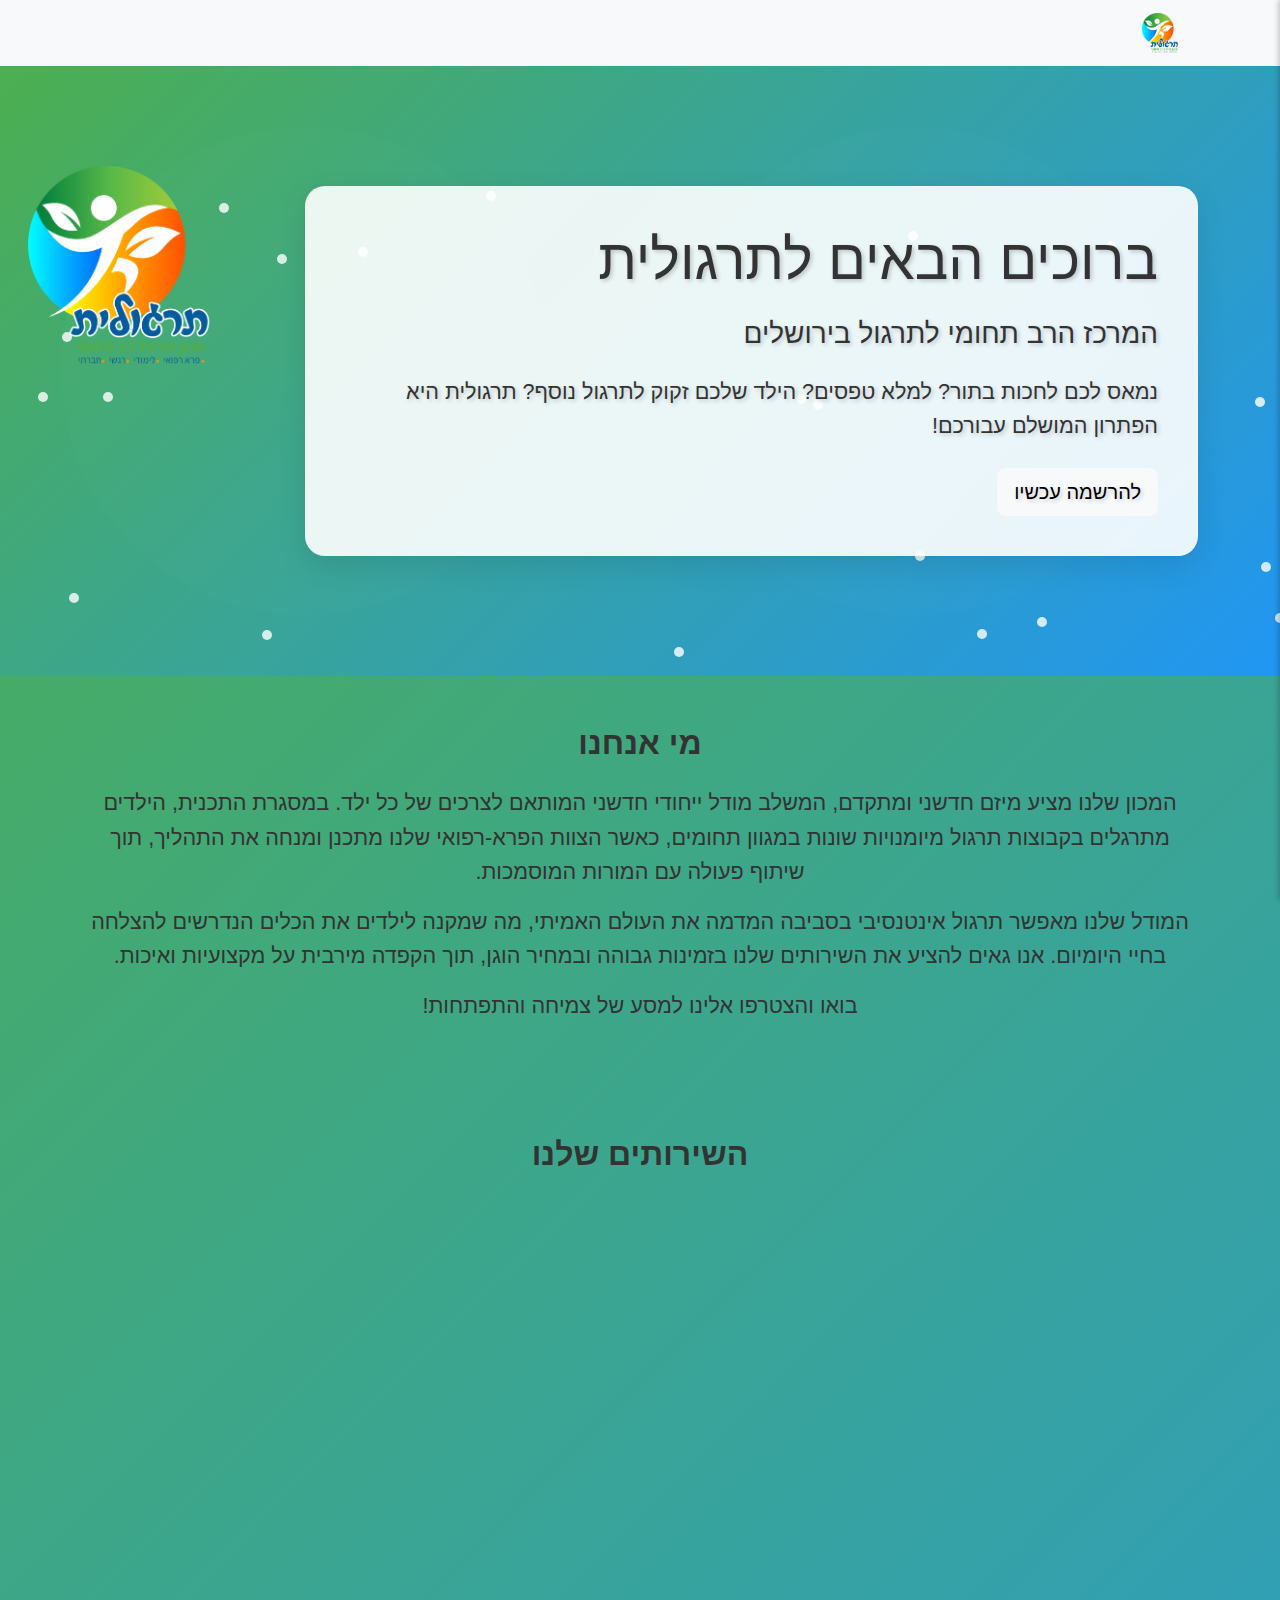
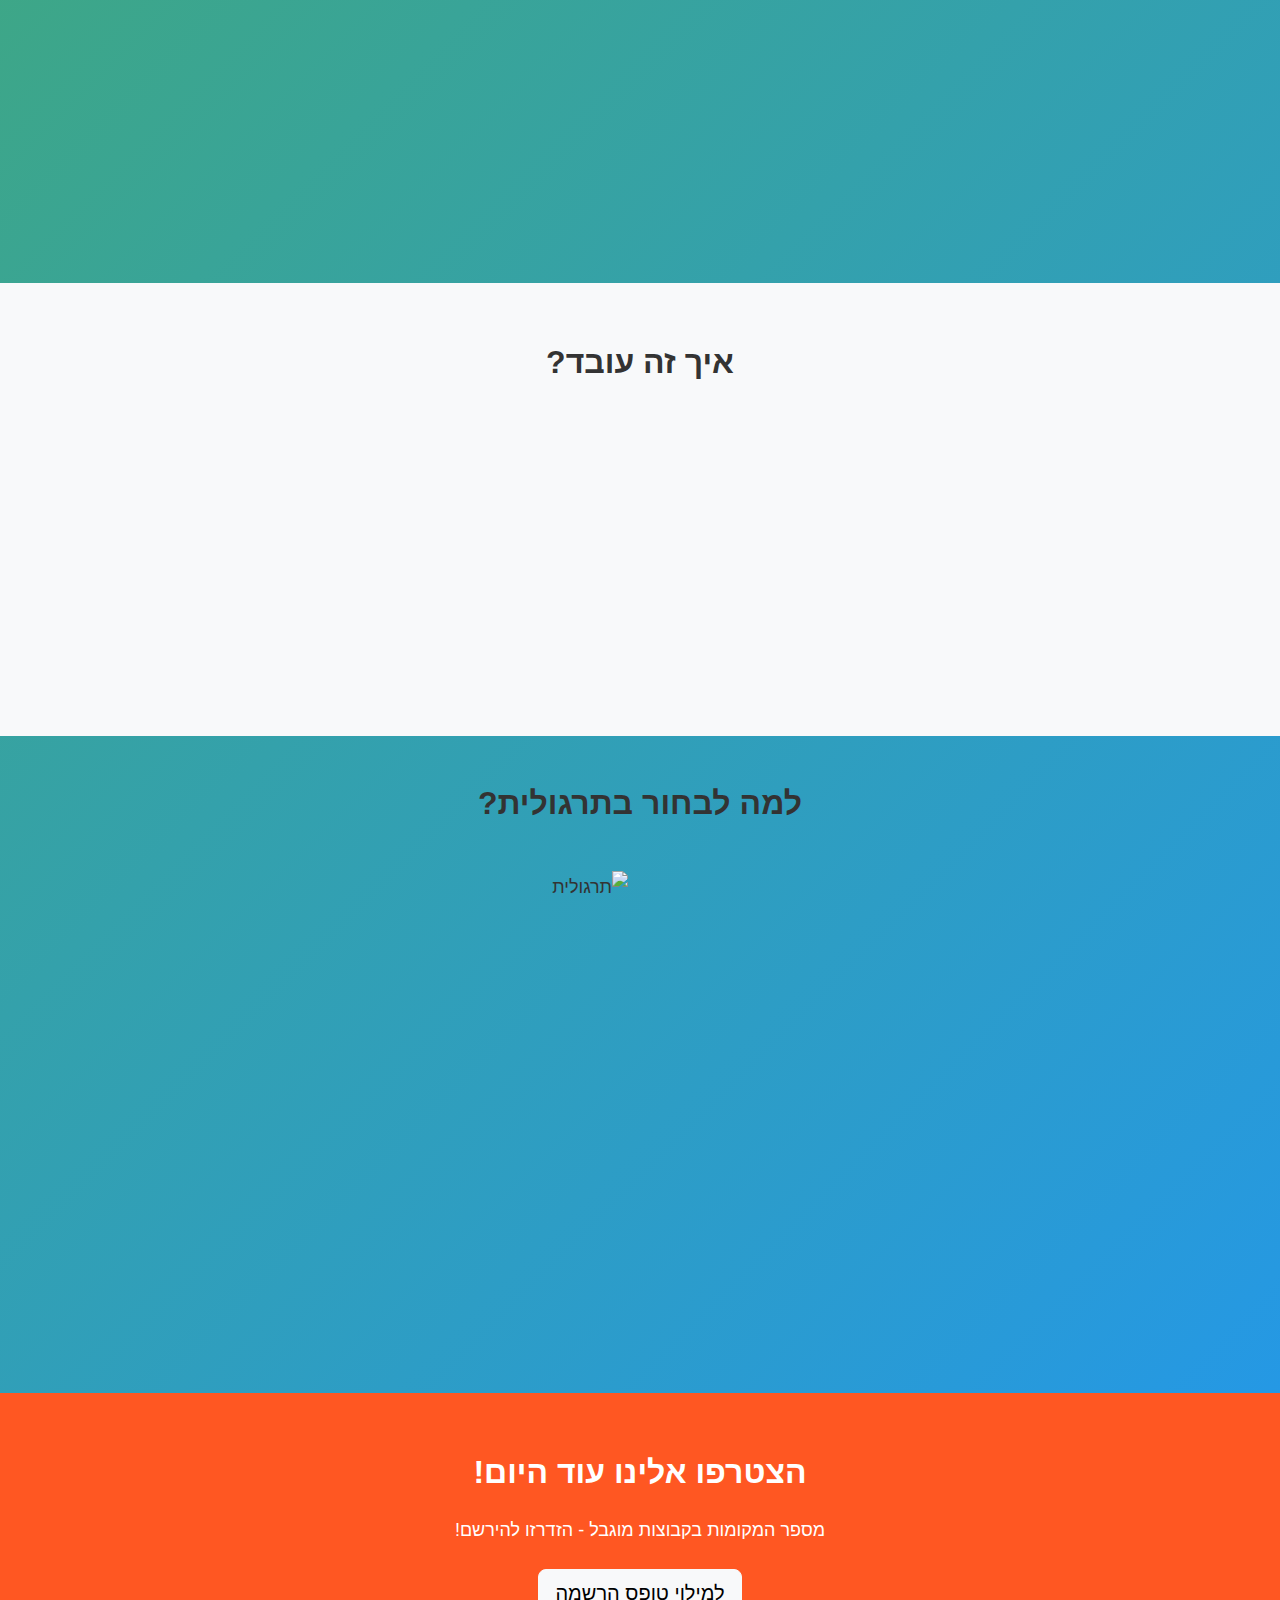
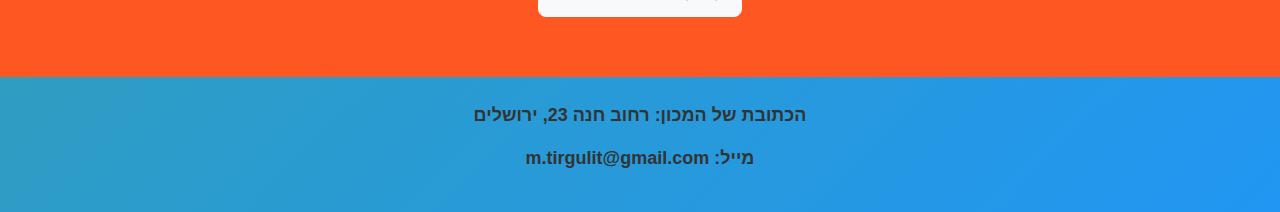
==== index.html @ 3ff7a9da "Add files via upload" ====
<!DOCTYPE html>
<html dir="rtl" lang="he">
<head>
    <meta charset="UTF-8">
    <meta name="viewport" content="width=device-width, initial-scale=1.0">
    <title>תרגולית - המרכז הרב תחומי לתרגול בירושלים</title>
    <link href="https://cdn.jsdelivr.net/npm/bootstrap@5.3.0/dist/css/bootstrap.min.css" rel="stylesheet">
    <link rel="stylesheet" href="https://cdnjs.cloudflare.com/ajax/libs/font-awesome/6.0.0/css/all.min.css">
    <style>
        :root {
            --primary-color: #4CAF50;
            --secondary-color: #2196F3;
            --accent-color: #FF5722;
            --highlight-color: #FFC107;
            --soft-color: #E8F5E9;
            --red-color: #F44336;
            --modal-gradient: linear-gradient(135deg, #f6f8ff, #f0f4ff);
        }
        
        body {
            font-family: 'Segoe UI', Tahoma, Geneva, Verdana, sans-serif;
            line-height: 1.8;
            color: #333;
            background: linear-gradient(135deg, #4CAF50, #2196F3, #FFC107);
            background-size: 200% 200%;
            animation: gradientAnimation 15s ease infinite;
            min-height: 100vh;
            margin: 0;
            font-size: 18px;
        }

        @keyframes gradientAnimation {
            0% { background-position: 0% 50%; }
            50% { background-position: 100% 50%; }
            100% { background-position: 0% 50%; }
        }

        .hero-section {
            background: linear-gradient(135deg, var(--primary-color), var(--secondary-color));
            position: relative;
            overflow: hidden;
            padding: 120px 0;
        }

        .hero-section::before {
            content: '';
            position: absolute;
            top: 0;
            left: 0;
            right: 0;
            bottom: 0;
            background: url('data:image/svg+xml,<svg xmlns="http://www.w3.org/2000/svg" viewBox="0 0 100 100"><circle cx="50" cy="50" r="40" fill="rgba(255,255,255,0.1)"/></svg>');
            opacity: 0.1;
        }

        .service-card {
            background: white;
            border-radius: 15px;
            padding: 25px;
            margin: 15px 0;
            box-shadow: 0 5px 15px rgba(0,0,0,0.1);
            transition: transform 0.3s, box-shadow 0.3s;
            border: none;
            cursor: pointer;
        }

        .service-card:hover {
            transform: translateY(-5px);
            box-shadow: 0 8px 25px rgba(0,0,0,0.15);
        }

        .service-icon {
            font-size: 2.5rem;
            color: var(--primary-color);
            margin-bottom: 15px;
        }

        .steps-section {
            background: #f8f9fa;
            padding: 60px 0;
        }

        .step-item {
            text-align: center;
            padding: 20px;
        }

        .step-number {
            width: 40px;
            height: 40px;
            background: var(--primary-color);
            color: white;
            border-radius: 50%;
            display: inline-flex;
            align-items: center;
            justify-content: center;
            margin-bottom: 15px;
        }

        .cta-section {
            background: var(--accent-color);
            padding: 60px 0;
            text-align: center;
            color: white;
        }

        .benefits-list {
            list-style: none;
            padding: 0;
        }

        .benefits-list li {
            margin: 10px 0;
            padding-right: 25px;
            position: relative;
        }

        .benefits-list li::before {
            content: '✓';
            color: var(--primary-color);
            position: absolute;
            right: 0;
        }

        .admin-panel {
            position: fixed;
            top: 0;
            right: -300px;
            width: 300px;
            height: 100vh;
            background: white;
            box-shadow: -2px 0 5px rgba(0,0,0,0.2);
            transition: 0.3s;
            z-index: 1000;
            padding: 20px;
            overflow-y: auto;
            max-height: 100vh;
        }

        .admin-panel.active {
            right: 0;
        }

        .modal-header .btn-close {
            margin: 0;
        }

        .hero-section {
            background: linear-gradient(135deg, var(--primary-color), var(--secondary-color));
            position: relative;
            overflow: hidden;
            padding: 120px 0;
        }

        .logo-container {
            position: absolute;
            top: 100px;
            left: 10%;
            transform: translateX(-50%);
            width: 200px;
            z-index: 2;
            animation: logoFloat 3s ease-in-out infinite;
        }

        @keyframes logoFloat {
            0%, 100% { transform: translateY(0); }
            50% { transform: translateY(-5px); }
        }

        .hero-content {
            margin-left: 25%;
            background: rgba(255, 255, 255, 0.95);
            padding: 40px;
            border-radius: 20px;
            box-shadow: 0 10px 30px rgba(0,0,0,0.1);
            color: #333;
        }

        @keyframes pulse {
            0% { transform: translate(-50%, -50%) scale(1); }
            50% { transform: translate(-50%, -50%) scale(1.05); }
            100% { transform: translate(-50%, -50%) scale(1); }
        }

        .service-card {
            transform-style: preserve-3d;
            transition: transform 0.5s, box-shadow 0.5s;
        }

        .service-card:hover {
            transform: translateY(-10px) rotateY(5deg);
            box-shadow: 0 15px 30px rgba(0,0,0,0.2);
        }

        .service-icon {
            transition: transform 0.3s;
        }

        .service-card:hover .service-icon {
            transform: scale(1.2);
            color: var(--highlight-color);
        }

        .btn {
            position: relative;
            overflow: hidden;
            transition: all 0.3s;
        }

        .btn::after {
            content: '';
            position: absolute;
            top: 50%;
            left: 50%;
            width: 0;
            height: 0;
            background: rgba(255,255,255,0.2);
            border-radius: 50%;
            transform: translate(-50%, -50%);
            transition: width 0.6s, height 0.6s;
        }

        .btn:active::after {
            width: 300px;
            height: 300px;
        }

        /* אנימציות למספרי השלבים */
        .step-number {
            transition: transform 0.3s;
        }

        .step-item:hover .step-number {
            transform: rotate(360deg);
            background: var(--highlight-color);
        }

        /* אפקט הופעה בגלילה */
        .fade-in {
            opacity: 0;
            transform: translateY(20px);
            transition: opacity 0.5s, transform 0.5s;
        }

        .fade-in.visible {
            opacity: 1;
            transform: translateY(0);
        }

        .decorative-circles {
            position: absolute;
            width: 100%;
            height: 100%;
            top: 0;
            left: 0;
            overflow: hidden;
            z-index: 0;
        }

        .circle {
            position: absolute;
            border-radius: 50%;
            background: rgba(255, 255, 255, 0.1);
            animation: moveCircle 15s infinite linear;
        }

        .circle:nth-child(1) {
            width: 100px;
            height: 100px;
            top: 20%;
            right: 10%;
        }

        .circle:nth-child(2) {
            width: 150px;
            height: 150px;
            top: 40%;
            right: 30%;
            animation-delay: -5s;
        }

        .circle:nth-child(3) {
            width: 80px;
            height: 80px;
            top: 60%;
            right: 20%;
            animation-delay: -8s;
        }

        @keyframes moveCircle {
            0% { transform: translateY(0) rotate(0deg); }
            100% { transform: translateY(-100vh) rotate(360deg); }
        }

        .hero-content {
            margin-left: 25%;
            position: relative;
            z-index: 2;
            text-shadow: 2px 2px 4px rgba(0,0,0,0.2);
        }

        .bubbles-container {
            position: absolute;
            width: 100%;
            height: 100%;
            overflow: hidden;
            z-index: 1;
        }

        .bubble {
            position: absolute;
            bottom: -100px;
            background: rgba(255, 255, 255, 0.3);
            border-radius: 50%;
            animation: bubbleRise 15s infinite linear, bubbleFade 15s infinite;
        }

        @keyframes bubbleRise {
            0% { transform: translateY(0) scale(1); }
            100% { transform: translateY(-100vh) scale(0); }
        }

        @keyframes bubbleFade {
            0%, 100% { opacity: 0; }
            50% { opacity: 1; }
        }

        /* אפקט נצנוץ */
        .sparkle {
            position: absolute;
            width: 10px;
            height: 10px;
            background: rgba(255, 255, 255, 0.8);
            border-radius: 50%;
            animation: sparkleAnimation 2s infinite;
        }

        @keyframes sparkleAnimation {
            0% { transform: scale(1); opacity: 1; }
            50% { transform: scale(1.5); opacity: 0; }
            100% { transform: scale(1); opacity: 1; }
        }

        /* עיצוב מודל השירותים */
        .modal-content {
            background: var(--modal-gradient);
            border: none;
            border-radius: 15px;
        }

        .modal-header {
            background: var(--primary-color);
            color: white;
            border-radius: 15px 15px 0 0;
            padding: 20px;
        }

        .modal-body {
            padding: 30px;
        }

        .modal-body h4, .modal-body h5 {
            color: var(--primary-color);
            margin-bottom: 20px;
        }

        .modal-body ul {
            list-style: none;
            padding: 0;
        }

        .modal-body ul li {
            padding: 10px 0;
            padding-left: 25px;
            position: relative;
            transition: transform 0.3s;
        }

        .modal-body ul li:before {
            content: '✓';
            color: var(--primary-color);
            position: absolute;
            left: 0;
            top: 50%;
            transform: translateY(-50%);
        }

        .modal-body ul li:hover {
            transform: translateX(10px);
        }

        /* עדכון סגנון התוכן המרכזי */
        .hero-content {
            margin-left: 20%;
            background: rgba(255, 255, 255, 0.9);
            padding: 40px;
            border-radius: 20px;
            box-shadow: 0 10px 30px rgba(0,0,0,0.1);
        }

        /* עיצוב כרטיסי השירותים */
        .service-card {
            background: white;
            border-radius: 15px;
            padding: 25px;
            margin-bottom: 30px;
            transition: all 0.3s;
            border: 2px solid transparent;
            cursor: pointer;
        }

        .service-card:hover {
            border-color: var(--primary-color);
            transform: translateY(-5px);
        }

        .service-icon {
            color: var(--primary-color);
            font-size: 2.5em;
            margin-bottom: 20px;
            transition: transform 0.3s;
        }

        .service-card:hover .service-icon {
            transform: scale(1.1);
        }

        /* סגנון חדש לרשימת היתרונות */
        .benefits-list li {
            background: white;
            margin-bottom: 15px;
            padding: 15px 20px;
            border-radius: 10px;
            box-shadow: 0 5px 15px rgba(0,0,0,0.05);
            transition: all 0.3s;
            position: relative;
            padding-right: 35px;
        }

        .benefits-list li:before {
            content: '★';
            color: var(--accent-color);
            position: absolute;
            right: 15px;
            top: 50%;
            transform: translateY(-50%);
        }

        .benefits-list li:hover {
            transform: translateX(-5px);
            background: var(--soft-color);
        }

        /* עיצוב שלבי התהליך */
        .step-item {
            background: white;
            padding: 25px;
            border-radius: 15px;
            position: relative;
            margin-bottom: 20px;
            transition: all 0.3s;
        }

        .step-number {
            background: var(--primary-color);
            color: white;
            width: 40px;
            height: 40px;
            border-radius: 50%;
            display: flex;
            align-items: center;
            justify-content: center;
            font-weight: bold;
            margin-bottom: 15px;
            transition: all 0.3s;
        }

        .step-item:hover {
            transform: translateY(-5px);
            box-shadow: 0 10px 20px rgba(0,0,0,0.1);
        }

        .step-item:hover .step-number {
            transform: scale(1.1);
            background: var(--highlight-color);
        }

        .model-benefits {
            display: grid;
            grid-template-columns: repeat(auto-fit, minmax(250px, 1fr));
            gap: 20px;
            margin: 30px 0;
        }

        .benefit-item {
            padding: 20px;
            background: rgba(255, 255, 255, 0.1);
            border-radius: 15px;
            backdrop-filter: blur(5px);
            transition: transform 0.3s;
        }

        .benefit-item:hover {
            transform: translateY(-5px);
        }

        .benefit-item i {
            font-size: 2em;
            color: var(--accent-color);
            margin-bottom: 15px;
        }

        .benefit-item h5 {
            color: white;
            margin-bottom: 10px;
            font-weight: bold;
        }

        .benefit-item p {
            color: rgba(255, 255, 255, 0.9);
            margin: 0;
        }

        .features-list {
            list-style: none;
            padding: 0;
            display: grid;
            grid-template-columns: repeat(auto-fit, minmax(200px, 1fr));
            gap: 15px;
        }

        .features-list li {
            padding: 10px 15px;
            background: rgba(255, 255, 255, 0.15);
            border-radius: 8px;
            color: white;
            display: flex;
            align-items: center;
            gap: 10px;
        }

        .features-list li:before {
            content: '✓';
            color: var(--accent-color);
            font-weight: bold;
        }

        .model-features {
            list-style: none;
            padding: 0;
            margin: 20px 0;
        }

        .model-features li {
            background: rgba(76, 175, 80, 0.1);
            margin-bottom: 10px;
            padding: 15px 20px;
            border-radius: 8px;
            position: relative;
            padding-right: 35px;
            transition: all 0.3s;
        }

        .model-features li:before {
            content: '✓';
            color: var(--primary-color);
            position: absolute;
            right: 15px;
            top: 50%;
            transform: translateY(-50%);
            font-weight: bold;
        }

        .model-features li:hover {
            background: rgba(76, 175, 80, 0.2);
            transform: translateX(-5px);
        }

        .logo {
            width: 150px;
            height: auto;
        }

        h1, h2, h3, h4, h5, h6 {
            font-weight: bold;
            margin-bottom: 20px;
        }

        p {
            margin-bottom: 15px;
            line-height: 1.6;
        }

        .lead {
            font-size: 1.2em;
            font-weight: 500;
        }
    </style>
    <!-- תגיות מטא ל-SEO -->
    <meta name="description" content="תרגולית היא מרכז רב תחומי לתרגול בירושלים, המציע מיזם חדשני המותאם לצרכים של כל ילד.">
    <meta name="keywords" content="תרגולית, תרגול, ילדים, מרכז רב תחומי, ירושלים, טיפול פרא-רפואי, קבוצות תרגול">
    <meta name="author" content="שם המכון או שלך">
    
    <!-- תגיות חברתיות -->
    <meta property="og:title" content="תרגולית - המרכז הרב תחומי לתרגול בירושלים">
    <meta property="og:description" content="תרגולית היא מרכז רב תחומי לתרגול בירושלים, המציע מיזם חדשני המותאם לצרכים של כל ילד.">
    <meta property="og:image" content="URL לתמונה המייצגת את האתר">
    <meta property="og:url" content="URL של האתר">
</head>
<body>
    <nav class="navbar navbar-expand-lg navbar-light bg-light">
        <div class="container">
            <a class="navbar-brand" href="#">
                <img src="logo.png" alt="לוגו תרגולית - המרכז הרב תחומי לתרגול בירושלים" height="40">
            </a>
        </div>
    </nav>

    <div class="admin-panel" id="adminPanel">
        <h3>פאנל ניהול</h3>
        <ul class="nav nav-tabs mb-3">
            <li class="nav-item">
                <a class="nav-link active" data-bs-toggle="tab" href="#designTab">עיצוב</a>
            </li>
            <li class="nav-item">
                <a class="nav-link" data-bs-toggle="tab" href="#contentTab">תוכן</a>
            </li>
        </ul>
        <div class="tab-content">
            <div class="tab-pane fade show active" id="designTab">
                <div class="mb-3">
                    <label>צבע ראשי</label>
                    <input type="color" id="primaryColor" class="form-control">
                </div>
                <div class="mb-3">
                    <label>צבע משני</label>
                    <input type="color" id="secondaryColor" class="form-control">
                </div>
            </div>
            <div class="tab-pane fade" id="contentTab">
                <div class="mb-3">
                    <label>כותרת ראשית</label>
                    <input type="text" class="form-control" id="mainTitle">
                </div>
                <div class="mb-3">
                    <label>תת כותרת</label>
                    <input type="text" class="form-control" id="subTitle">
                </div>
            </div>
        </div>
        <button class="btn btn-primary" onclick="saveChanges()">שמור שינויים</button>
    </div>

    <div class="modal fade" id="serviceModal" tabindex="-1">
        <div class="modal-dialog modal-lg">
            <div class="modal-content">
                <div class="modal-header">
                    <h5 class="modal-title"></h5>
                    <button type="button" class="btn-close" data-bs-dismiss="modal"></button>
                </div>
                <div class="modal-body"></div>
            </div>
        </div>
    </div>

    <section class="hero-section">
        <div class="bubbles-container"></div>
        <div class="logo-container" style="top: 100px;">
            <img src="logo.png" alt="תרגולית" class="logo" style="width: 100%;">
        </div>
        <div class="container">
            <div class="hero-content">
                <h1 class="display-4 mb-4 editable">ברוכים הבאים לתרגולית</h1>
                <h2 class="h3 mb-4 editable">המרכז הרב תחומי לתרגול בירושלים</h2>
                <p class="lead mb-4 editable">נמאס לכם לחכות בתור? למלא טפסים? הילד שלכם זקוק לתרגול נוסף? תרגולית היא הפתרון המושלם עבורכם!</p>
                <a href="#contact" class="btn btn-light btn-lg">להרשמה עכשיו</a>
            </div>
        </div>
    </section>

    <section class="about-us py-5">
        <div class="container">
            <h2 class="text-center mb-4">מי אנחנו</h2>
            <p class="lead text-center">
                המכון שלנו מציע מיזם חדשני ומתקדם, המשלב מודל ייחודי חדשני המותאם לצרכים של כל ילד. 
                במסגרת התכנית, הילדים מתרגלים בקבוצות תרגול מיומנויות שונות במגוון תחומים, כאשר הצוות הפרא-רפואי שלנו מתכנן ומנחה את התהליך, 
                תוך שיתוף פעולה עם המורות המוסמכות.
            </p>
            <p class="lead text-center">
                המודל שלנו מאפשר תרגול אינטנסיבי בסביבה המדמה את העולם האמיתי, 
                מה שמקנה לילדים את הכלים הנדרשים להצלחה בחיי היומיום. 
                אנו גאים להציע את השירותים שלנו בזמינות גבוהה ובמחיר הוגן, 
                תוך הקפדה מירבית על מקצועיות ואיכות.
            </p>
            <p class="lead text-center">
                בואו והצטרפו אלינו למסע של צמיחה והתפתחות!
            </p>
        </div>
    </section>

    <section class="services py-5">
        <div class="container">
            <h2 class="text-center mb-5">השירותים שלנו</h2>
            <div class="row">
                <div class="col-md-4">
                    <div class="service-card">
                        <i class="fas fa-brain service-icon"></i>
                        <h3>ריפוי בעיסוק</h3>
                        <p>קבוצות תרגול המתמקדות בשיפור היכולות המוטוריות, הקוגניטיביות והחברתיות של הילד.</p>
                    </div>
                </div>
                <div class="col-md-4">
                    <div class="service-card">
                        <i class="fas fa-comments service-icon"></i>
                        <h3>קלינאות תקשורת</h3>
                        <p>קבוצות תרגול לילדים עם קשיי שפה, דיבור ותקשורת.</p>
                    </div>
                </div>
                <div class="col-md-4">
                    <div class="service-card">
                        <i class="fas fa-book-reader service-icon"></i>
                        <h3>הוראה מתקנת מונטסורית</h3>
                        <p>שיטה המתמקדת בפיתוח עצמאות, יצירתיות וחשיבה ביקורתית.</p>
                    </div>
                </div>
                <div class="col-md-4">
                    <div class="service-card">
                        <i class="fas fa-running service-icon"></i>
                        <h3>ספורט טיפולי</h3>
                        <p>פעילות גופנית משולבת עם מטרות טיפוליות.</p>
                    </div>
                </div>
                <div class="col-md-4">
                    <div class="service-card">
                        <i class="fas fa-paw service-icon"></i>
                        <h3>תרפיה בבעלי חיים</h3>
                        <p>טיפול ייחודי המשלב אינטראקיה עם בעלי חיים לקידום בריאות נפשית ופיזית.</p>
                    </div>
                </div>
            </div>
        </div>
    </section>

    <section class="steps-section">
        <div class="container">
            <h2 class="text-center mb-5">איך זה עובד?</h2>
            <div class="row">
                <div class="col-md-3">
                    <div class="step-item">
                        <div class="step-number">1</div>
                        <h4>שאלון הכרות</h4>
                        <p>מילוי שאלון מקיף להכרת צרכי הילד</p>
                    </div>
                </div>
                <div class="col-md-3">
                    <div class="step-item">
                        <div class="step-number">2</div>
                        <h4>הערכה מקצועית</h4>
                        <p>הערכה על ידי צוות מוסמך</p>
                    </div>
                </div>
                <div class="col-md-3">
                    <div class="step-item">
                        <div class="step-number">3</div>
                        <h4>תכנית אישית</h4>
                        <p>בניית תכנית מותאמת אישית</p>
                    </div>
                </div>
                <div class="col-md-3">
                    <div class="step-item">
                        <div class="step-number">4</div>
                        <h4>שיבוץ לקבוצה</h4>
                        <p>שיבוץ לקבוצה מתאימה והתחלת תרגול</p>
                    </div>
                </div>
            </div>
        </div>
    </section>

    <section class="benefits py-5">
        <div class="container">
            <h2 class="text-center mb-5">למה לבחור בתרגולית?</h2>
            <div class="row">
                <div class="col-md-6">
                    <ul class="benefits-list">
                        <li>צוות מקצועי ומוסמך</li>
                        <li>קבוצות קטנות ואיכותיות</li>
                        <li>16 מפגשים ממוקדים</li>
                        <li>קבוצות נפרדות</li>
                        <li>מחירים הוגנים</li>
                        <li>אפשרות לסבסוד לזכאים</li>
                    </ul>
                </div>
                <div class="col-md-6">
                    <img src="path-to-your-image.jpg" alt="תרגולית" class="img-fluid rounded">
                </div>
            </div>
        </div>
    </section>

    <section class="cta-section" id="contact">
        <div class="container">
            <h2 class="mb-4">הצטרפו אלינו עוד היום!</h2>
            <p class="mb-4">מספר המקומות בקבוצות מוגבל - הזדרזו להירשם!</p>
            <a href="https://forms.gle/XE8zgqUdcHoRJcoR7" class="btn btn-light btn-lg">למילוי טופס הרשמה</a>
        </div>
    </section>

    <footer class="text-center py-4">
        <div class="container">
            <p style="font-weight: bold;">הכתובת של המכון: רחוב חנה 23, ירושלים</p>
            <p style="font-weight: bold;">מייל: m.tirgulit@gmail.com</p>
        </div>
    </footer>

    <script>
        // קוד לפתיחת פאנל הניהול
        let adminOpen = false;
        const adminPassword = "1234";

        document.addEventListener('keydown', function(e) {
            if (e.ctrlKey && e.shiftKey && e.key === 'A') {
                const password = prompt("הכנס סיסמה:");
                if (password === adminPassword) {
                    document.getElementById('adminPanel').classList.toggle('active');
                    adminOpen = !adminOpen;
                }
            }
        });

        const serviceDetails = {
            'ריפוי בעיסוק': `
                <h4>ריפוי בעיסוק - הדרך להתפתחות מיטבית</h4>
                <p>ריפוי בעיוק הוא תחם טיפולי מקיף המתמקד בפיתוח ושיפור מיומנויות יומיומיות חיוניות של ילדכם. הטיפול מתבסס על הבנה שדרך משחק ופעילות מובנית, ילדים לומדים מתפתחים בצורה הטובה ביותר.</p>
                
                <h5>במה אנחנו מתמקדים?</h5>
                <ul>
                    <li><strong>מוטוריקה עדינה:</strong> כתיבה, גזירה, שרוכים, רכיסת כפתורים</li>
                    <li><strong>מוטוריקה גסה:</strong> קואורדינציה, שיווי משקל, תכנון תנועתי</li>
                    <li><strong>ויסות חושי:</strong> התמודדות עם גירויים סביבתיים, מגע, תנועה וצלילים</li>
                    <li><strong>ארגון וקשב:</strong> תכנון משימות, סדר וארגון, ריכוז</li>
                    <li><strong>כישורים חברתיים:</strong> משחק משותף, הבנת מצבים חברתיים</li>
                </ul>

                <h5>איך זה עובד בתרגולית?</h5>
                <p>בקבוצות הקטנות שלנו (עד 4 ילדים), כל ילד מקבל תשומת לב אישית תוך כדי למידה מחבריו לקבוצה. אנו משלבים משחקים טיפוליים, פעילויות יצירה, ותרגילים מובנים בסביב תומכת ומהנה.</p>

                <h5>למי זה מתאים?</h5>
                <p>הטיפול מיועד לילדים המתמודדים עם:</p>
                <ul>
                    <li>קשיים בכתיה או בפעילויות מוטוריות עדינות</li>
                    <li>חוסר מיומנות בפעילויות יומיומיות</li>
                    <li>קשיי קואורדינציה ותכנון תנועתי</li>
                    <li>רגישות יתר או ת-רגישות חושית</li>
                    <li>קשיי ארגון וריכוז</li>
                </ul>
            `,
            'קלינאות תקשורת': `
                <h4>קלינאות תקשורת - מפתח להצלחה חברתית ולימודית</h4>
                <p>קלינאות תקשורת היא מפתח חיוני בהתפתחות השפה, הדיבור והתקשורת של ילדכם. בתרגולית, אנו מאמינים שתקשורת טובה היא הבסיס להצלחה חברתית ולימודית.</p>

                <h5>תחומי הטיול שלנו:</h5>
                <ul>
                    <li><strong>שפה ודיבור:</strong> העשרת אוצר מילים, דקדוק, הגייה נכונה</li>
                    <li><strong>תקשורת חברתית:</strong> שיחה, הבנת רמזים חברתיים, שפת גוף</li>
                    <li><strong>מודעות פונולוגית:</strong> הכנה לקריאה וכתיבה</li>
                    <li><strong>שטף דיבור:</strong> טיפול בגמגום ושטף דיבור</li>
                </ul>

                <h5>המתודולוגיה שלנו</h5>
                <p>אנו משלבים משחק, טכנולוגיה ופעילויות קבוצתיות כדי ליצור סביבת למידה מהנה ואפקטיבית. הילדים לומדים דרך אינטראקציה טבעית עם חבריהם לקבוצה.</p>

                <h5>סימנים שכדאי לשים לב אליהם:</h5>
                <ul>
                    <li>קושי בהבעה או בהבנת הוראות</li>
                    <li>שגיאות הגייה מתמשכות</li>
                    <li>קשיים חברתיים או בניהול שיחה</li>
                    <li>אוצר מילים מצומצם ביחס לגיל</li>
                </ul>
            `,
            'הוראה מתקנת מונטסורית': `
                <h4>הוראה מתקנת בשיטת מונטסורי - למידה מותאמת אישית</h4>
                <p>שיטת מונטסורי מבוססת על העיקרון שכל ילד לומד בקצב ובדרך הייחודיים לו. בתרגולית, אנו משלבים את עקרונות מונטסורי עם טכניקו הוראה מתקנת מתקדמות.</p>

                <h5>העקרונות המנחים:</h5>
                <ul>
                    <li><strong>למידה חווייתית:</strong> שימוש בחומרים מוחשיים ומשחקיים</li>
                    <li><strong>עצמאות:</strong> עידוד הילד לגלות ולחקור בעצמו</li>
                    <li><strong>כבוד לקצב האישי:</strong> התקדמות בהתם ליכולות הילד</li>
                    <li><strong>סביבה מותאמת:</strong> חומרי למידה מדורגים ומובנים</li>
                </ul>

                <h5>תחומי התמקדות:</h5>
                <p>התכנית שלנו מתמקדת ב:</p>
                <ul>
                    <li>קריאה וכתיבה</li>
                    <li>הבנת הנקרא</li>
                    <li>מיומנויות מתמטיות</li>
                    <li>אסטרטגיות למידה</li>
                    <li>ארגון וניהול זמן</li>
                </ul>
            `,
            'ספורט טיפולי': `
                <h4>ספורט טיפולי - תנועה לגוף ולנפש</h4>
                <p>הספורט הטפולי משלב פעיות גופנית מהנה עם מטרות טיפוליות מוגדרות. התכנית שלנו מפתחת כישורים מוטוריים, חברתיים ורגשיים דרך תנועה ומשחק.</p>

                <h5>יתרונות הספורט הטיפולי:</h5>
                <ul>
                    <li><strong>פיתוח מוטורי:</strong> שיפור קואורדינציה, שיווי משקל וכוח</li>
                    <li><strong>העצמה אישית:</strong> בניית ביטחון עצמי ודימוי גוף חיובי</li>
                    <li><strong>כישורים חברתיים:</strong> עבודת צוות ושיתוף פעולה</li>
                    <li><strong>ויסות רגשי:</strong> שליטה בכעסים ותסכולים</li>
                </ul>

                <h5>מבנה הפעילות:</h5>
                <p>כל מפגש כולל:</p>
                <ul>
                    <li>חימום מובנה ומשחקי תנועה</li>
                    <li>תרגילים ממוקדי מטרה</li>
                    <li>משחקי קבוצה מותאמים</li>
                    <li>פעילויות להרגעה וסיכום</li>
                </ul>
            `,
            'תרפיה בבעלי חיים': `
                <h4>תרפיה בבעלי חיים - קשר מיוחד שמחולל פלאים</h4>
                <p>הטיפול באמצעות בעלי חיים מאפשר יצירת קשר ייחודי ומרפא. הנוכות המרגיעה של בעלי החיים מסייעת בפיתוח אמפתיה, ביטחון עצמי ומיומנויות חברתיות.</p>

                <h5>היתרונות הטיפוליים:</h5>
                <ul>
                    <li><strong>רגשי:</strong> הפחתת חרדה, העלאת ביטחון עצמי</li>
                    <li><strong>חברתי:</strong> פיתוח אמפתיה ותקשורת</li>
                    <li><strong>פיזי:</strong> שיפור מוטוריקה ותנועתיות</li>
                    <li><strong>קוגניטיבי:</strong> שיפור ריכוז וקשב</li>
                </ul>

                <h5>איך זה עובד?</h5>
                <p>במפגשים הטיפולים, הילדים:</p>
                <ul>
                    <li>לומדים לטפל ולדאוג לבעלי החיים</li>
                    <li>משתתפים בפעילויות מובנות עם בעלי החיים</li>
                    <li>מפתחים אחריות ומחויבות</li>
                    <li>חווים הצלחות והעצמה אישית</li>
                </ul>

                <h5>למי זה מתאים?</h5>
                <p>הטיפול מתאים במיוחד לילדים המתמודדים עם:</p>
                <ul>
                    <li>קשיים חברתיים ורגשיים</li>
                    <li>חרדות ופחדים</li>
                    <li>קשיי קשב וריכוז</li>
                    <li>צורך בחיזוק הביטחון העצמי</li>
                </ul>
            `
        };

        // פונקציה להצגת מידע מורחב
        function showServiceDetails(title) {
            try {
                const modalElement = document.getElementById('serviceModal');
                if (!modalElement) {
                    console.error('Modal element not found');
                    return;
                }
                
                const modal = new bootstrap.Modal(modalElement);
                const modalTitle = document.querySelector('#serviceModal .modal-title');
                const modalBody = document.querySelector('#serviceModal .modal-body');
                
                if (!modalTitle || !modalBody) {
                    console.error('Modal elements not found');
                    return;
                }
                
                modalTitle.textContent = title;
                modalBody.innerHTML = serviceDetails[title] || 'מידע יתווסף בקרוב';
                
                modal.show();
            } catch (error) {
                console.error('Error showing service details:', error);
            }
        }

        // עדכון פונקציית שמירת השינויים
        function saveChanges() {
            try {
                const primaryColor = document.getElementById('primaryColor').value;
                const secondaryColor = document.getElementById('secondaryColor').value;
                const mainTitle = document.getElementById('mainTitle').value;
                const subTitle = document.getElementById('subTitle').value;
                
                document.documentElement.style.setProperty('--primary-color', primaryColor);
                document.documentElement.style.setProperty('--secondary-color', secondaryColor);
                
                if (mainTitle) document.querySelector('.hero-section h1').textContent = mainTitle;
                if (subTitle) document.querySelector('.hero-section h2').textContent = subTitle;
                
                localStorage.setItem('siteSettings', JSON.stringify({
                    primaryColor,
                    secondaryColor,
                    mainTitle,
                    subTitle
                }));
            } catch (error) {
                console.error('Error saving changes:', error);
            }
        }

        // עדכון פונקציית טעינת ההגדרות
        window.onload = function() {
            try {
                if (typeof(Storage) !== "undefined") {
                    const savedSettings = localStorage.getItem('siteSettings');
                    if (savedSettings) {
                        const settings = JSON.parse(savedSettings);
                        document.documentElement.style.setProperty('--primary-color', settings.primaryColor);
                        document.documentElement.style.setProperty('--secondary-color', settings.secondaryColor);
                        document.getElementById('primaryColor').value = settings.primaryColor;
                        document.getElementById('secondaryColor').value = settings.secondaryColor;
                        document.getElementById('mainTitle').value = settings.mainTitle || '';
                        document.getElementById('subTitle').value = settings.subTitle || '';
                    }
                }
                
                // הוספת מאזיני לחיצה לכרטיסי השירותים
                document.querySelectorAll('.service-card').forEach(card => {
                    card.addEventListener('click', () => {
                        const title = card.querySelector('h3')?.textContent || '';
                        showServiceDetails(title);
                    });
                });
            } catch (error) {
                console.error('Error loading settings:', error);
            }
        };

        // פונקציה להשמעת צליל בעת אינטראקציה
        function playFeedbackSound() {
            const audio = new Audio('click.mp3');
            audio.volume = 0.2;
            audio.play().catch(error => {
                console.log('Failed to play sound:', error);
            });
        }

        // אנימציית הופעה בגלילה
        function handleScrollAnimation() {
            const elements = document.querySelectorAll('.fade-in');
            elements.forEach(element => {
                const elementTop = element.getBoundingClientRect().top;
                const windowHeight = window.innerHeight;
                if (elementTop < windowHeight * 0.8) {
                    element.classList.add('visible');
                }
            });
        }

        // הוספת אפקטים ואינטראקציות
        document.addEventListener('DOMContentLoaded', function() {
            // הוספת קלאס fade-in לאמנטים
            document.querySelectorAll('.service-card, .step-item, .benefits-list li').forEach(el => {
                el.classList.add('fade-in');
            });

            // הוספת אירועי לחיצה עם פידבק
            document.querySelectorAll('.btn, .service-card').forEach(el => {
                el.addEventListener('click', () => {
                    playFeedbackSound();
                    el.style.transform = 'scale(0.95)';
                    setTimeout(() => {
                        el.style.transform = '';
                    }, 200);
                });
            });

            // אירוע גלילה
            window.addEventListener('scroll', handleScrollAnimation, { passive: true });
            handleScrollAnimation(); // הפעלה ראשונית
        });

        // ניקוי בעת עזיבת הדף
        window.addEventListener('unload', () => {
            window.removeEventListener('scroll', handleScrollAnimation);
        });

        function createBubbles() {
            const bubblesContainer = document.querySelector('.bubbles-container');
            const bubbleCount = 20;

            for (let i = 0; i < bubbleCount; i++) {
                const bubble = document.createElement('div');
                bubble.className = 'bubble';
                
                // מאפיינים רנדומליים לכל בועה
                const size = Math.random() * 100 + 50;
                const left = Math.random() * 100;
                const duration = Math.random() * 4 + 3;
                const delay = Math.random() * 2;
                
                bubble.style.cssText = `
                    width: ${size}px;
                    height: ${size}px;
                    left: ${left}%;
                    --duration: ${duration}s;
                    animation-delay: ${delay}s;
                `;
                
                bubblesContainer.appendChild(bubble);
                
                // הסרת הבועה אחרי האנימציה
                bubble.addEventListener('animationend', () => {
                    bubble.remove();
                    createBubble(); // יצירת בועה חדשה
                });
            }
        }

        function createBubble() {
            const bubblesContainer = document.querySelector('.bubbles-container');
            const bubble = document.createElement('div');
            bubble.className = 'bubble';
            
            const size = Math.random() * 100 + 50;
            const left = Math.random() * 100;
            const duration = Math.random() * 4 + 3;
            
            bubble.style.cssText = `
                width: ${size}px;
                height: ${size}px;
                left: ${left}%;
                --duration: ${duration}s;
            `;
            
            bubblesContainer.appendChild(bubble);
            
            bubble.addEventListener('animationend', () => {
                bubble.remove();
                createBubble();
            });
        }

        function createSparkles() {
            const bubblesContainer = document.querySelector('.bubbles-container');
            const sparkleCount = 30;

            for (let i = 0; i < sparkleCount; i++) {
                const sparkle = document.createElement('div');
                sparkle.className = 'sparkle';
                
                // מאפיינים רנדומליים לכל נצנוץ
                const left = Math.random() * 100;
                const top = Math.random() * 100;
                const duration = Math.random() * 2 + 1;
                
                sparkle.style.cssText = `
                    left: ${left}%;
                    top: ${top}%;
                    animation-duration: ${duration}s;
                `;
                
                bubblesContainer.appendChild(sparkle);
                
                // הסרת הנצנוץ אחרי האנימציה
                sparkle.addEventListener('animationend', () => {
                    sparkle.remove();
                    createSparkles(); // יצירת נצנוץ חדש
                });
            }
        }

        // הפעלת אפקט הבועות והנצנוצים בטעינת הדף
        document.addEventListener('DOMContentLoaded', () => {
            createBubbles();
            createSparkles();
        });
    </script>
    <script src="https://cdn.jsdelivr.net/npm/bootstrap@5.3.0/dist/js/bootstrap.bundle.min.js"></script>
</body>
</html>
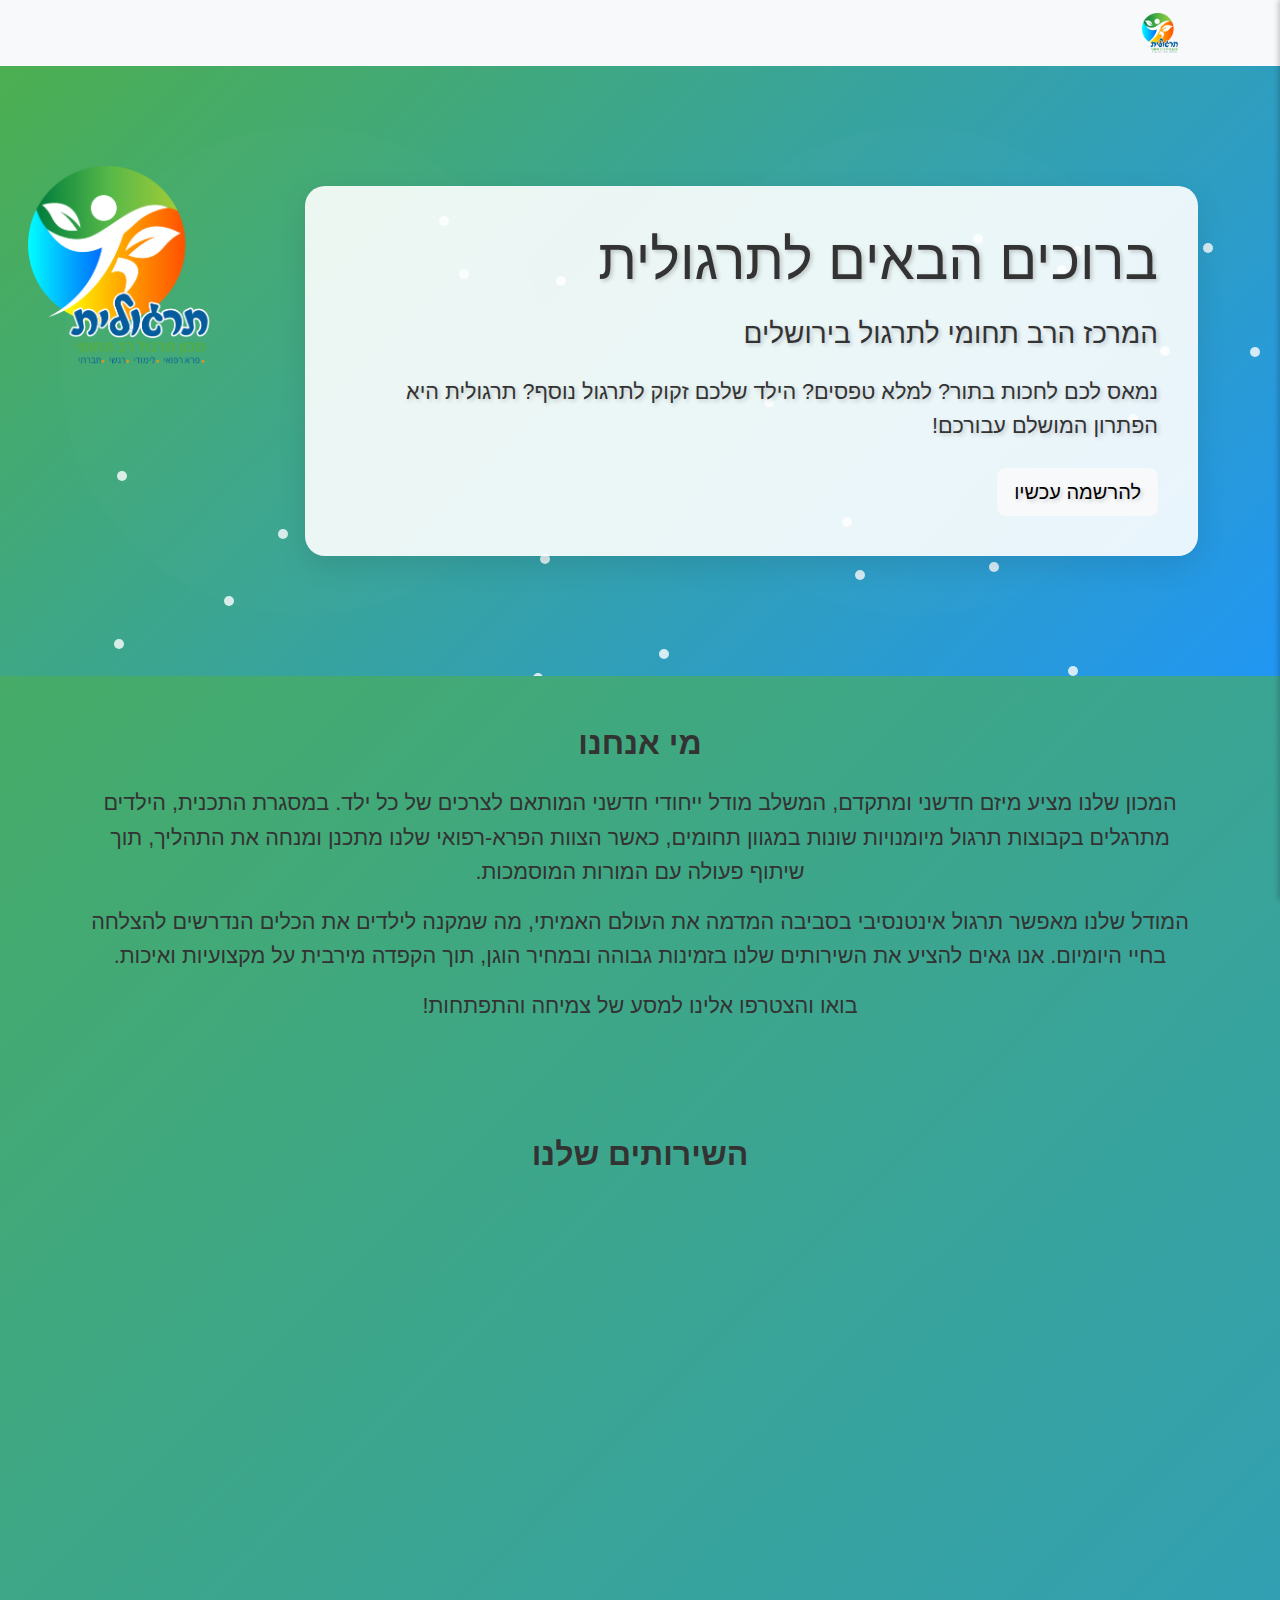
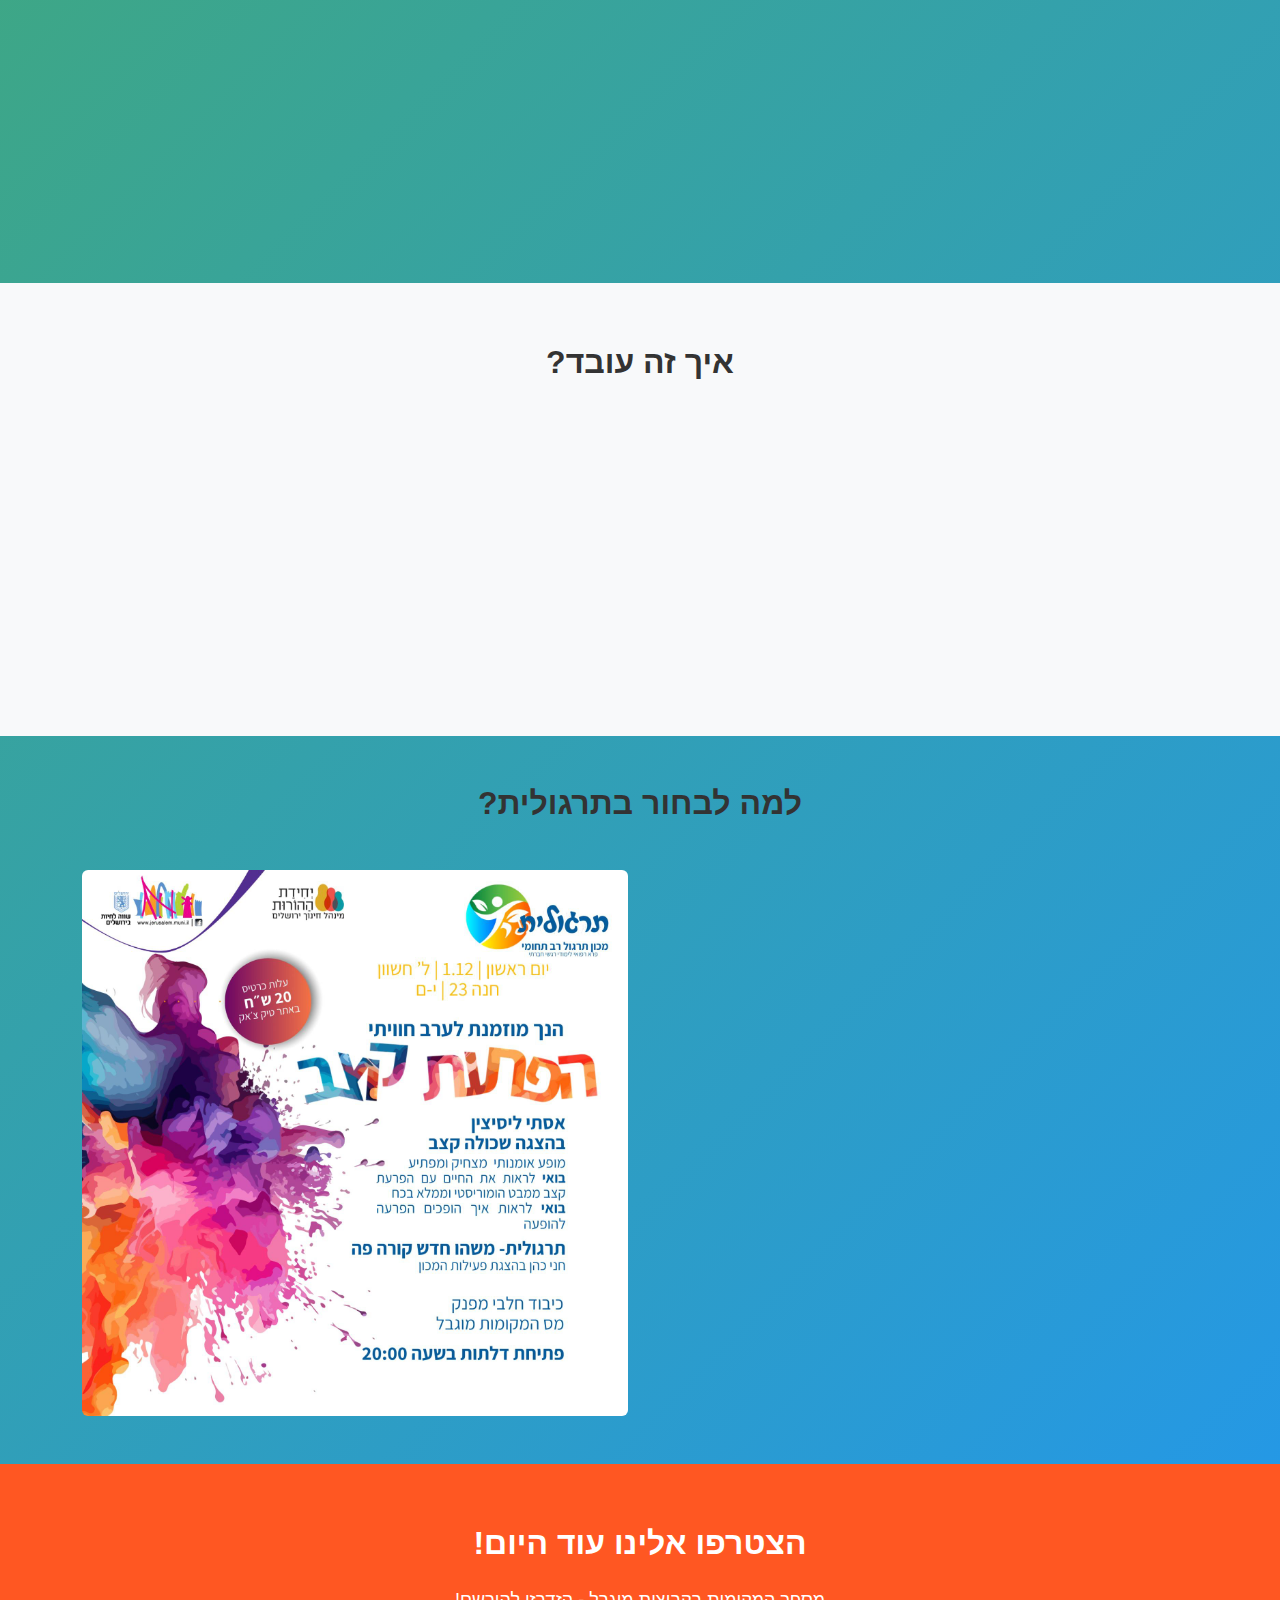
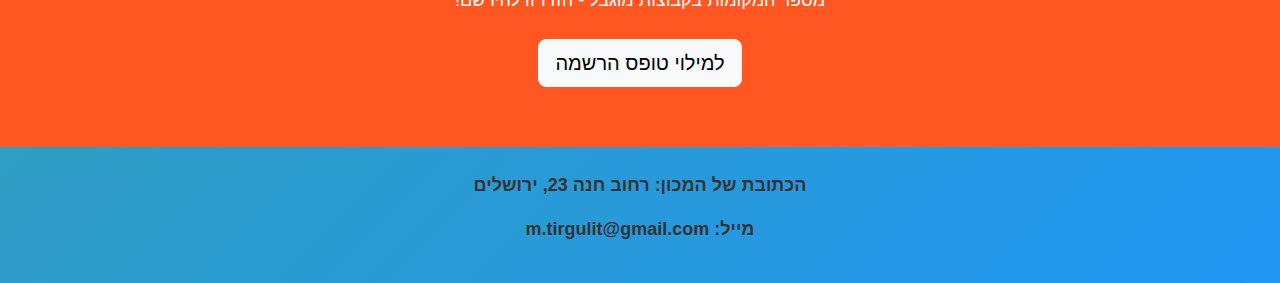
==== commit d5815e49: "Update index.html" ====
--- a/index.html
+++ b/index.html
@@ -792,7 +792,7 @@
                     </ul>
                 </div>
                 <div class="col-md-6">
-                    <img src="path-to-your-image.jpg" alt="תרגולית" class="img-fluid rounded">
+                    <img src="1.jpg" alt="תרגולית" class="img-fluid rounded">
                 </div>
             </div>
         </div>
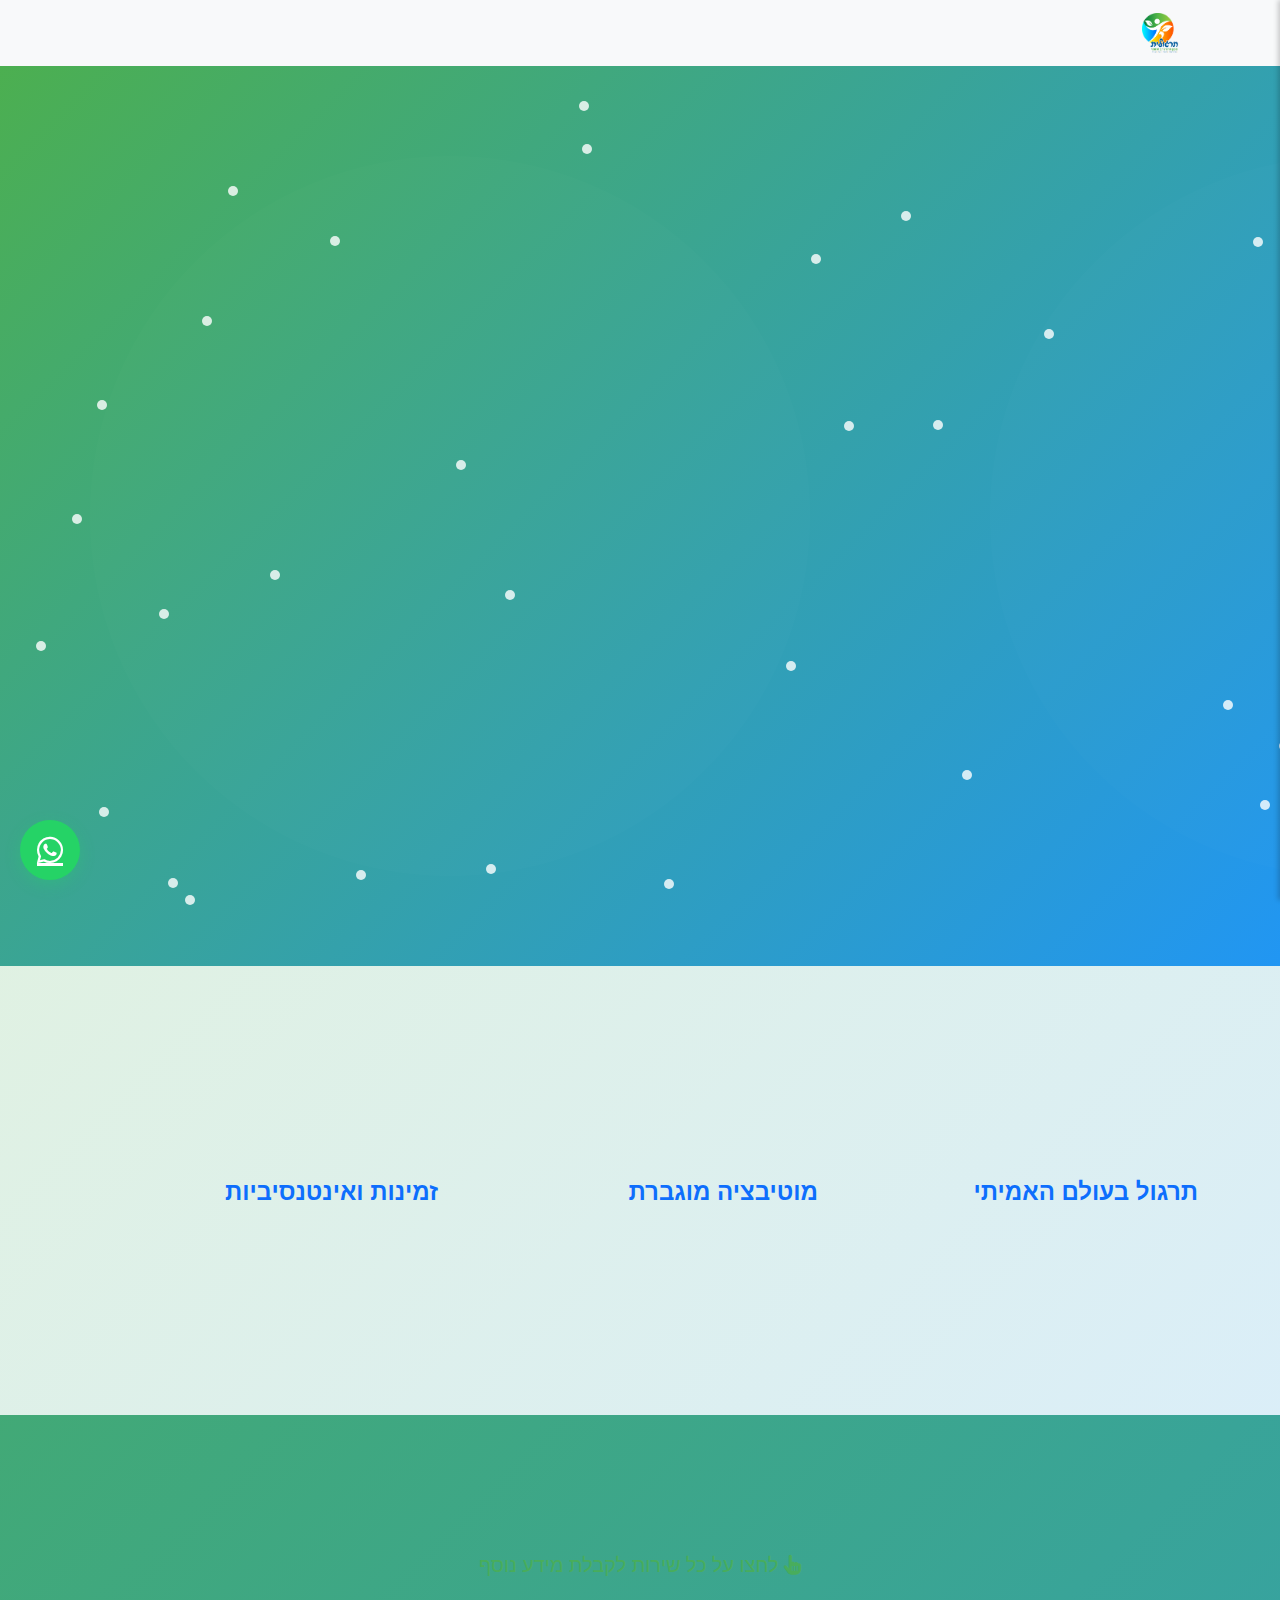
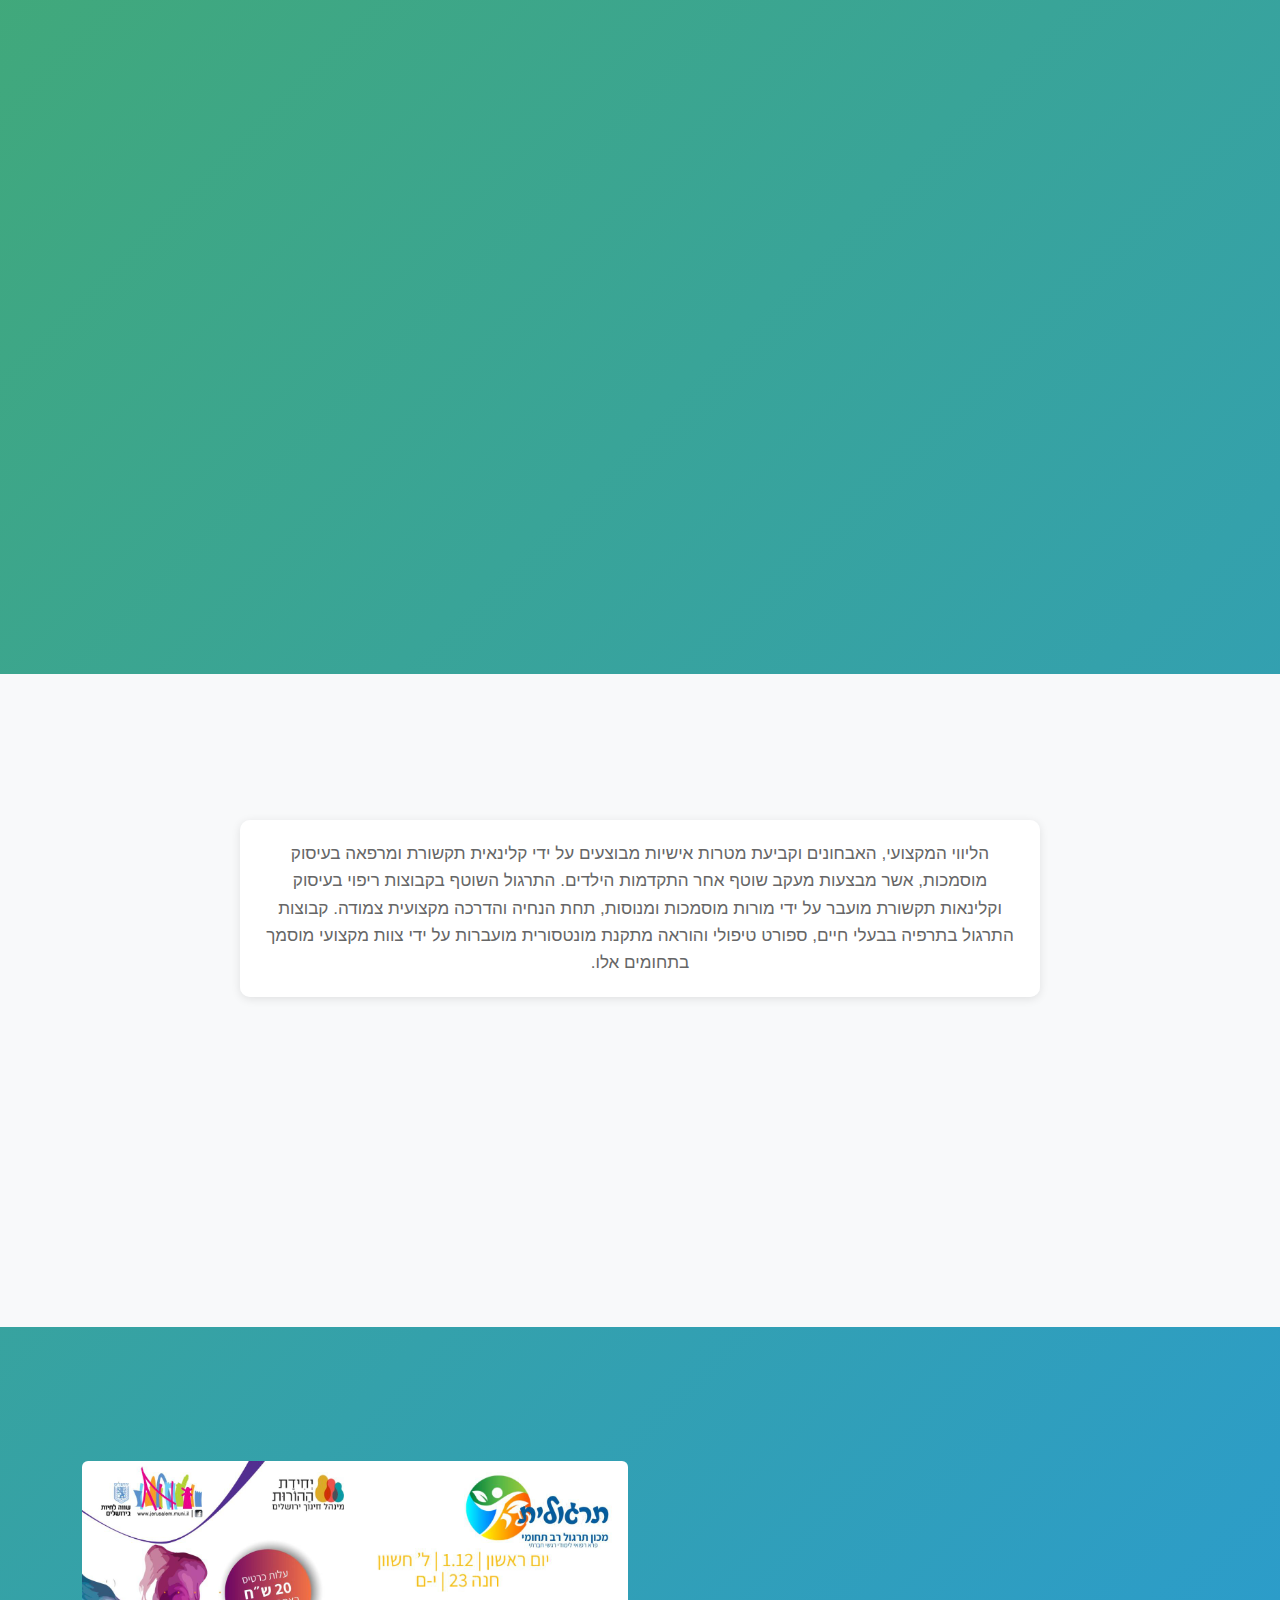
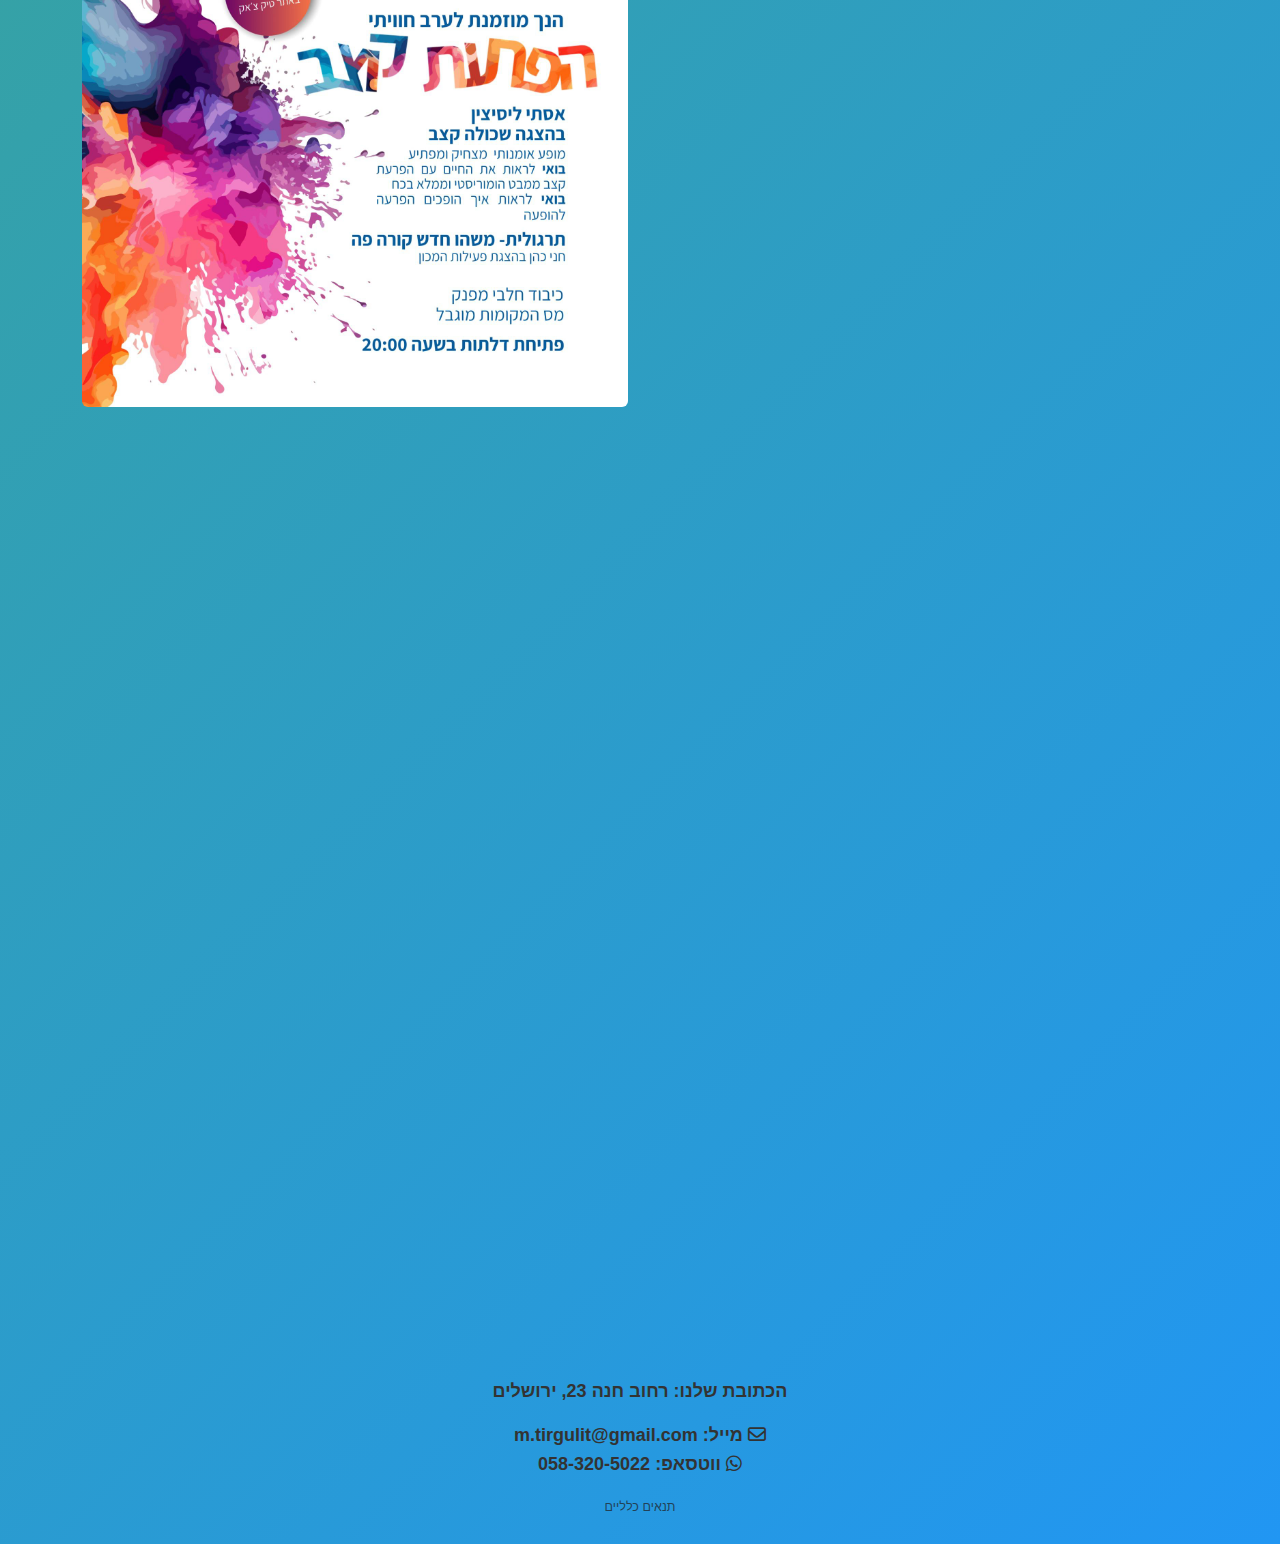
==== commit 90cd30fe: "Add files via upload" ====
--- a/index.html
+++ b/index.html
@@ -3,7 +3,7 @@
 <head>
     <meta charset="UTF-8">
     <meta name="viewport" content="width=device-width, initial-scale=1.0">
-    <title>תרגולית - המרכז הרב תחומי לתרגול בירושלים</title>
+    <title>תרגולית - המרכז הרב תחומי לתרגול בירושלים | טיפולים פרא-רפואיים לילדים</title>
     <link href="https://cdn.jsdelivr.net/npm/bootstrap@5.3.0/dist/css/bootstrap.min.css" rel="stylesheet">
     <link rel="stylesheet" href="https://cdnjs.cloudflare.com/ajax/libs/font-awesome/6.0.0/css/all.min.css">
     <style>
@@ -40,6 +40,9 @@
             position: relative;
             overflow: hidden;
             padding: 120px 0;
+            min-height: 100vh;
+            display: flex;
+            align-items: center;
         }
 
         .hero-section::before {
@@ -59,14 +62,50 @@
             padding: 25px;
             margin: 15px 0;
             box-shadow: 0 5px 15px rgba(0,0,0,0.1);
-            transition: transform 0.3s, box-shadow 0.3s;
-            border: none;
+            transition: all 0.3s ease;
+            border: 2px solid transparent;
             cursor: pointer;
+            position: relative;
+            overflow: hidden;
+        }
+
+        .service-card:after {
+            content: 'לחץ להרחבה ↓';
+            position: absolute;
+            bottom: 10px;
+            left: 50%;
+            transform: translateX(-50%);
+            font-size: 0.9em;
+            color: var(--primary-color);
+            opacity: 0;
+            transition: opacity 0.3s ease;
         }
 
         .service-card:hover {
             transform: translateY(-5px);
-            box-shadow: 0 8px 25px rgba(0,0,0,0.15);
+            border-color: var(--primary-color);
+            padding-bottom: 45px;
+        }
+
+        .service-card:hover:after {
+            opacity: 1;
+        }
+
+        .service-card:hover .service-icon {
+            transform: scale(1.1);
+            color: var(--primary-color);
+        }
+
+        .service-card:active {
+            transform: translateY(0);
+        }
+
+        .click-hint {
+            text-align: center;
+            color: var(--primary-color);
+            margin-bottom: 30px;
+            font-size: 1.1em;
+            opacity: 0.8;
         }
 
         .service-icon {
@@ -150,16 +189,21 @@
             position: relative;
             overflow: hidden;
             padding: 120px 0;
+            min-height: 100vh;
+            display: flex;
+            align-items: center;
         }
 
         .logo-container {
             position: absolute;
-            top: 100px;
-            left: 10%;
+            top: 20px;
+            left: 50%;
             transform: translateX(-50%);
-            width: 200px;
+            width: 400px;
             z-index: 2;
             animation: logoFloat 3s ease-in-out infinite;
+            opacity: 0;
+            animation: fadeInDown 1s ease forwards;
         }
 
         @keyframes logoFloat {
@@ -168,12 +212,13 @@
         }
 
         .hero-content {
-            margin-left: 25%;
             background: rgba(255, 255, 255, 0.95);
             padding: 40px;
             border-radius: 20px;
             box-shadow: 0 10px 30px rgba(0,0,0,0.1);
-            color: #333;
+            position: relative;
+            z-index: 1;
+            margin-top: 100px;
         }
 
         @keyframes pulse {
@@ -225,7 +270,7 @@
             height: 300px;
         }
 
-        /* אנימציות למספרי השלבים */
+        /* אנימציות למספרי ����������������������������������������������������������שלבים */
         .step-number {
             transition: transform 0.3s;
         }
@@ -305,24 +350,49 @@
             height: 100%;
             overflow: hidden;
             z-index: 1;
-        }
-
+            bottom: 0; /* וודא שהמיכל מתחיל מהתחתית */
+        }
+
+        /* עדכון סגנון הבועות */
         .bubble {
             position: absolute;
+            background: url('logo.png') center/contain no-repeat;
             bottom: -100px;
-            background: rgba(255, 255, 255, 0.3);
-            border-radius: 50%;
-            animation: bubbleRise 15s infinite linear, bubbleFade 15s infinite;
+            animation: bubbleRise 20s infinite linear;
+        }
+
+        /* בועות בשקיפות שונה */
+        .bubble.opaque {
+            opacity: 1;
+            filter: brightness(1);
+            transform: scale(0.8);
+        }
+
+        .bubble.semi-transparent {
+            opacity: 0.6;
+            filter: brightness(1.2);
+            transform: scale(0.6);
+        }
+
+        .bubble.transparent {
+            opacity: 0.3;
+            filter: brightness(1.5);
+            transform: scale(0.4);
         }
 
         @keyframes bubbleRise {
-            0% { transform: translateY(0) scale(1); }
-            100% { transform: translateY(-100vh) scale(0); }
-        }
-
-        @keyframes bubbleFade {
-            0%, 100% { opacity: 0; }
-            50% { opacity: 1; }
+            0% { 
+                transform: translateY(0) scale(1) rotate(0deg); 
+                bottom: -100px;
+            }
+            50% { 
+                bottom: 50%;
+                transform: translateY(0) scale(0.7) rotate(180deg);
+            }
+            100% { 
+                transform: translateY(-100vh) scale(0.4) rotate(360deg); 
+                bottom: 100%;
+            }
         }
 
         /* אפקט נצנוץ */
@@ -451,7 +521,7 @@
             background: var(--soft-color);
         }
 
-        /* עיצוב שלבי התהליך */
+        /* עיצוב שלב התהליך */
         .step-item {
             background: white;
             padding: 25px;
@@ -595,17 +665,324 @@
             font-size: 1.2em;
             font-weight: 500;
         }
+
+        /* תיקונים לתצוגה במובייל */
+        @media (max-width: 768px) {
+            .hero-section {
+                padding: 80px 0 40px;
+                min-height: auto;
+            }
+
+            .logo-container {
+                position: relative;
+                top: 0;
+                width: 150px;
+                margin: 0 auto 30px;
+            }
+
+            .hero-content {
+                margin: 0;
+                padding: 25px;
+            }
+
+            .hero-content h1 {
+                font-size: 2rem;
+            }
+
+            .hero-content h2 {
+                font-size: 1.5rem;
+            }
+
+            .hero-content p {
+                font-size: 1.1rem;
+            }
+        }
+
+        /* שיפור תצוגת כרטיסי השירותים במובייל */
+        @media (max-width: 768px) {
+            .service-card {
+                margin: 10px 0;
+                padding: 20px;
+            }
+
+            .service-card:hover {
+                padding-bottom: 40px;
+            }
+
+            .click-hint {
+                font-size: 1em;
+                margin-bottom: 20px;
+            }
+        }
+
+        /* אנימציות בסיסיות לשימוש חוזר */
+        @keyframes fadeInDown {
+            from {
+                opacity: 0;
+                transform: translateY(-30px) translateX(-50%);
+            }
+            to {
+                opacity: 1;
+                transform: translateY(0) translateX(-50%);
+            }
+        }
+
+        @keyframes fadeInUp {
+            from {
+                opacity: 0;
+                transform: translateY(30px);
+            }
+            to {
+                opacity: 1;
+                transform: translateY(0);
+            }
+        }
+
+        @keyframes fadeInRight {
+            from {
+                opacity: 0;
+                transform: translateX(-30px);
+            }
+            to {
+                opacity: 1;
+                transform: translateX(0);
+            }
+        }
+
+        /* קלאסים לאנימציות */
+        .animate {
+            opacity: 0;
+            visibility: hidden;
+            transition: all 0.6s ease;
+        }
+
+        .animate.fade-in-up {
+            transform: translateY(30px);
+        }
+
+        .animate.fade-in-right {
+            transform: translateX(-30px);
+        }
+
+        .animate.fade-in-left {
+            transform: translateX(30px);
+        }
+
+        .animate.visible {
+            opacity: 1;
+            visibility: visible;
+            transform: translate(0);
+        }
+
+        /* התאמת גודל הלוגו למובייל */
+        @media (max-width: 768px) {
+            .logo-container {
+                width: 150px;
+                position: relative;
+                margin: 0 auto 30px;
+            }
+        }
+
+        /* עדכון אנימציות לאלמנטים ספציפיים */
+        .hero-content {
+            opacity: 0;
+            animation: fadeInUp 1s ease forwards;
+            animation-delay: 0.5s;
+        }
+
+        .service-card, .step-item, .benefits-list li {
+            opacity: 0;
+            visibility: hidden;
+        }
+
+        .about-us p {
+            opacity: 0;
+            visibility: hidden;
+        }
+
+        /* הוספת סגנון לאזור הסרטון */
+        .video-section {
+            background: rgba(255, 255, 255, 0.95);
+            padding: 60px 0;
+            margin: 40px 0;
+        }
+
+        .video-container {
+            position: relative;
+            width: 100%;
+            max-width: 800px;
+            margin: 0 auto;
+            border-radius: 15px;
+            overflow: hidden;
+            box-shadow: 0 10px 30px rgba(0,0,0,0.1);
+            opacity: 0;
+            transform: translateY(30px);
+            transition: all 0.6s ease;
+        }
+
+        .video-container.visible {
+            opacity: 1;
+            transform: translateY(0);
+        }
+
+        .video-container:empty {
+            display: none;
+        }
+
+        .video-container iframe {
+            width: 100%;
+            aspect-ratio: 16/9;
+            border: none;
+        }
+
+        @media (max-width: 768px) {
+            .logo-container {
+                width: 200px; /* גודל הלוגו ב��ובייל */
+                position: relative;
+                margin: 0 auto 30px;
+            }
+
+            .video-section {
+                padding: 30px 15px;
+            }
+        }
+
+        /* הוספת סגנון למפה ואייקון ווטסאפ */
+        .map-container {
+            position: relative;
+            width: 100%;
+            height: 400px;
+            border-radius: 15px;
+            overflow: hidden;
+            box-shadow: 0 5px 15px rgba(0,0,0,0.1);
+            margin: 40px 0;
+        }
+
+        .map-container iframe {
+            width: 100%;
+            height: 100%;
+            border: none;
+        }
+
+        .whatsapp-button {
+            position: fixed;
+            bottom: 20px;
+            left: 20px;
+            background: #25D366;
+            color: white;
+            border-radius: 50%;
+            width: 60px;
+            height: 60px;
+            display: flex;
+            align-items: center;
+            justify-content: center;
+            font-size: 30px;
+            box-shadow: 0 5px 15px rgba(37, 211, 102, 0.3);
+            cursor: pointer;
+            transition: all 0.3s ease;
+            z-index: 1000;
+        }
+
+        .whatsapp-button:hover {
+            transform: scale(1.1);
+            box-shadow: 0 8px 25px rgba(37, 211, 102, 0.4);
+        }
+
+        @media (max-width: 768px) {
+            .map-container {
+                height: 300px;
+            }
+        }
+
+        /* הוספת סגנונות לאיורים */
+        .illustration-container {
+            position: relative;
+            margin: 30px 0;
+            text-align: center;
+        }
+
+        .illustration {
+            width: 200px;
+            height: 200px;
+            margin: 0 auto;
+            opacity: 0.8;
+            transition: all 0.3s ease;
+        }
+
+        .illustration:hover {
+            transform: scale(1.05);
+            opacity: 1;
+        }
+
+        .floating-illustration {
+            animation: float 3s ease-in-out infinite;
+        }
+
+        @keyframes float {
+            0%, 100% { transform: translateY(0); }
+            50% { transform: translateY(-10px); }
+        }
+
+        /* התאמה למובייל */
+        @media (max-width: 768px) {
+            .illustration {
+                width: 150px;
+                height: 150px;
+            }
+        }
+
+        .about-us {
+            background: linear-gradient(135deg, rgba(232, 245, 233, 0.95), rgba(227, 242, 253, 0.95));
+            padding: 60px 0;
+        }
+
+        .about-us h4 {
+            color: var(--primary-color);
+        }
+
+        .about-us p {
+            color: #333;
+            line-height: 1.8;
+        }
+
+        .professional-team-info {
+            background: rgba(255, 255, 255, 0.9);
+            padding: 20px;
+            border-radius: 10px;
+            box-shadow: 0 2px 10px rgba(0,0,0,0.1);
+            max-width: 800px;
+            margin: 0 auto 40px;
+        }
+
+        .professional-team-info p {
+            color: #666;
+            font-size: 0.95em;
+            line-height: 1.6;
+            margin: 0;
+        }
+
+        .terms-links {
+            font-size: 0.8em;
+        }
+
+        .terms-links a:hover {
+            text-decoration: underline !important;
+        }
     </style>
     <!-- תגיות מטא ל-SEO -->
-    <meta name="description" content="תרגולית היא מרכז רב תחומי לתרגול בירושלים, המציע מיזם חדשני המותאם לצרכים של כל ילד.">
-    <meta name="keywords" content="תרגולית, תרגול, ילדים, מרכז רב תחומי, ירושלים, טיפול פרא-רפואי, קבוצות תרגול">
-    <meta name="author" content="שם המכון או שלך">
+    <meta name="description" content="תרגולית - מרכז מוביל לטיפולים פרא-רפואיים בירושלים: ריפוי בעיסוק, קלינאות תקשורת, הוראה מתקנת, ספורט טיפולי ותרפיה בבעלי חיים. קבוצות קטנות ויחס אישי.">
+    <meta name="keywords" content="תרגולית, תרגול, ילדים, מרכז רב תחומי, ירושלים, טיפול פרא-רפואי, קבוצות תרגול, ריפוי בעיסוק, קלינאות תקשורת, הוראה מתקנת">
+    <meta name="robots" content="index, follow">
+    <meta name="language" content="Hebrew">
+    <meta name="revisit-after" content="7 days">
     
-    <!-- תגיות חברתיות -->
-    <meta property="og:title" content="תרגולית - המרכז הרב תחומי לתרגול בירושלים">
-    <meta property="og:description" content="תרגולית היא מרכז רב תחומי לתרגול בירושלים, המציע מיזם חדשני המותאם לצרכים של כל ילד.">
-    <meta property="og:image" content="URL לתמונה המייצגת את האתר">
-    <meta property="og:url" content="URL של האתר">
+    <!-- תגיות נוספות לרשתות חברתיות -->
+    <meta property="og:type" content="website">
+    <meta property="og:locale" content="he_IL">
+    <meta property="og:site_name" content="תרגולית">
+    
+    <!-- Google Search Console Verification -->
+    <meta name="google-site-verification" content="feff694fa1ae5001" />
 </head>
 <body>
     <nav class="navbar navbar-expand-lg navbar-light bg-light">
@@ -665,10 +1042,10 @@
 
     <section class="hero-section">
         <div class="bubbles-container"></div>
-        <div class="logo-container" style="top: 100px;">
-            <img src="logo.png" alt="תרגולית" class="logo" style="width: 100%;">
-        </div>
         <div class="container">
+            <div class="logo-container">
+                <img src="logo.png" alt="תרגולית" class="logo">
+            </div>
             <div class="hero-content">
                 <h1 class="display-4 mb-4 editable">ברוכים הבאים לתרגולית</h1>
                 <h2 class="h3 mb-4 editable">המרכז הרב תחומי לתרגול בירושלים</h2>
@@ -682,29 +1059,58 @@
         <div class="container">
             <h2 class="text-center mb-4">מי אנחנו</h2>
             <p class="lead text-center">
-                המכון שלנו מציע מיזם חדשני ומתקדם, המשלב מודל ייחודי חדשני המותאם לצרכים של כל ילד. 
-                במסגרת התכנית, הילדים מתרגלים בקבוצות תרגול מיומנויות שונות במגוון תחומים, כאשר הצוות הפרא-רפואי שלנו מתכנן ומנחה את התהליך, 
-                תוך שיתוף פעולה עם המורות המוסמכות.
+                המרכז שלנו מציע מודל חדשני וייחודי המשלב את היתרונות של טיפול מקצועי עם התרגול האינטנסיבי בקבוצה קטנה ותומכת.
+                אנו מאמינים שתרגול בסביבה המדמה את העולם האמיתי הוא המפתח להצלחה!
             </p>
-            <p class="lead text-center">
-                המודל שלנו מאפשר תרגול אינטנסיבי בסביבה המדמה את העולם האמיתי, 
-                מה שמקנה לילדים את הכלים הנדרשים להצלחה בחיי היומיום. 
-                אנו גאים להציע את השירותים שלנו בזמינות גבוהה ובמחיר הוגן, 
-                תוך הקפדה מירבית על מקצועיות ואיכות.
-            </p>
-            <p class="lead text-center">
-                בואו והצטרפו אלינו למסע של צמיחה והתפתחות!
-            </p>
+            
+            <div class="row mt-4">
+                <div class="col-md-4">
+                    <h4 class="text-primary mb-3">תרגול בעולם האמיתי</h4>
+                    <p>
+                        הקבוצות שלנו מאפשרות לילדים לתרגל מיומנויות בסביבה חברתית טבעית ותומכת.
+                        כך הם לומדים להתמודד עם אתגרים יומיומיים בסביבה בטוחה ותומכת.
+                    </p>
+                </div>
+                
+                <div class="col-md-4">
+                    <h4 class="text-primary mb-3">מוטיבציה מוגברת</h4>
+                    <p>
+                        הדינמיקה הקבוצתית יוצרת מוטיבציה טבעית לתרגול והתקדמות.
+                        הילדים נהנים לתרגל יחד, לומדים זה מזה ומעודדים זה את זה להצלחה.
+                    </p>
+                </div>
+                
+                <div class="col-md-4">
+                    <h4 class="text-primary mb-3">זמינות ואינטנסיביות</h4>
+                    <p>
+                        המודל שלנו מאפשר תרגול אינטנסיבי ועקבי בזמינות גבוהה ובמחיר משתלם.
+                        16 מפגשים ממוקדים שאפשרים התקדמות משמעותית בזמן קצר.
+                    </p>
+                </div>
+            </div>
+        </div>
+    </section>
+
+    <section class="video-section">
+        <div class="container">
+            <h2 class="text-center mb-4 animate fade-in-up">צפו בסרטון ההיכרות שלנו</h2>
+            <div class="video-container animate fade-in-up">
+                <!-- כאן יוכנס הסרטון. אם אין סרטון, ה��זור יעלם אוטומטית -->
+            </div>
         </div>
     </section>
 
     <section class="services py-5">
         <div class="container">
             <h2 class="text-center mb-5">השירותים שלנו</h2>
+            <p class="click-hint">
+                <i class="fas fa-hand-pointer ml-2"></i>
+                לחצו על כל שירות לקבלת מידע נוסף
+            </p>
             <div class="row">
                 <div class="col-md-4">
                     <div class="service-card">
-                        <i class="fas fa-brain service-icon"></i>
+                        <i class="fas fa-hands service-icon"></i>
                         <h3>ריפוי בעיסוק</h3>
                         <p>קבוצות תרגול המתמקדות בשיפור היכולות המוטוריות, הקוגניטיביות והחברתיות של הילד.</p>
                     </div>
@@ -734,7 +1140,7 @@
                     <div class="service-card">
                         <i class="fas fa-paw service-icon"></i>
                         <h3>תרפיה בבעלי חיים</h3>
-                        <p>טיפול ייחודי המשלב אינטראקיה עם בעלי חיים לקידום בריאות נפשית ופיזית.</p>
+                        <p>טיפול ייחודי המשלב אינטראקיה עם בעלי חיים לקידום בריאות נפשית ופיית.</p>
                     </div>
                 </div>
             </div>
@@ -744,6 +1150,15 @@
     <section class="steps-section">
         <div class="container">
             <h2 class="text-center mb-5">איך זה עובד?</h2>
+            <div class="professional-team-info mb-4">
+                <p class="text-center">
+                    הליווי המקצועי, האבחונים וקביעת מטרות אישיות מבוצעים על ידי קלינאית תקשורת ומרפאה בעיסוק מוסמכות,
+                    אשר מבצעות מעקב שוטף אחר התקדמות הילדים. התרגול השוטף בקבוצות ריפוי בעיסוק וקלינאות תקשורת 
+                    מועבר על ידי מורות מוסמכות ומנוסות, תחת הנחיה והדרכה מקצועית צמודה.
+                    קבוצות התרגול בתרפיה בבעלי חיים, ספורט טיפולי והוראה מתקנת מונטסורית 
+                    מועברות על ידי צוות מקצועי מוסמך בתחומים אלו.
+                </p>
+            </div>
             <div class="row">
                 <div class="col-md-3">
                     <div class="step-item">
@@ -806,10 +1221,42 @@
         </div>
     </section>
 
+    <!-- הוספת המפה לפני הפוטר -->
+    <section class="py-5">
+        <div class="container">
+            <h2 class="text-center mb-4">איך מגיעים אלינו?</h2>
+            <div class="map-container animate fade-in-up">
+                <iframe 
+                    src="https://www.google.com/maps/embed?pb=!1m18!1m12!1m3!1d3392.0876836288963!2d35.21120511544383!3d31.775999981283307!2m3!1f0!2f0!3f0!3m2!1i1024!2i768!4f13.1!3m3!1m2!1s0x1502d7d634c1fc4b%3A0xd96f623e456944e6!2z16jXl9eV15Eg15fXoNeUIDIzLCDXmdeo15XXqdec15nXnQ!5e0!3m2!1siw!2sil!4v1678901234567!5m2!1siw!2sil"
+                    width="100%"
+                    height="100%"
+                    style="border:0;"
+                    allowfullscreen=""
+                    loading="lazy"
+                    referrerpolicy="no-referrer-when-downgrade">
+                </iframe>
+            </div>
+        </div>
+    </section>
+
+    <!-- כפתור ווטסאפ -->
+    <a href="https://wa.me/972583205022" target="_blank" class="whatsapp-button" title="צור קשר בווטסאפ">
+        <i class="fab fa-whatsapp"></i>
+    </a>
+
     <footer class="text-center py-4">
         <div class="container">
-            <p style="font-weight: bold;">הכתובת של המכון: רחוב חנה 23, ירושלים</p>
-            <p style="font-weight: bold;">מייל: m.tirgulit@gmail.com</p>
+            <p style="font-weight: bold;">הכתובת שלנו: רחוב חנה 23, ירושלים</p>
+            <p style="font-weight: bold;">
+                <i class="far fa-envelope"></i> מייל: m.tirgulit@gmail.com
+                <br>
+                <i class="fab fa-whatsapp"></i> ווטסאפ: 058-320-5022
+            </p>
+            <div class="terms-links mt-3">
+                <small>
+                    <a href="ios.pdf" class="text-muted text-decoration-none">תנאים כלליים</a>
+                </small>
+            </div>
         </div>
     </footer>
 
@@ -831,12 +1278,12 @@
         const serviceDetails = {
             'ריפוי בעיסוק': `
                 <h4>ריפוי בעיסוק - הדרך להתפתחות מיטבית</h4>
-                <p>ריפוי בעיוק הוא תחם טיפולי מקיף המתמקד בפיתוח ושיפור מיומנויות יומיומיות חיוניות של ילדכם. הטיפול מתבסס על הבנה שדרך משחק ופעילות מובנית, ילדים לומדים מתפתחים בצורה הטובה ביותר.</p>
+                <p>ריפוי בעיוק הוא תחום טיפולי מקיף המתמקד בפיתוח ושיפור מיומנויות יומיומיות חיוניות של ילדכם. הטיפול מתבסס ע�� הבנה שדרך משחק ופעילות מובנית, ילדים לומדים מתפתחים בצורה הטובה ביותר.</p>
                 
                 <h5>במה אנחנו מתמקדים?</h5>
                 <ul>
                     <li><strong>מוטוריקה עדינה:</strong> כתיבה, גזירה, שרוכים, רכיסת כפתורים</li>
-                    <li><strong>מוטוריקה גסה:</strong> קואורדינציה, שיווי משקל, תכנון תנועתי</li>
+                    <li><strong>מוטוריקה גסה:</strong> קואורדינציה, שי��וי משקל, תכנון תנועתי</li>
                     <li><strong>ויסות חושי:</strong> התמודדות עם גירויים סביבתיים, מגע, תנועה וצלילים</li>
                     <li><strong>ארגון וקשב:</strong> תכנון משימות, סדר וארגון, ריכוז</li>
                     <li><strong>כישורים חברתיים:</strong> משחק משותף, הבנת מצבים חברתיים</li>
@@ -845,21 +1292,21 @@
                 <h5>איך זה עובד בתרגולית?</h5>
                 <p>בקבוצות הקטנות שלנו (עד 4 ילדים), כל ילד מקבל תשומת לב אישית תוך כדי למידה מחבריו לקבוצה. אנו משלבים משחקים טיפוליים, פעילויות יצירה, ותרגילים מובנים בסביב תומכת ומהנה.</p>
 
-                <h5>למי זה מתאים?</h5>
+                <h5>למי זה מתים?</h5>
                 <p>הטיפול מיועד לילדים המתמודדים עם:</p>
                 <ul>
-                    <li>קשיים בכתיה או בפעילויות מוטוריות עדינות</li>
+                    <li>קשי��ם בכתיהה או בפעילויות מוטוריות עדינות</li>
                     <li>חוסר מיומנות בפעילויות יומיומיות</li>
                     <li>קשיי קואורדינציה ותכנון תנועתי</li>
-                    <li>רגישות יתר או ת-רגישות חושית</li>
+                    <li>רגישות יתר או תת-רגישות חושית</li>
                     <li>קשיי ארגון וריכוז</li>
                 </ul>
             `,
             'קלינאות תקשורת': `
                 <h4>קלינאות תקשורת - מפתח להצלחה חברתית ולימודית</h4>
-                <p>קלינאות תקשורת היא מפתח חיוני בהתפתחות השפה, הדיבור והתקשורת של ילדכם. בתרגולית, אנו מאמינים שתקשורת טובה היא הבסיס להצלחה חברתית ולימודית.</p>
-
-                <h5>תחומי הטיול שלנו:</h5>
+                <p>קלינאות תקשורת היא מפתח חיוני להתפתחות השפה, הדיבור והתקשורת של ילדכם. בתרגולית, אנו מאמינים שתקשורת טובה היא הבסיס להצלחה חברתית ולימודית.</p>
+
+                <h5>תחומי הטיפול שלנו:</h5>
                 <ul>
                     <li><strong>שפה ודיבור:</strong> העשרת אוצר מילים, דקדוק, הגייה נכונה</li>
                     <li><strong>תקשורת חברתית:</strong> שיחה, הבנת רמזים חברתיים, שפת גוף</li>
@@ -877,6 +1324,9 @@
                     <li>קשיים חברתיים או בניהול שיחה</li>
                     <li>אוצר מילים מצומצם ביחס לגיל</li>
                 </ul>
+
+                <h5>איך זה עובד בתרגולית?</h5>
+                <p>בקבוצות הקטנות שלנו (עד 4 ילדים), כל ילד מקבל תשומת לב אישית תוך כדי למידה מחבריו לקבוצה. אנו משלבים משחקים טיפוליים, פעילויות יצירה, ותרגילים מובנים בסביבה תומכת ומהנה.</p>
             `,
             'הוראה מתקנת מונטסורית': `
                 <h4>הוראה מתקנת בשיטת מונטסורי - למידה מותאמת אישית</h4>
@@ -908,8 +1358,8 @@
                 <ul>
                     <li><strong>פיתוח מוטורי:</strong> שיפור קואורדינציה, שיווי משקל וכוח</li>
                     <li><strong>העצמה אישית:</strong> בניית ביטחון עצמי ודימוי גוף חיובי</li>
-                    <li><strong>כישורים חברתיים:</strong> עבודת צוות ושיתוף פעולה</li>
-                    <li><strong>ויסות רגשי:</strong> שליטה בכעסים ותסכולים</li>
+                    <li><strong>כישור��ם חברתיים:</strong> עבודת צוות ושיתוף פעולה</li>
+                    <li><strong>ויסות רגשי:</strong> שליטה בכעסים ותכולים</li>
                 </ul>
 
                 <h5>מבנה הפעילות:</h5>
@@ -918,17 +1368,17 @@
                     <li>חימום מובנה ומשחקי תנועה</li>
                     <li>תרגילים ממוקדי מטרה</li>
                     <li>משחקי קבוצה מותאמים</li>
-                    <li>פעילויות להרגעה וסיכום</li>
+                    <li>פעילויות להרגעה וסי��ום</li>
                 </ul>
             `,
             'תרפיה בבעלי חיים': `
                 <h4>תרפיה בבעלי חיים - קשר מיוחד שמחולל פלאים</h4>
-                <p>הטיפול באמצעות בעלי חיים מאפשר יצירת קשר ייחודי ומרפא. הנוכות המרגיעה של בעלי החיים מסייעת בפיתוח אמפתיה, ביטחון עצמי ומיומנויות חברתיות.</p>
+                <p>הטיפול באמצעות בעלי חיים מאפשר יצירת קשר ייחודי ומרפא. הנוכות המרגיעה של בעלי החיים מסייעת בפיתוח אמפתיה, ביחון עצמי ומיומנויות חברתיות.</p>
 
                 <h5>היתרונות הטיפוליים:</h5>
                 <ul>
-                    <li><strong>רגשי:</strong> הפחתת חרדה, העלאת ביטחון עצמי</li>
-                    <li><strong>חברתי:</strong> פיתוח אמפתיה ותקשורת</li>
+                    <li><strong>רגשי:</strong> הפחתת ����רדה, העלאת ביטחון עצמי</li>
+                    <li><strong>חברתי:</strong> פיתוח ��מפתיה ותקשורת</li>
                     <li><strong>פיזי:</strong> שיפור מוטוריקה ותנועתיות</li>
                     <li><strong>קוגניטיבי:</strong> שיפור ריכוז וקשב</li>
                 </ul>
@@ -937,12 +1387,12 @@
                 <p>במפגשים הטיפולים, הילדים:</p>
                 <ul>
                     <li>לומדים לטפל ולדאוג לבעלי החיים</li>
-                    <li>משתתפים בפעילויות מובנות עם בעלי החיים</li>
+                    <li>משת��פים בפעילויות מובנות עם בעלי החיים</li>
                     <li>מפתחים אחריות ומחויבות</li>
                     <li>חווים הצלחות והעצמה אישית</li>
                 </ul>
 
-                <h5>למי זה מתאים?</h5>
+                <h5>למ�� זה מתאים?</h5>
                 <p>הטיפול מתאים במיוחד לילדים המתמודדים עם:</p>
                 <ul>
                     <li>קשיים חברתיים ורגשיים</li>
@@ -962,7 +1412,14 @@
                     return;
                 }
                 
-                const modal = new bootstrap.Modal(modalElement);
+                let modal = bootstrap.Modal.getInstance(modalElement);
+                if (!modal) {
+                    modal = new bootstrap.Modal(modalElement, {
+                        keyboard: true,
+                        backdrop: true
+                    });
+                }
+                
                 const modalTitle = document.querySelector('#serviceModal .modal-title');
                 const modalBody = document.querySelector('#serviceModal .modal-body');
                 
@@ -970,15 +1427,47 @@
                     console.error('Modal elements not found');
                     return;
                 }
+
+                // התאמה מדויקת יותר
+                let serviceKey = title.trim();
+                
+                if (!serviceDetails[serviceKey]) {
+                    serviceKey = Object.keys(serviceDetails).find(key => 
+                        title.includes(key) || key.includes(title)
+                    );
+                }
+                
+                if (!serviceKey) {
+                    console.error('Service not found:', title);
+                    modalBody.innerHTML = 'מידע יתווסף בקרוב';
+                    return;
+                }
                 
                 modalTitle.textContent = title;
-                modalBody.innerHTML = serviceDetails[title] || 'מידע יתווסף בקרוב';
+                modalBody.innerHTML = serviceDetails[serviceKey];
                 
                 modal.show();
+                
+                // הוספת מאזין לסגירת המודל
+                modalElement.addEventListener('hidden.bs.modal', () => {
+                    document.body.classList.remove('modal-open');
+                    const backdrop = document.querySelector('.modal-backdrop');
+                    if (backdrop) backdrop.remove();
+                });
             } catch (error) {
                 console.error('Error showing service details:', error);
             }
         }
+
+        // הוספת מאזיני לחיצה לכרטיסי השירותים
+        document.addEventListener('DOMContentLoaded', () => {
+            document.querySelectorAll('.service-card').forEach(card => {
+                card.addEventListener('click', () => {
+                    const title = card.querySelector('h3')?.textContent?.trim() || '';
+                    showServiceDetails(title);
+                });
+            });
+        });
 
         // עדכון פונקציית שמירת השינויים
         function saveChanges() {
@@ -1024,7 +1513,7 @@
                 // הוספת מאזיני לחיצה לכרטיסי השירותים
                 document.querySelectorAll('.service-card').forEach(card => {
                     card.addEventListener('click', () => {
-                        const title = card.querySelector('h3')?.textContent || '';
+                        const title = card.querySelector('h3')?.textContent?.trim() || '';
                         showServiceDetails(title);
                     });
                 });
@@ -1056,7 +1545,7 @@
 
         // הוספת אפקטים ואינטראקציות
         document.addEventListener('DOMContentLoaded', function() {
-            // הוספת קלאס fade-in לאמנטים
+            // ווספת קלאס fade-in לאמנטים
             document.querySelectorAll('.service-card, .step-item, .benefits-list li').forEach(el => {
                 el.classList.add('fade-in');
             });
@@ -1084,58 +1573,46 @@
 
         function createBubbles() {
             const bubblesContainer = document.querySelector('.bubbles-container');
-            const bubbleCount = 20;
-
-            for (let i = 0; i < bubbleCount; i++) {
+            const bubbleCount = 12;
+
+            function createBubble() {
                 const bubble = document.createElement('div');
                 bubble.className = 'bubble';
                 
-                // מאפיינים רנדומליים לכל בועה
-                const size = Math.random() * 100 + 50;
+                const opacityType = Math.random();
+                if (opacityType < 0.2) {
+                    bubble.classList.add('opaque'); // 20% אטומות
+                } else if (opacityType < 0.5) {
+                    bubble.classList.add('semi-transparent'); // 30% חצי שקופות
+                } else {
+                    bubble.classList.add('transparent'); // 50% שקופות
+                }
+                
+                const size = Math.random() * 80 + 60; // גודל גדול יותר
                 const left = Math.random() * 100;
-                const duration = Math.random() * 4 + 3;
-                const delay = Math.random() * 2;
+                const duration = Math.random() * 15 + 20; // אנימציה איטית יותר
+                const delay = Math.random() * 10;
                 
                 bubble.style.cssText = `
                     width: ${size}px;
                     height: ${size}px;
                     left: ${left}%;
-                    --duration: ${duration}s;
+                    animation-duration: ${duration}s;
                     animation-delay: ${delay}s;
                 `;
                 
                 bubblesContainer.appendChild(bubble);
                 
-                // הסרת הבועה אחרי האנימציה
                 bubble.addEventListener('animationend', () => {
                     bubble.remove();
-                    createBubble(); // יצירת בועה חדשה
+                    setTimeout(() => createBubble(), Math.random() * 5000);
                 });
             }
-        }
-
-        function createBubble() {
-            const bubblesContainer = document.querySelector('.bubbles-container');
-            const bubble = document.createElement('div');
-            bubble.className = 'bubble';
-            
-            const size = Math.random() * 100 + 50;
-            const left = Math.random() * 100;
-            const duration = Math.random() * 4 + 3;
-            
-            bubble.style.cssText = `
-                width: ${size}px;
-                height: ${size}px;
-                left: ${left}%;
-                --duration: ${duration}s;
-            `;
-            
-            bubblesContainer.appendChild(bubble);
-            
-            bubble.addEventListener('animationend', () => {
-                bubble.remove();
-                createBubble();
-            });
+
+            // יצירת הבועות הראשוניות
+            for (let i = 0; i < bubbleCount; i++) {
+                setTimeout(() => createBubble(), i * 1000); // יצירה הדרגתית של הבועות
+            }
         }
 
         function createSparkles() {
@@ -1172,8 +1649,95 @@
             createBubbles();
             createSparkles();
         });
+
+        // הוספת קלאסים לאלמנטים
+        function initAnimations() {
+            // בחירת כל האלמנטים שנרצה להנפיש
+            const elements = {
+                '.service-card': 'fade-in-up',
+                '.step-item': 'fade-in-right',
+                '.benefits-list li': 'fade-in-left',
+                '.about-us p': 'fade-in-up',
+                'section h2': 'fade-in-up',
+                '.cta-section': 'fade-in-up',
+                '.video-container': 'fade-in-up' // הוספת אנימציה לאזור הסרטון
+            };
+
+            // הוספת קלאסים לאלמנטים
+            for (let selector in elements) {
+                document.querySelectorAll(selector).forEach((el, index) => {
+                    el.classList.add('animate', elements[selector]);
+                });
+            }
+
+            // פונקציה לבדיקת נראות האלמנטים
+            function checkVisibility() {
+                document.querySelectorAll('.animate').forEach(element => {
+                    const elementTop = element.getBoundingClientRect().top;
+                    const elementBottom = element.getBoundingClientRect().bottom;
+                    const windowHeight = window.innerHeight;
+                    
+                    if (elementTop < windowHeight * 0.85 && elementBottom > 0) {
+                        element.classList.add('visible');
+                    }
+                });
+            }
+
+            // הפעלת הבדיקה בטעינה ובגלילה
+            window.addEventListener('scroll', checkVisibility, { passive: true });
+            window.addEventListener('resize', checkVisibility, { passive: true });
+            checkVisibility(); // בדיקה ראשונית
+        }
+
+        // הפעלת האנימציות בטעינת הדף
+        document.addEventListener('DOMContentLoaded', initAnimations);
+
+        function initVideoSection() {
+            const videoContainer = document.querySelector('.video-container');
+            const videoUrl = ''; // כאן תכניס את כתובת הסרטון כשיהיה
+
+            if (videoUrl) {
+                // אם יש סרטון, נוסיף אותו
+                const iframe = document.createElement('iframe');
+                iframe.src = videoUrl;
+                iframe.allow = "accelerometer; autoplay; clipboard-write; encrypted-media; gyroscope; picture-in-picture";
+                iframe.allowFullscreen = true;
+                videoContainer.appendChild(iframe);
+            } else {
+                // אם אין סרטון, נסתיר את כל הסקציה
+                const videoSection = document.querySelector('.video-section');
+                videoSection.style.display = 'none';
+            }
+        }
+
+        document.addEventListener('DOMContentLoaded', () => {
+            initVideoSection();
+            initAnimations();
+        });
     </script>
     <script src="https://cdn.jsdelivr.net/npm/bootstrap@5.3.0/dist/js/bootstrap.bundle.min.js"></script>
+    <!-- Schema.org markup -->
+    <script type="application/ld+json">
+    {
+      "@context": "https://schema.org",
+      "@type": "MedicalBusiness",
+      "name": "תרגולית",
+      "image": "https://tirgulit.github.io/tirgulit/logo.png",
+      "description": "מרכז רב תחומי לתרגול בירושלים, המציע מיזם חדשני המותאם לצרכים של כל ילד",
+      "address": {
+        "@type": "PostalAddress",
+        "streetAddress": "רחוב חנה 23",
+        "addressLocality": "ירושלים",
+        "addressCountry": "IL"
+      },
+      "email": "m.tirgulit@gmail.com",
+      "url": "https://tirgulit.github.io/tirgulit",
+      "sameAs": [
+        "URL_TO_FACEBOOK_PAGE",
+        "URL_TO_INSTAGRAM_PAGE"
+      ]
+    }
+    </script>
 </body>
 </html>
 
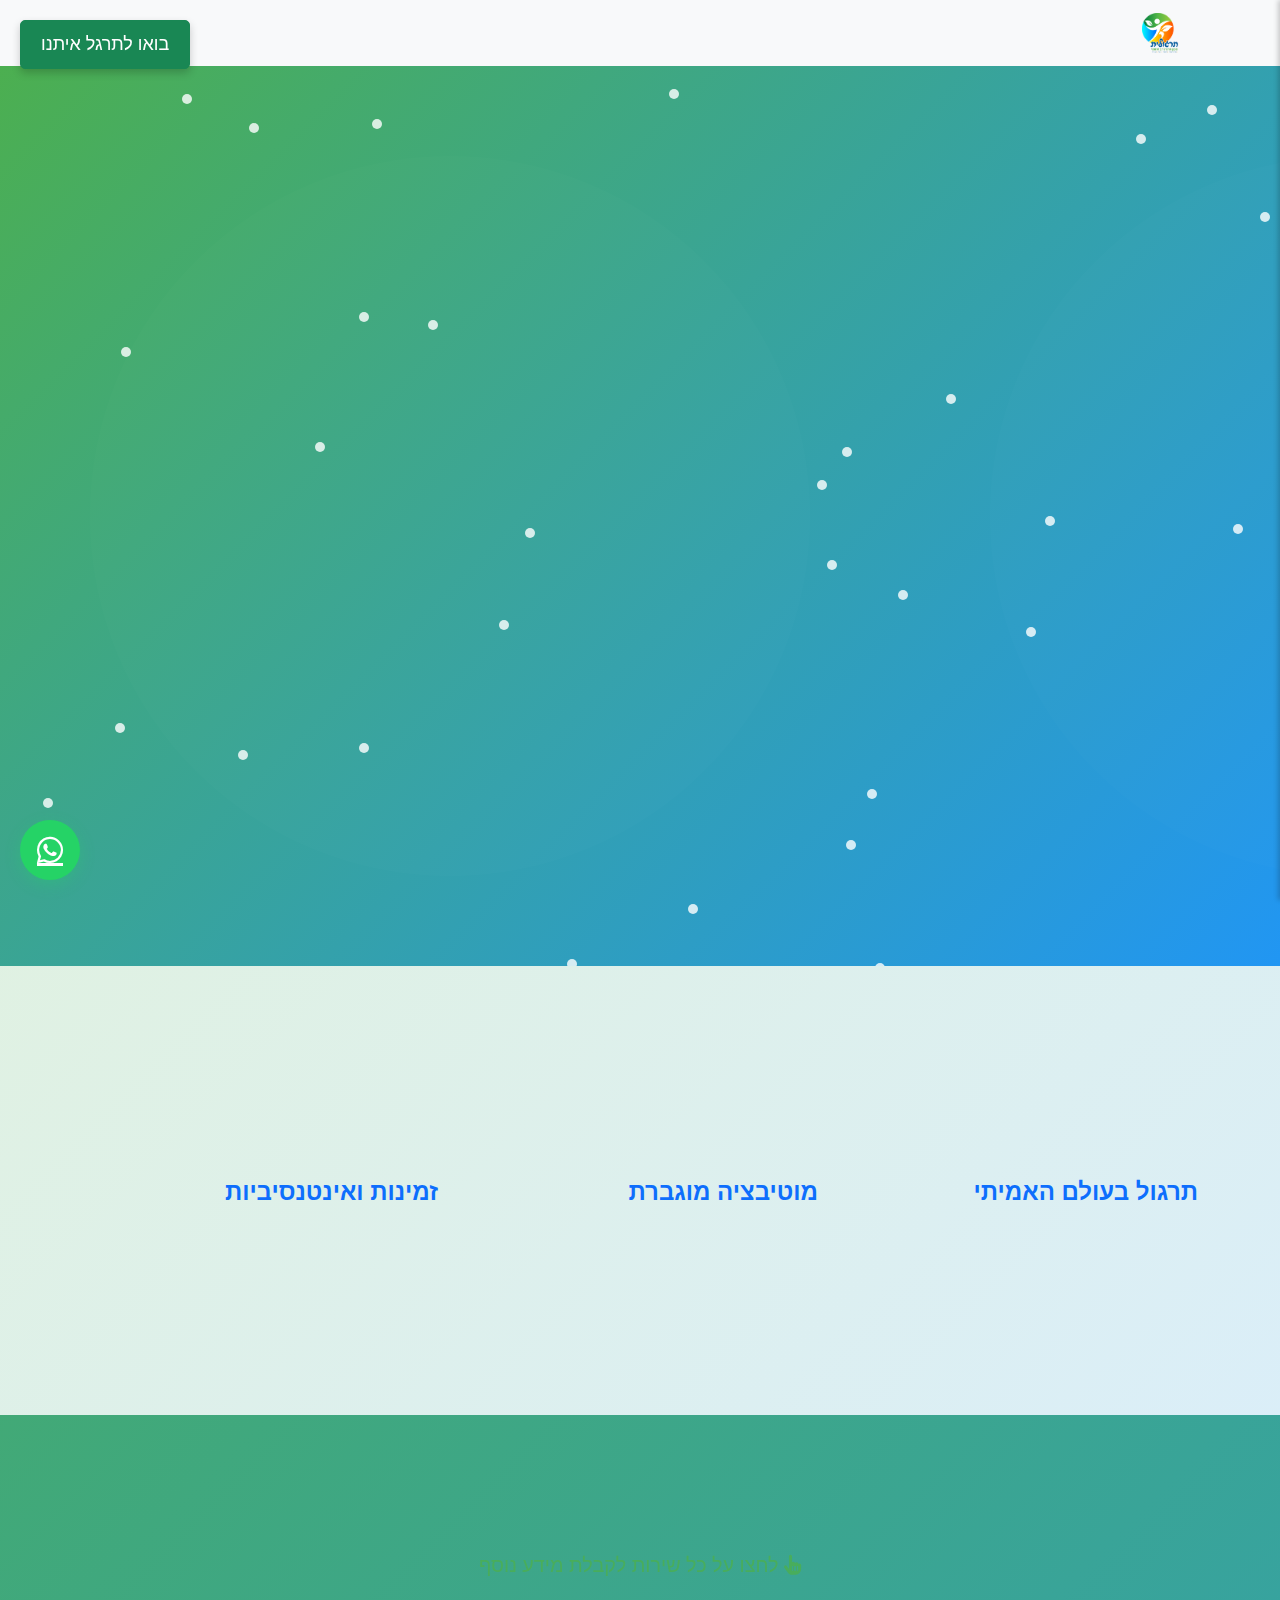
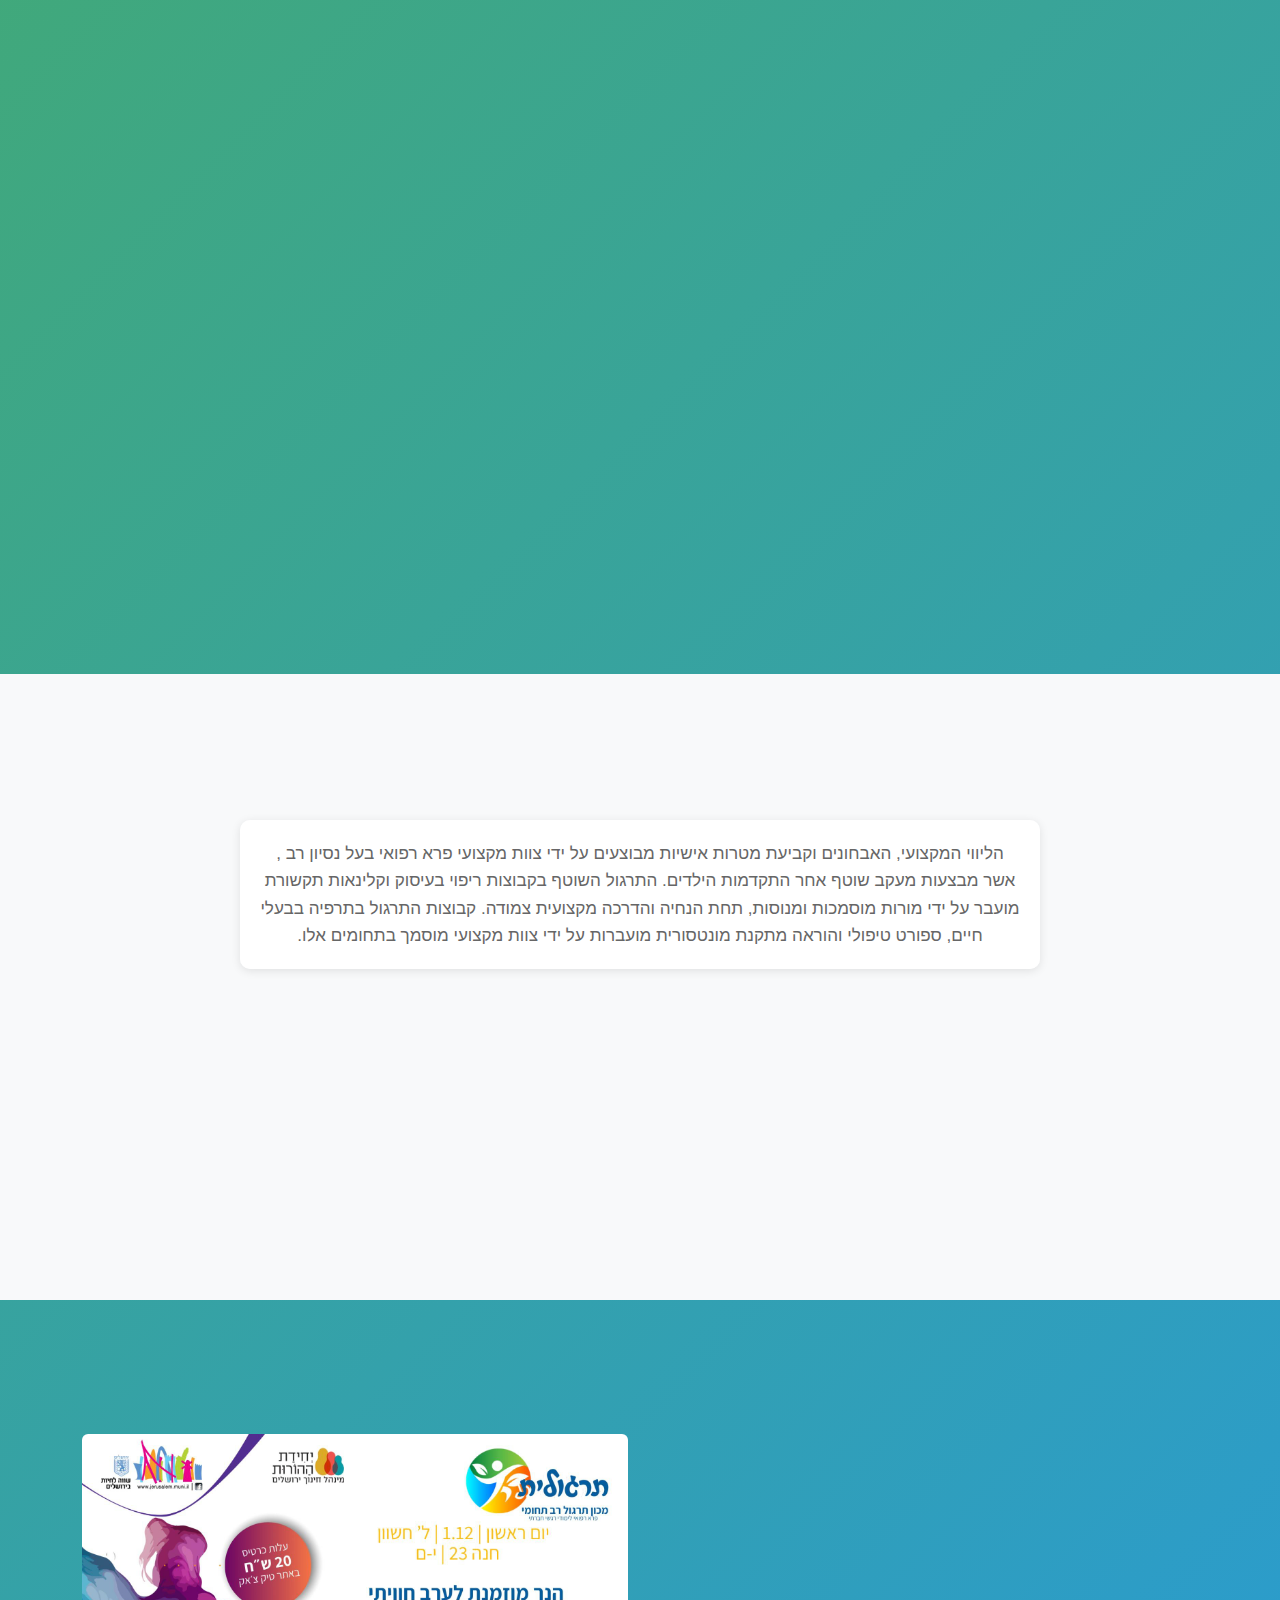
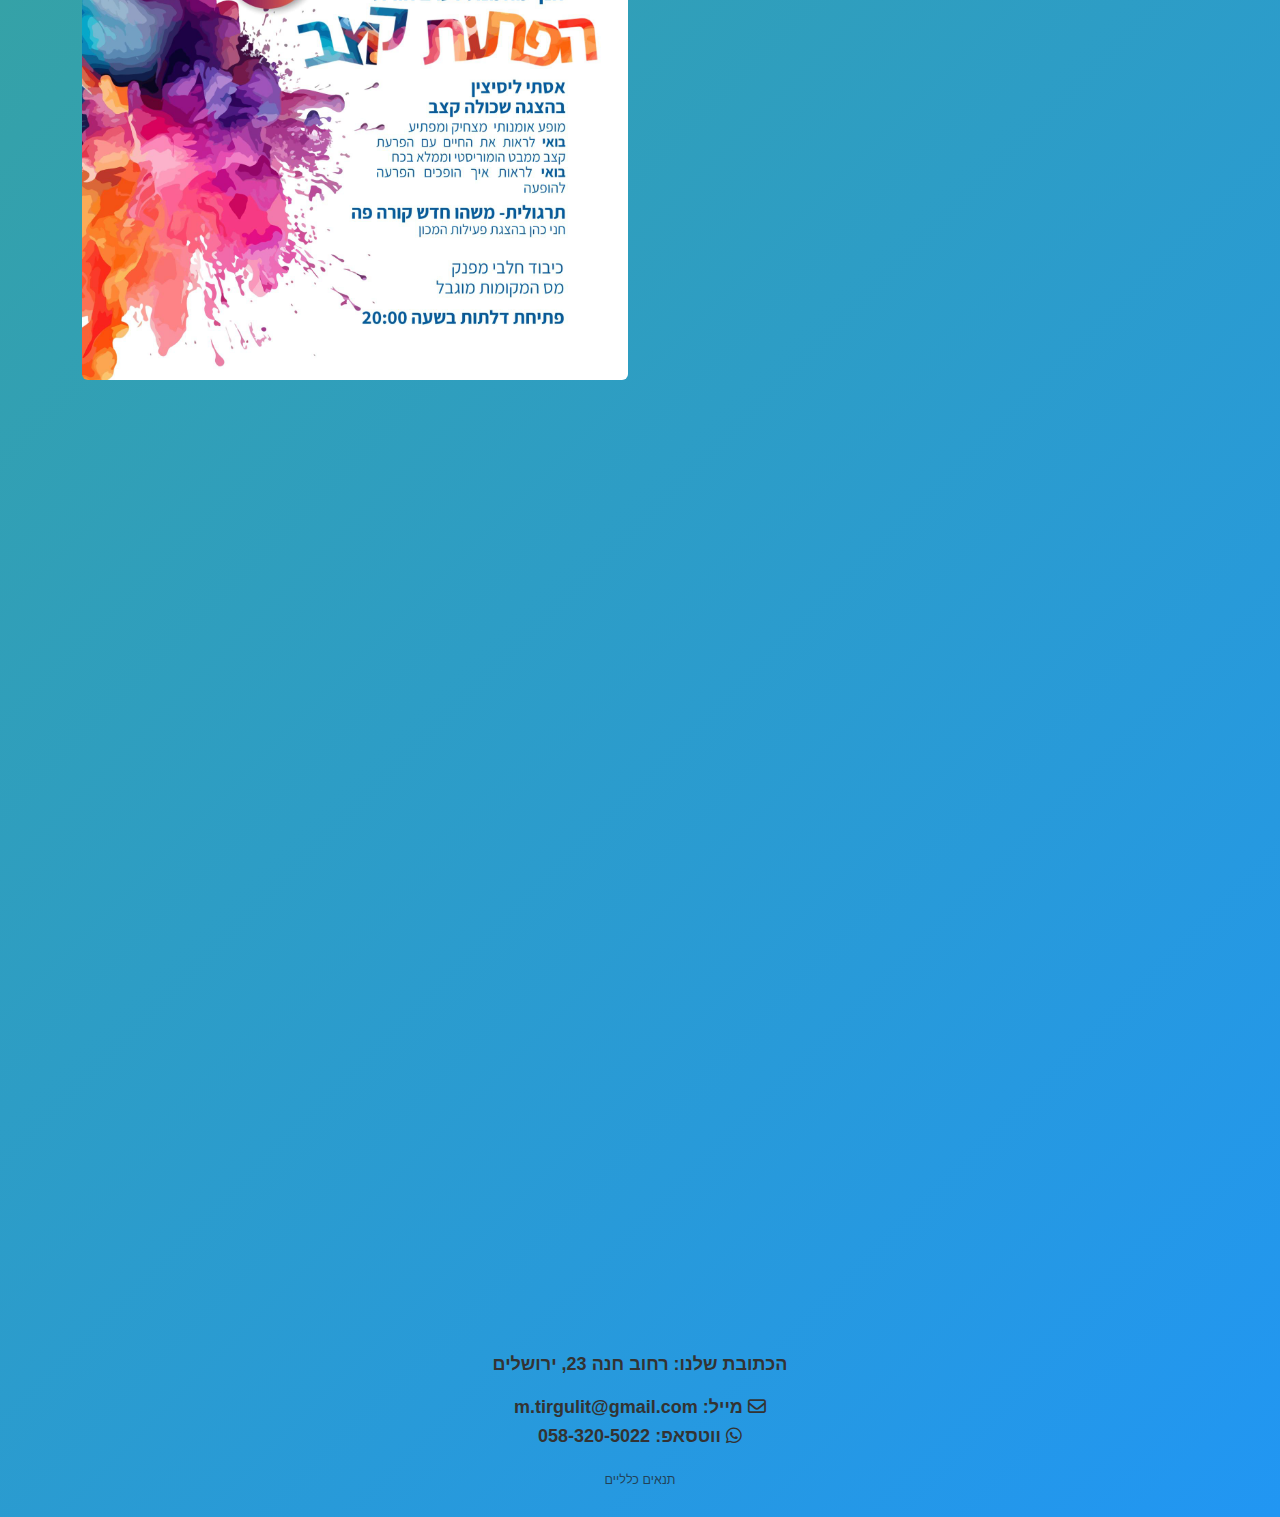
==== commit 3ae2a789: "Add files via upload" ====
--- a/index.html
+++ b/index.html
@@ -270,7 +270,7 @@
             height: 300px;
         }
 
-        /* אנימציות למספרי ����������������������������������������������������������שלבים */
+        /* אנימציות למספרי ��������������������������������������������������������������שלבים */
         .step-number {
             transition: transform 0.3s;
         }
@@ -968,6 +968,18 @@
         .terms-links a:hover {
             text-decoration: underline !important;
         }
+
+        /* אנימציה לריקוד */
+        .dancing-icon {
+            display: inline-block;
+            animation: dance 1s infinite;
+        }
+
+        @keyframes dance {
+            0% { transform: translateY(0); }
+            50% { transform: translateY(-10px); }
+            100% { transform: translateY(0); }
+        }
     </style>
     <!-- תגיות מטא ל-SEO -->
     <meta name="description" content="תרגולית - מרכז מוביל לטיפולים פרא-רפואיים בירושלים: ריפוי בעיסוק, קלינאות תקשורת, הוראה מתקנת, ספורט טיפולי ותרפיה בבעלי חיים. קבוצות קטנות ויחס אישי.">
@@ -985,6 +997,40 @@
     <meta name="google-site-verification" content="feff694fa1ae5001" />
 </head>
 <body>
+    <!-- הוספת כפתור בראש הדף -->
+    <button id="startMusicButton" class="btn btn-success" style="position: fixed; top: 20px; left: 20px; z-index: 1000; padding: 10px 20px; font-size: 18px; border-radius: 5px; box-shadow: 0 4px 8px rgba(0, 0, 0, 0.2); transition: background-color 0.3s;">
+        בואו לתרגל איתנו
+    </button>
+    
+    <!-- הוספת אייקון רוקד -->
+    <i class="fas fa-dancer dancing-icon" style="position: fixed; top: 20px; left: 150px; font-size: 50px;"></i>
+
+    <audio id="backgroundMusic" src="mu.mp3" preload="auto" loop></audio>
+    
+    <script>
+        // משתנה למעקב אחרי מצב המוזיקה
+        let isMusicPlaying = false;
+
+        // פונקציה להפעלת או הפסקת המוזיקה
+        function toggleMusic() {
+            const backgroundMusic = document.getElementById('backgroundMusic');
+            if (isMusicPlaying) {
+                backgroundMusic.pause();
+                isMusicPlaying = false;
+                document.getElementById('startMusicButton').innerText = "בואו לתרגל איתנו"; // טקסט הכפתור
+            } else {
+                backgroundMusic.play().catch(error => {
+                    console.log('Failed to play music:', error);
+                });
+                isMusicPlaying = true;
+                document.getElementById('startMusicButton').innerText = "הפסיקו את המוזיקה"; // טקסט הכפתור
+            }
+        }
+
+        // הוספת מאזין לאירוע לחיצה על הכפתור
+        document.getElementById('startMusicButton').addEventListener('click', toggleMusic);
+    </script>
+
     <nav class="navbar navbar-expand-lg navbar-light bg-light">
         <div class="container">
             <a class="navbar-brand" href="#">
@@ -1084,7 +1130,7 @@
                     <h4 class="text-primary mb-3">זמינות ואינטנסיביות</h4>
                     <p>
                         המודל שלנו מאפשר תרגול אינטנסיבי ועקבי בזמינות גבוהה ובמחיר משתלם.
-                        16 מפגשים ממוקדים שאפשרים התקדמות משמעותית בזמן קצר.
+                        16 מפגשים ממוקדים שאפשרים התקדמות משמעותית .
                     </p>
                 </div>
             </div>
@@ -1152,7 +1198,7 @@
             <h2 class="text-center mb-5">איך זה עובד?</h2>
             <div class="professional-team-info mb-4">
                 <p class="text-center">
-                    הליווי המקצועי, האבחונים וקביעת מטרות אישיות מבוצעים על ידי קלינאית תקשורת ומרפאה בעיסוק מוסמכות,
+                    הליווי המקצועי, האבחונים וקביעת מטרות אישיות מבוצעים על ידי צוות מקצועי פרא רפואי בעל נסיון רב ,
                     אשר מבצעות מעקב שוטף אחר התקדמות הילדים. התרגול השוטף בקבוצות ריפוי בעיסוק וקלינאות תקשורת 
                     מועבר על ידי מורות מוסמכות ומנוסות, תחת הנחיה והדרכה מקצועית צמודה.
                     קבוצות התרגול בתרפיה בבעלי חיים, ספורט טיפולי והוראה מתקנת מונטסורית 
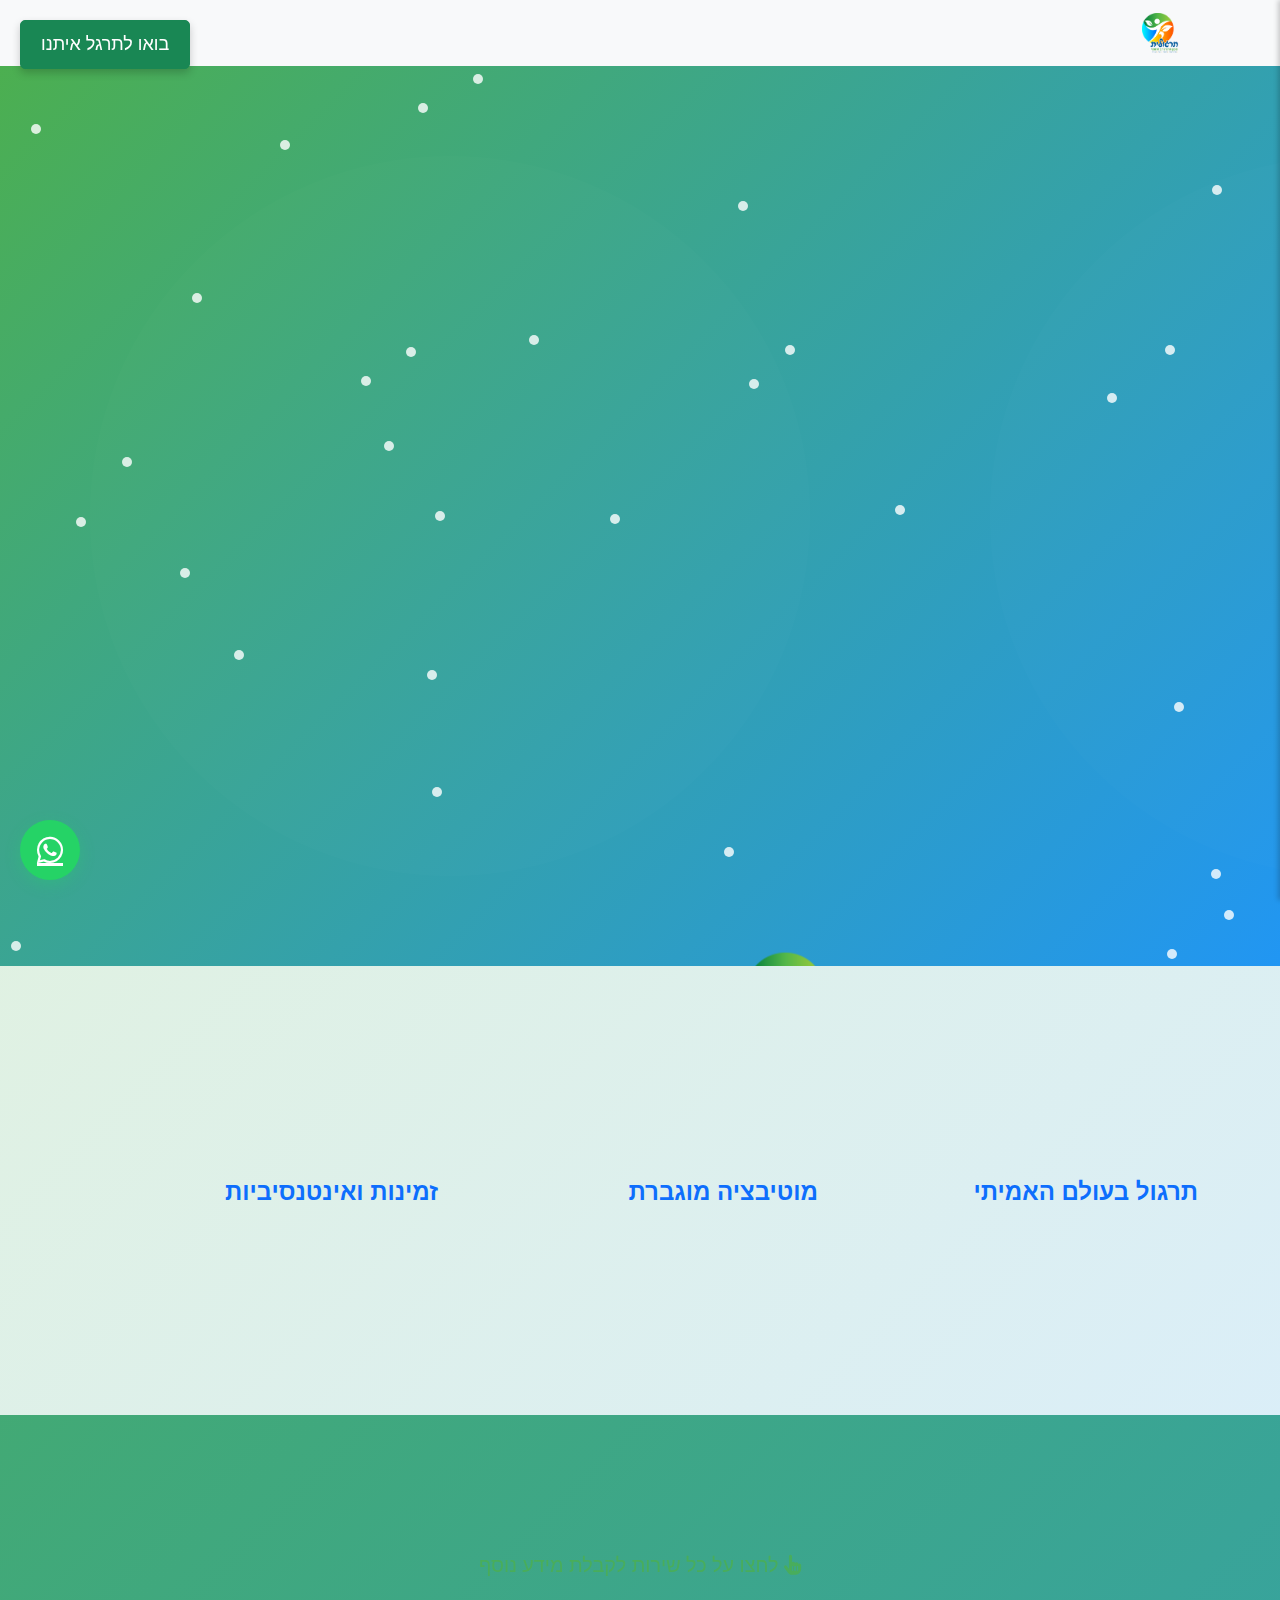
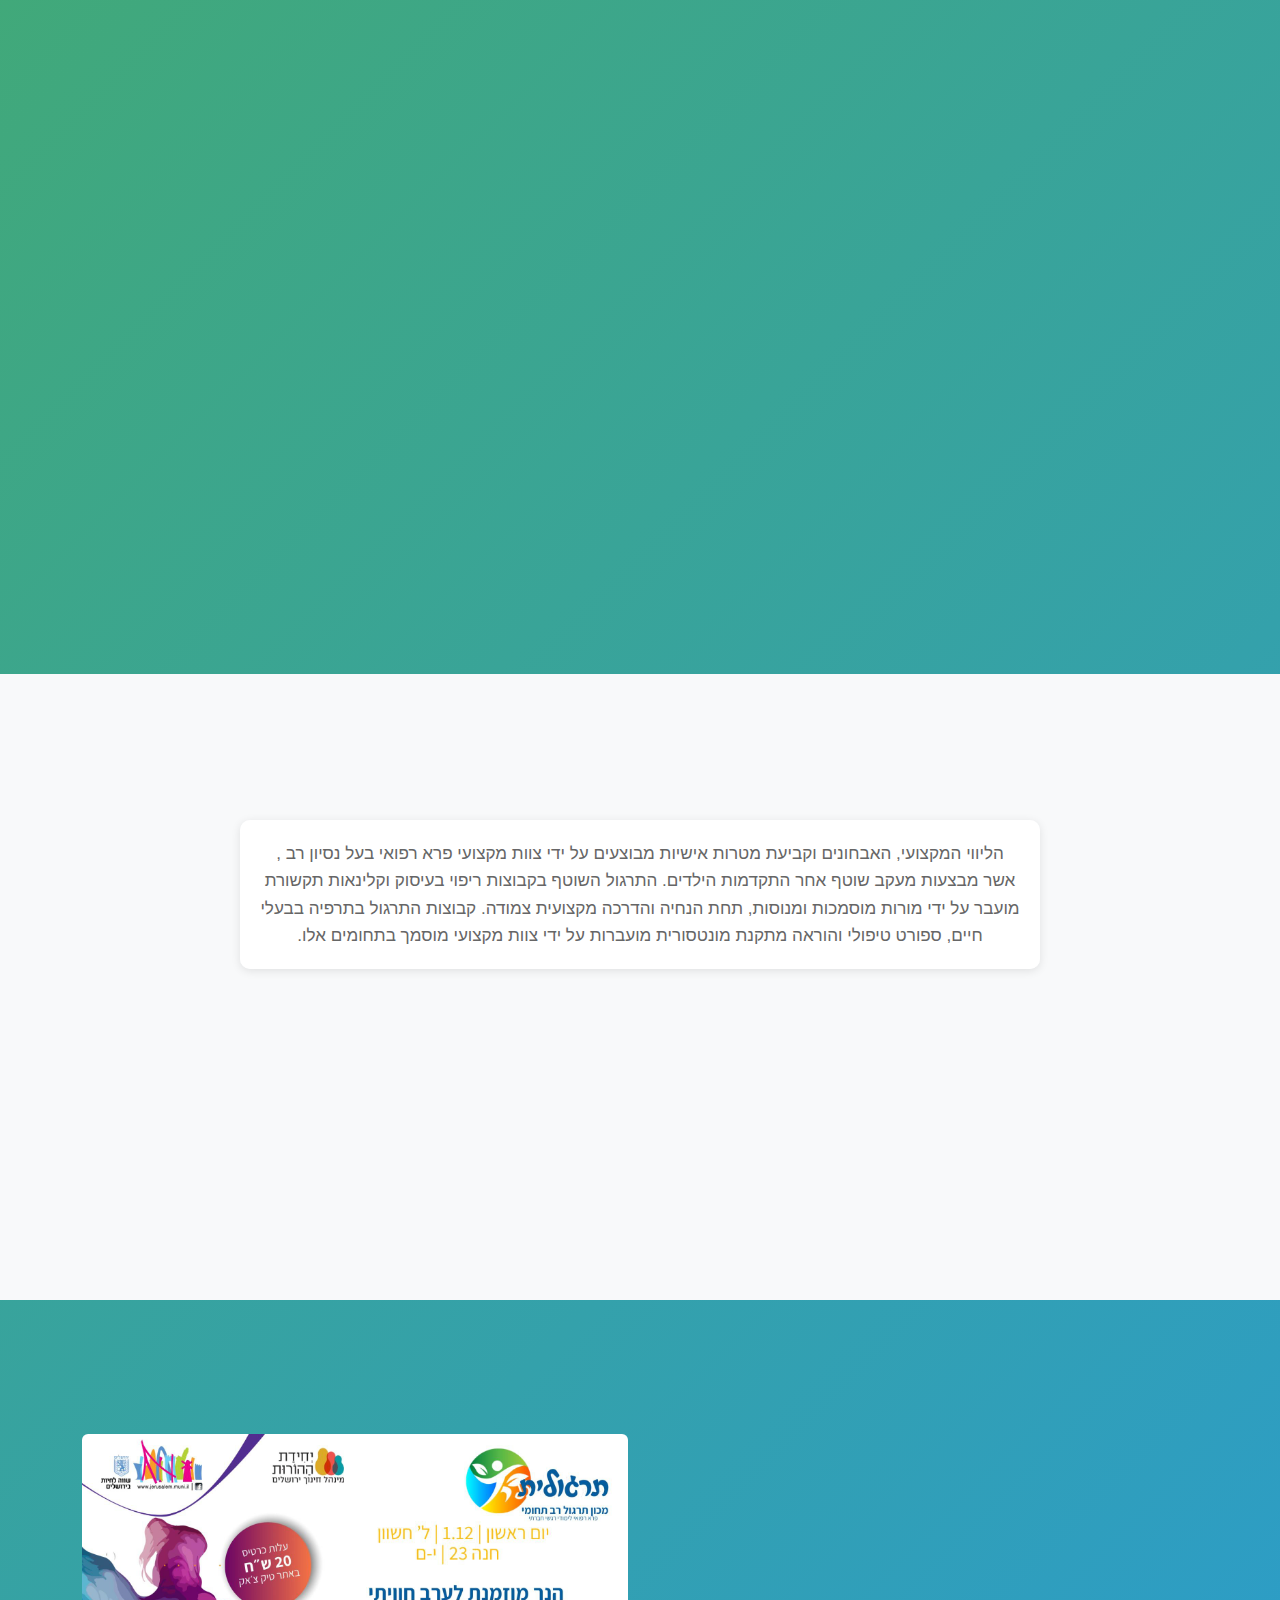
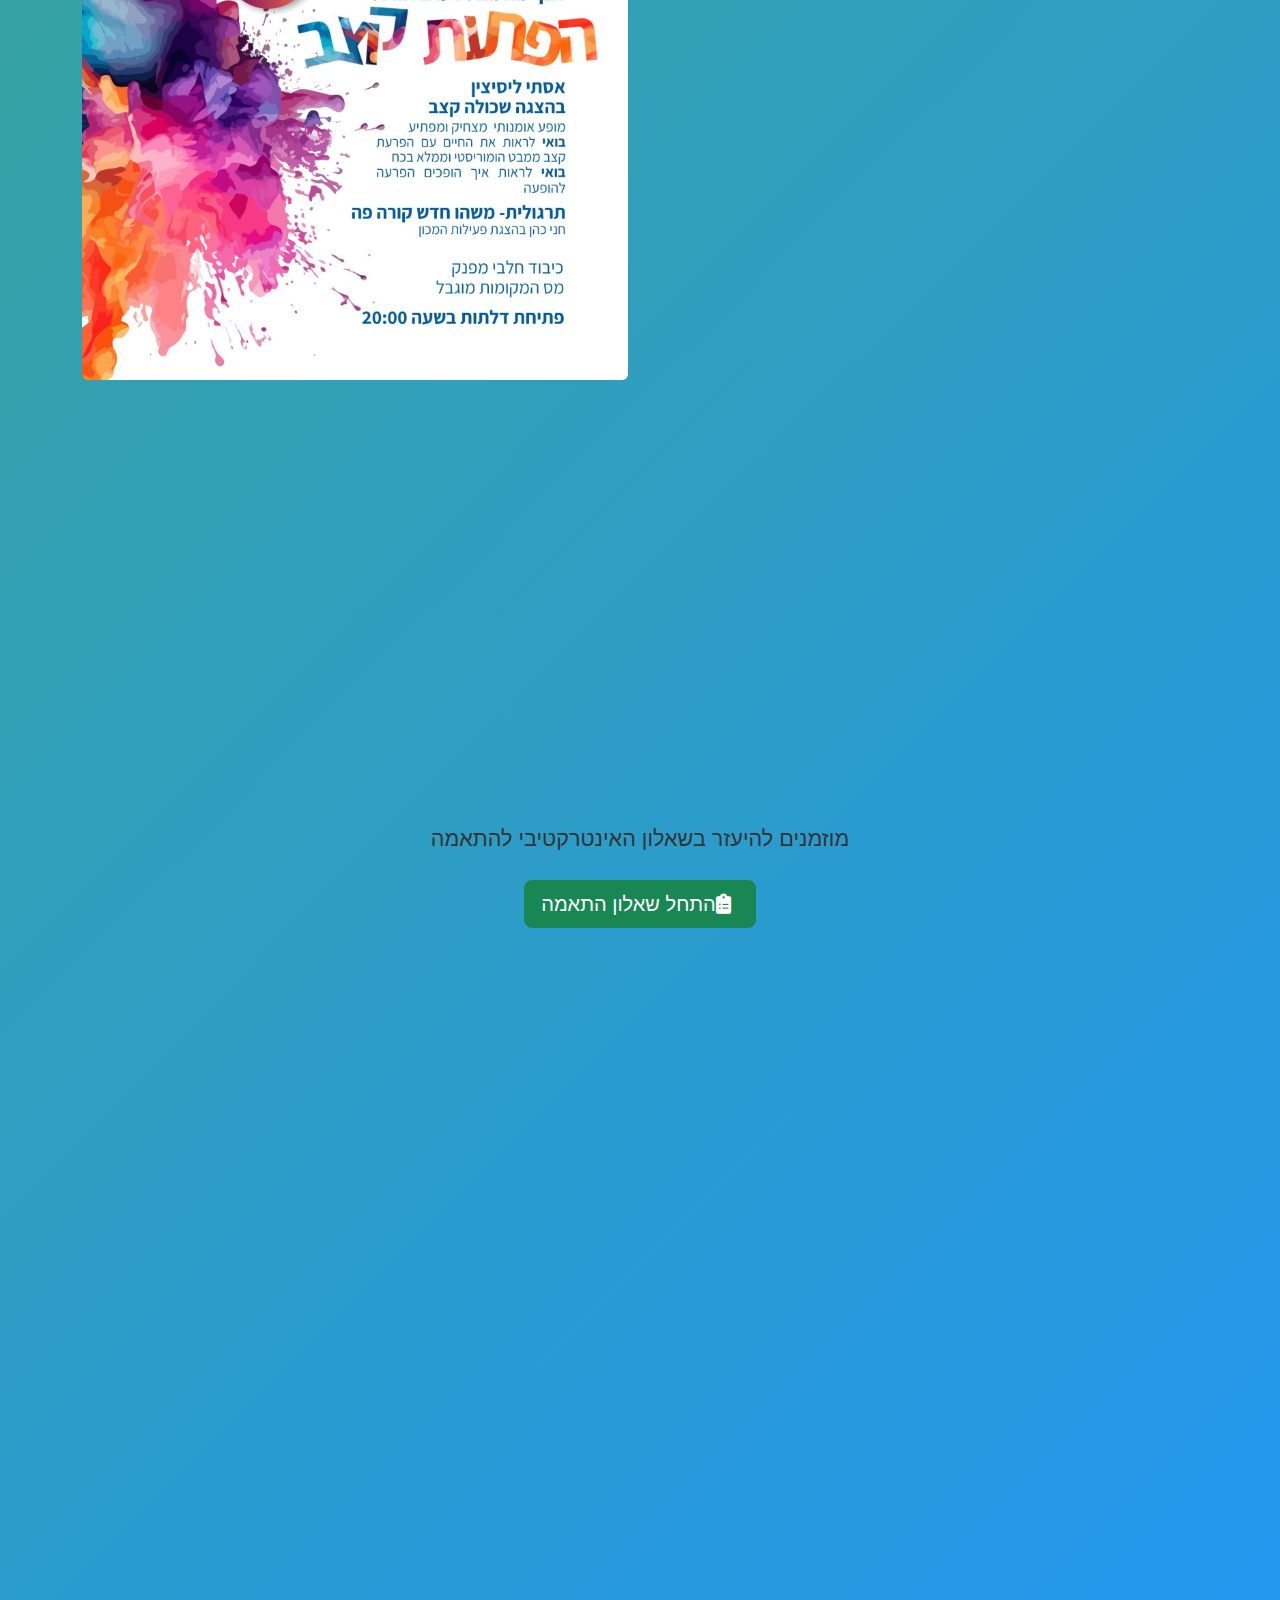
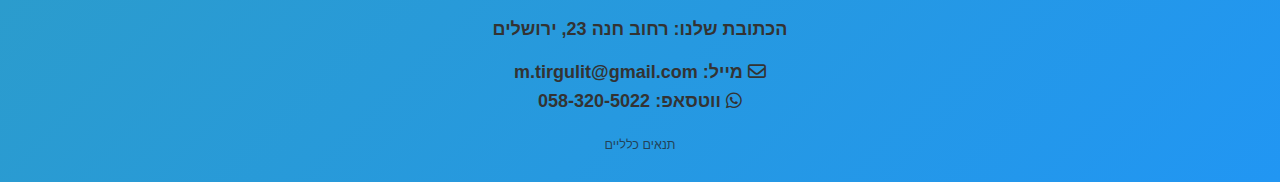
==== commit e073ff0e: "Add files via upload" ====
--- a/index.html
+++ b/index.html
@@ -1266,7 +1266,16 @@
             <a href="https://forms.gle/XE8zgqUdcHoRJcoR7" class="btn btn-light btn-lg">למילוי טופס הרשמה</a>
         </div>
     </section>
-
+<!-- סקשן השאלון -->
+<section class="questionnaire-section py-5">
+    <div class="container text-center">
+        <h2 class="mb-4">לא יודעים לאיזה תחום הילד שלכם מתאים?</h2>
+        <p class="lead mb-4">מוזמנים להיעזר בשאלון האינטרקטיבי להתאמה</p>
+        <a href="test logo.html" target="_blank" class="btn btn-success btn-lg">
+            <i class="fas fa-clipboard-list me-2"></i>התחל שאלון התאמה
+        </a>
+    </div>
+</section>
     <!-- הוספת המפה לפני הפוטר -->
     <section class="py-5">
         <div class="container">
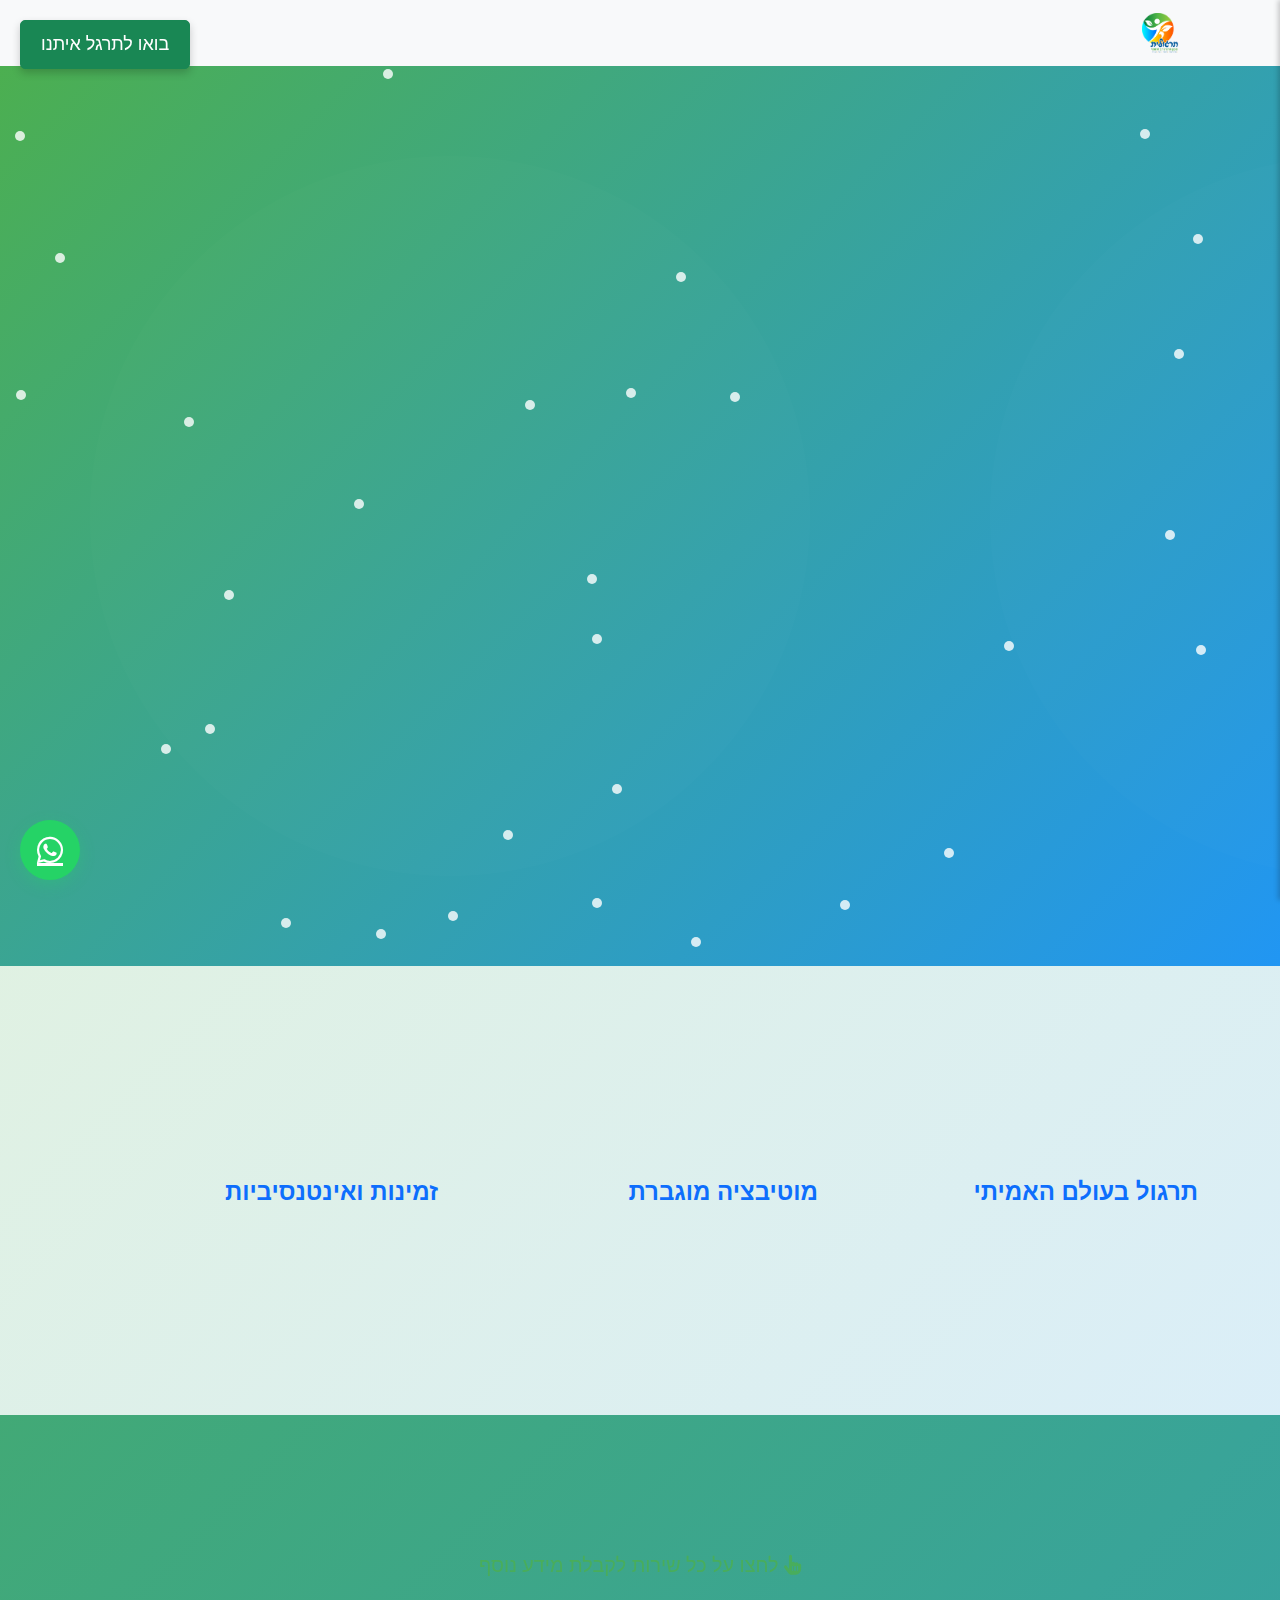
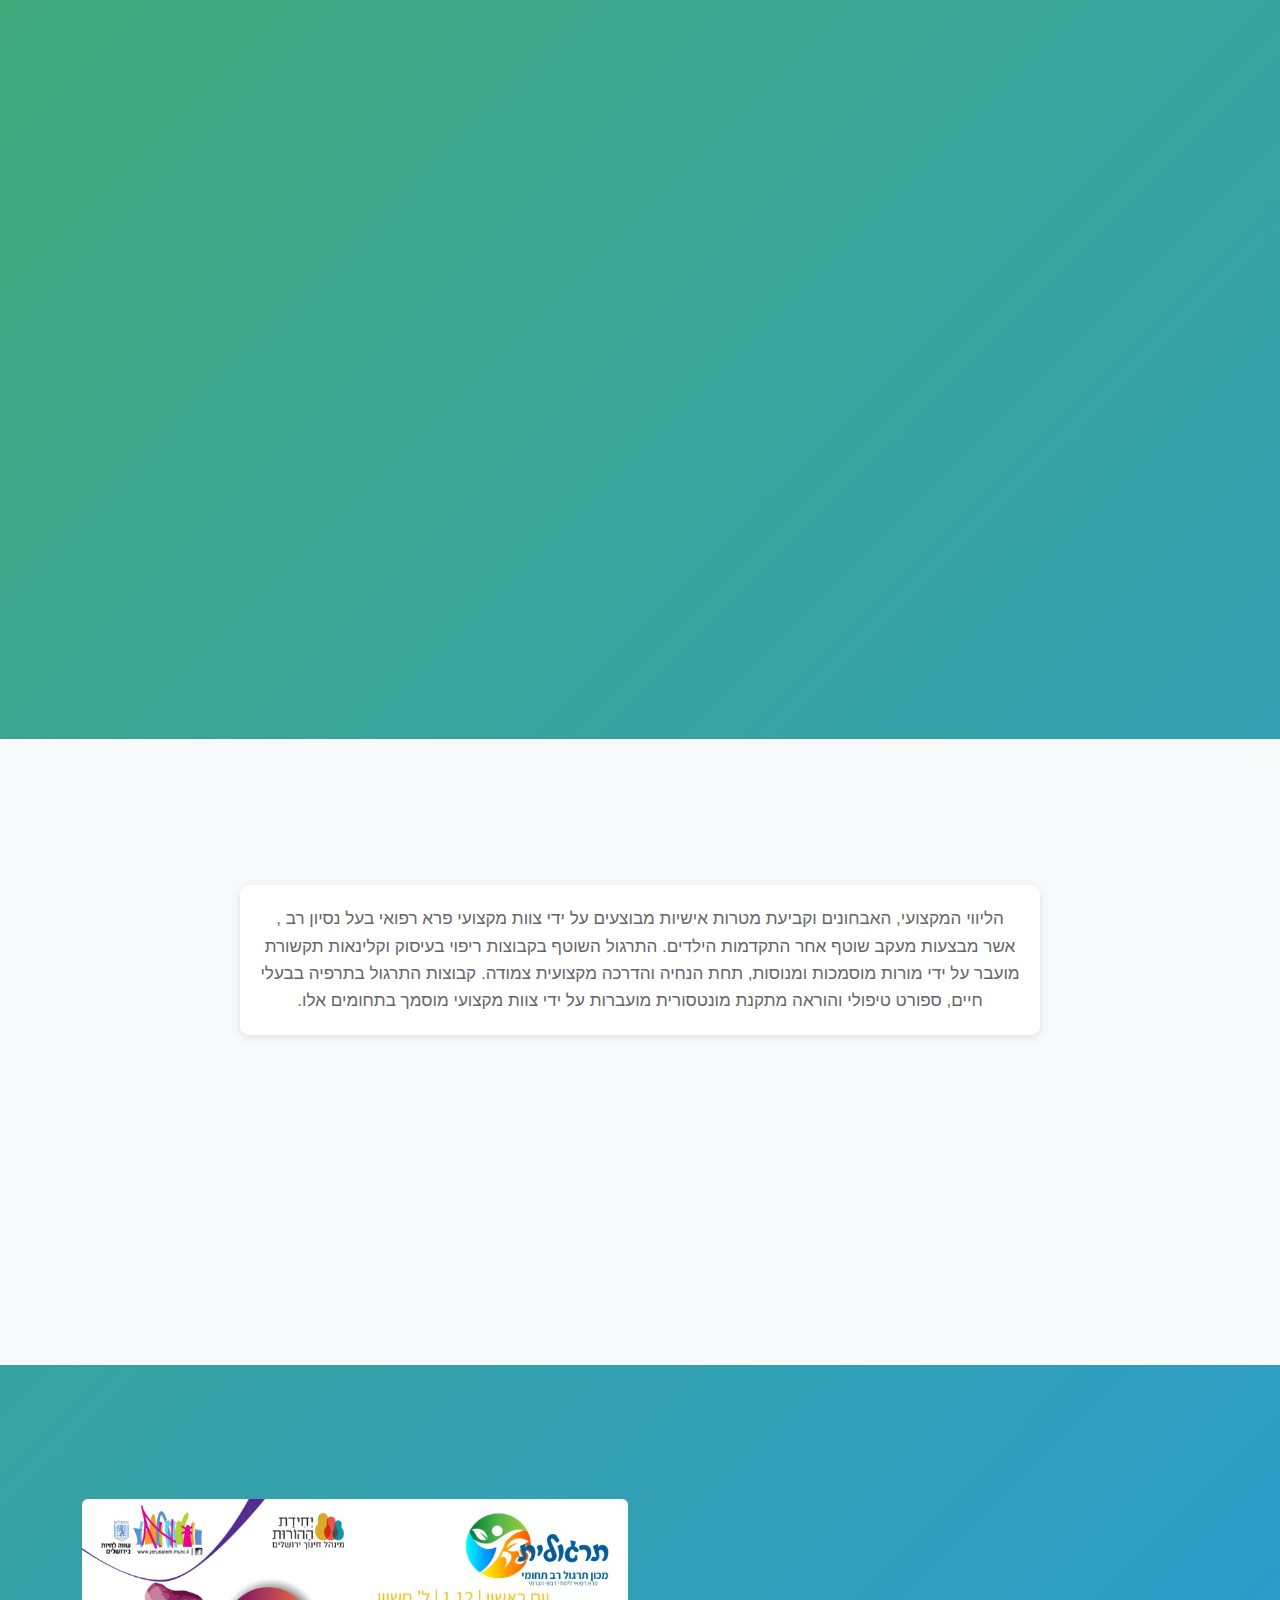
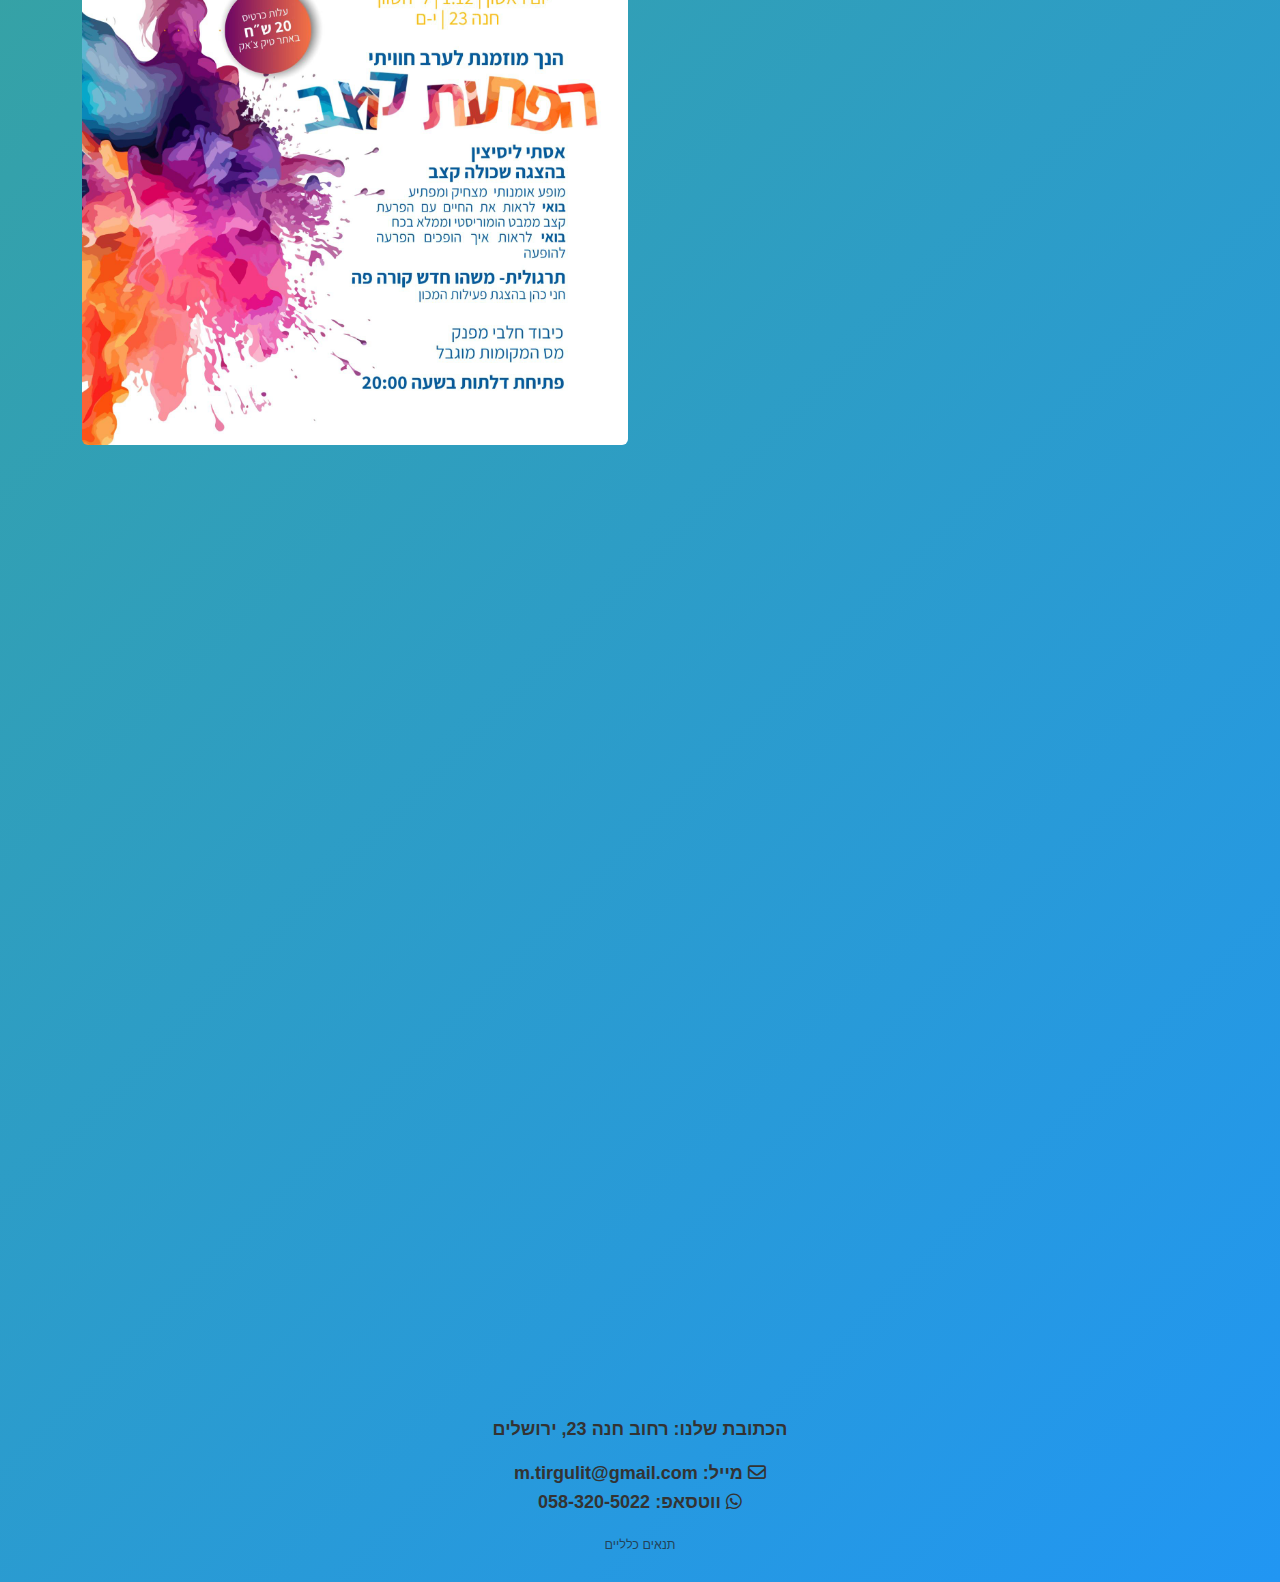
==== commit 34b15f9d: "Add files via upload" ====
--- a/index.html
+++ b/index.html
@@ -1189,6 +1189,15 @@
                         <p>טיפול ייחודי המשלב אינטראקיה עם בעלי חיים לקידום בריאות נפשית ופיית.</p>
                     </div>
                 </div>
+     <div class="col-md-4">
+         <a href="javascript:void(0)" onclick="window.open('test logo.html', '_blank')" style="text-decoration: none; color: inherit;">
+             <div class="service-card" style="background: linear-gradient(145deg, #FFC107, #FFE082); border: 2px solid #FFC107;">
+                 <i class="fas fa-question-circle service-icon" style="color: #FF5722; font-size: 3rem;"></i>
+                 <h3 style="color: #333;">עדיין לא יודעים איזה תחום מתאים?</h3>
+                 <p style="color: #444;">לחצו כאן למילוי שאלון אינטרקטיבי שיעזור לכם למצוא את התחום המתאים ביותר עבור ילדכם.</p>
+             </div>
+         </a>
+     </div>
             </div>
         </div>
     </section>
@@ -1266,16 +1275,7 @@
             <a href="https://forms.gle/XE8zgqUdcHoRJcoR7" class="btn btn-light btn-lg">למילוי טופס הרשמה</a>
         </div>
     </section>
-<!-- סקשן השאלון -->
-<section class="questionnaire-section py-5">
-    <div class="container text-center">
-        <h2 class="mb-4">לא יודעים לאיזה תחום הילד שלכם מתאים?</h2>
-        <p class="lead mb-4">מוזמנים להיעזר בשאלון האינטרקטיבי להתאמה</p>
-        <a href="test logo.html" target="_blank" class="btn btn-success btn-lg">
-            <i class="fas fa-clipboard-list me-2"></i>התחל שאלון התאמה
-        </a>
-    </div>
-</section>
+
     <!-- הוספת המפה לפני הפוטר -->
     <section class="py-5">
         <div class="container">
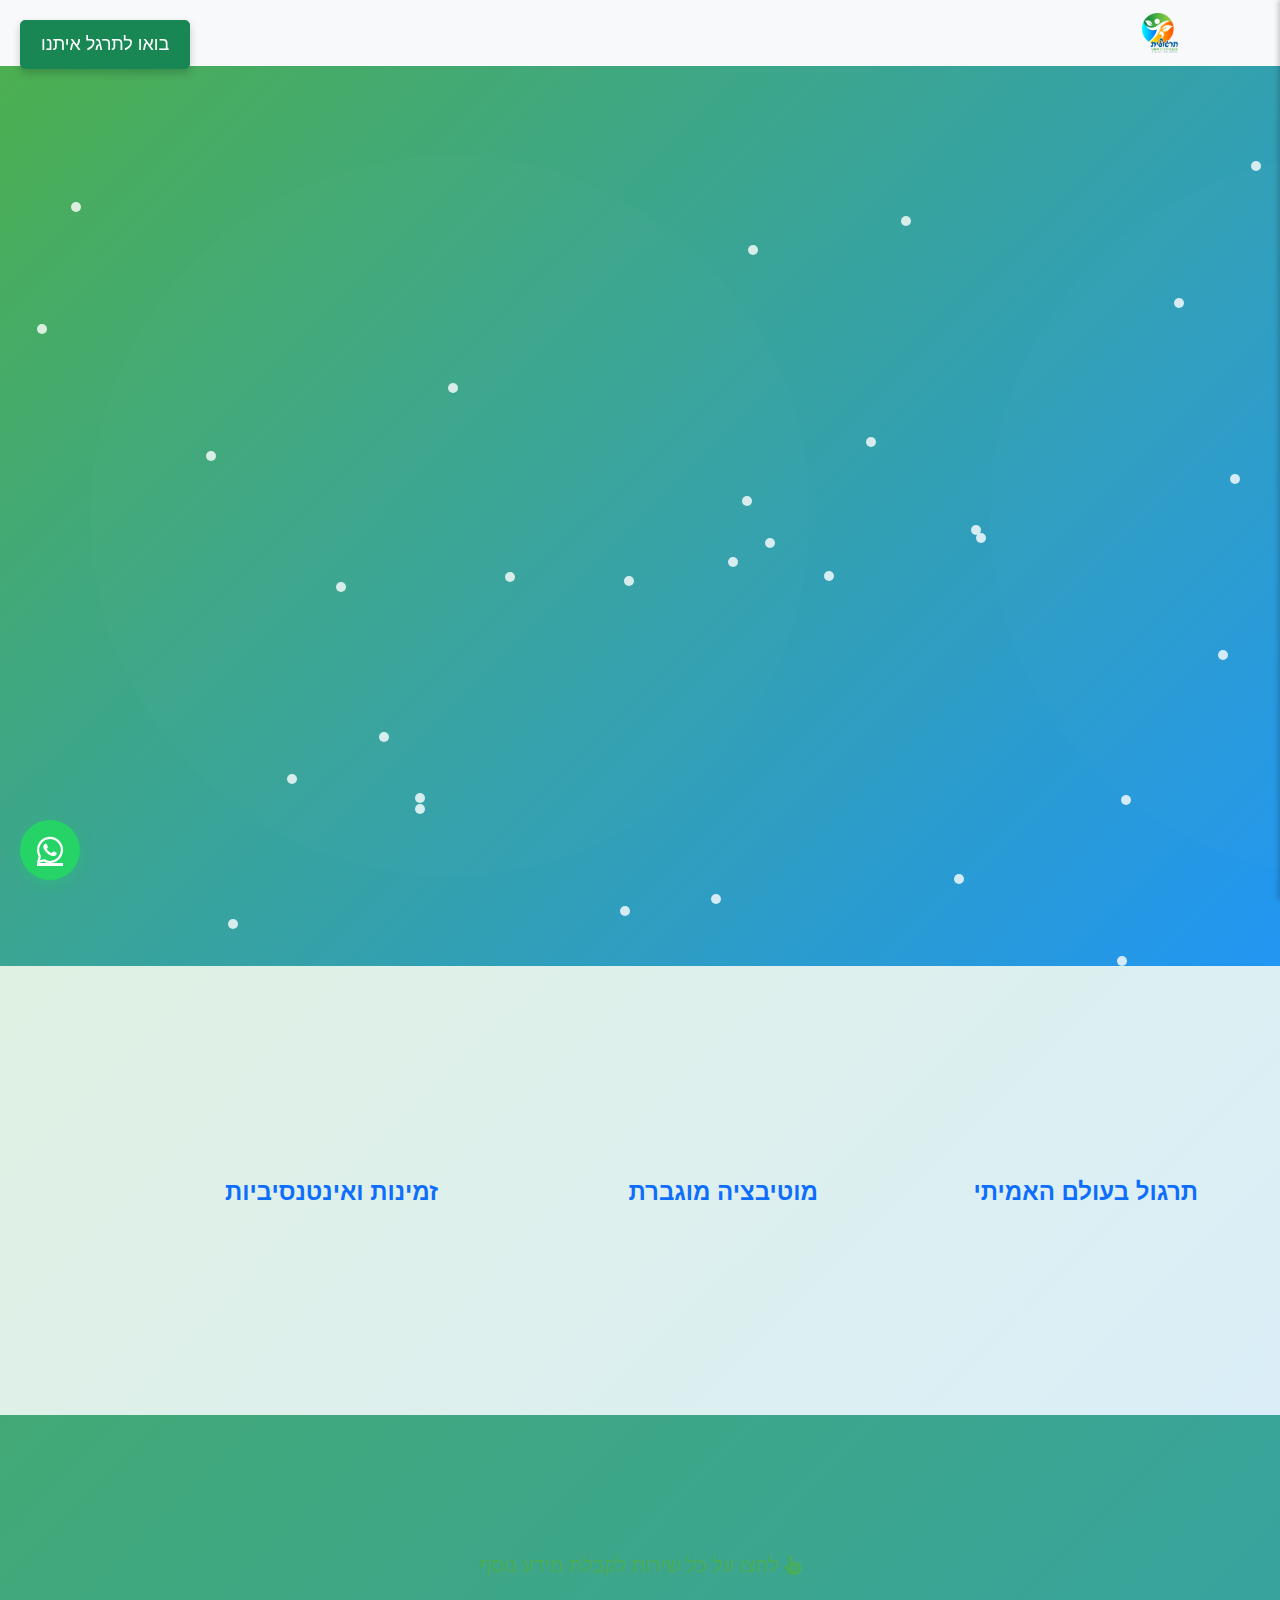
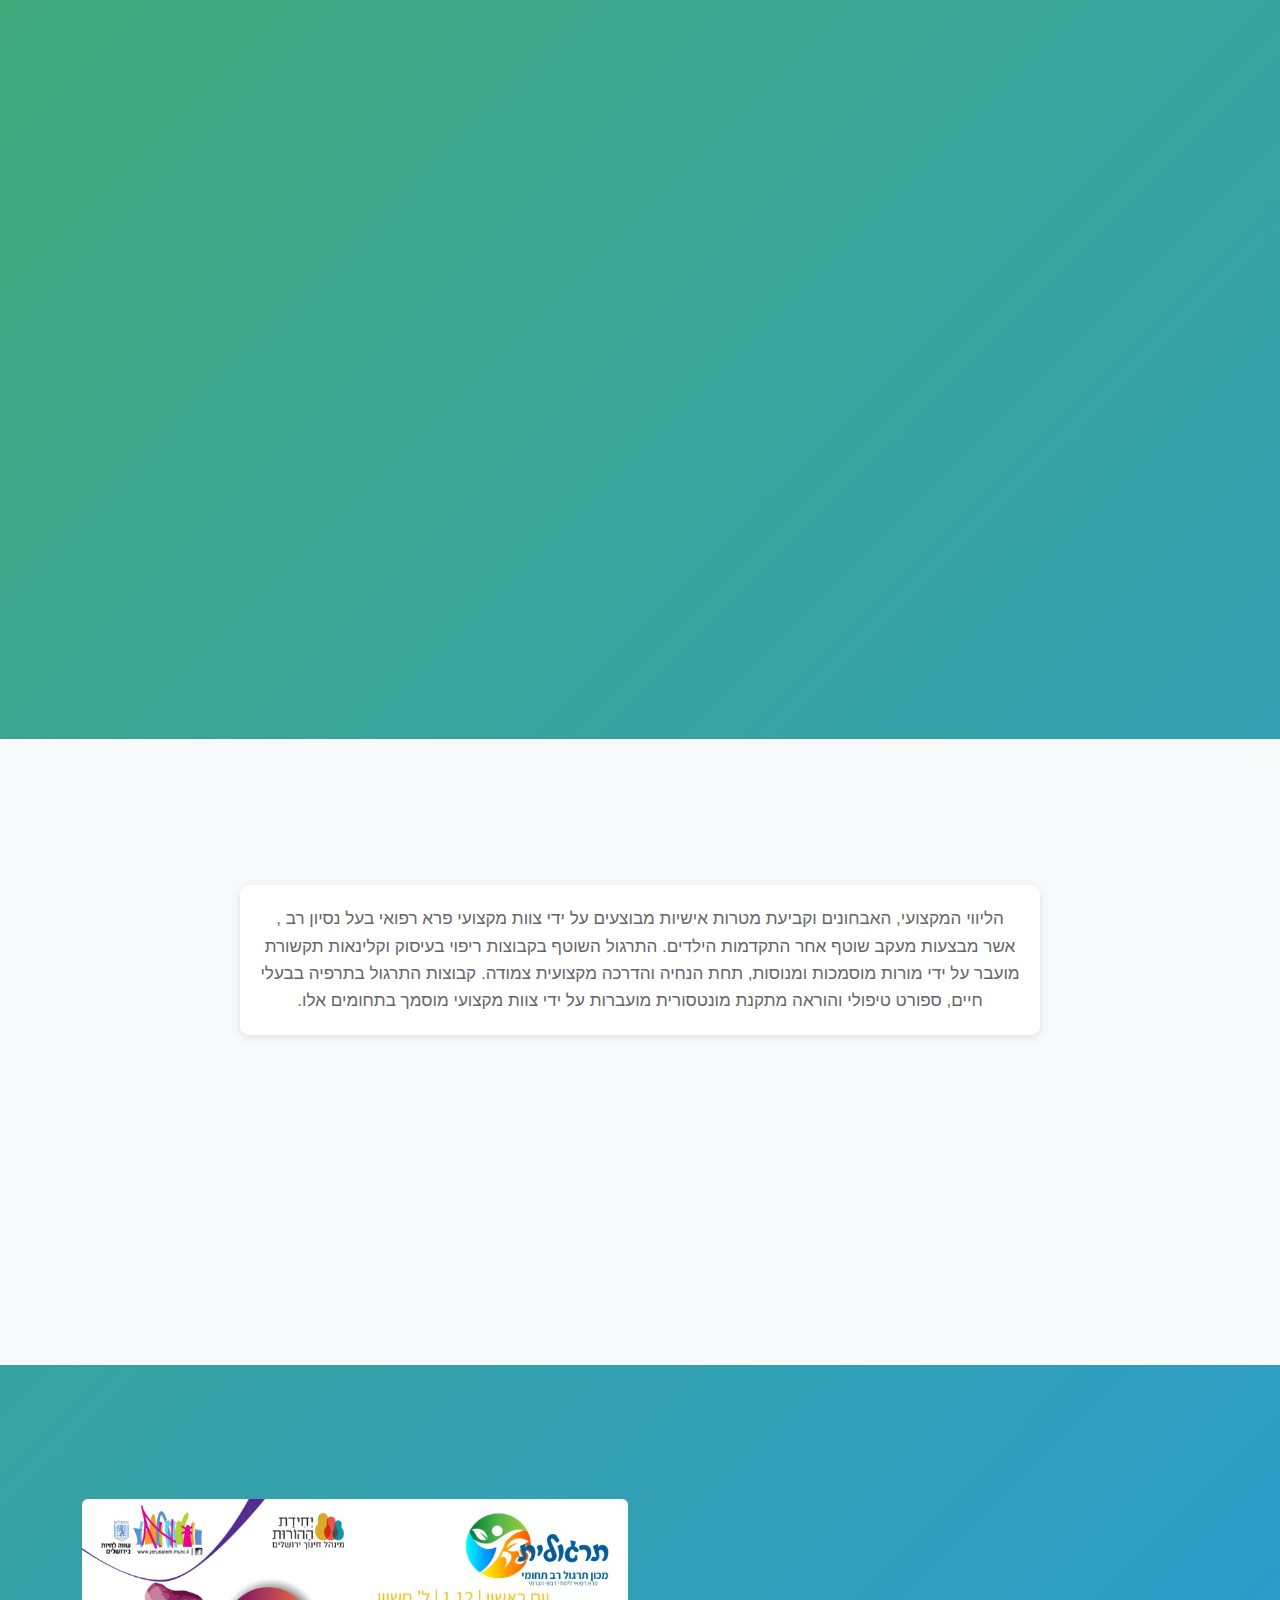
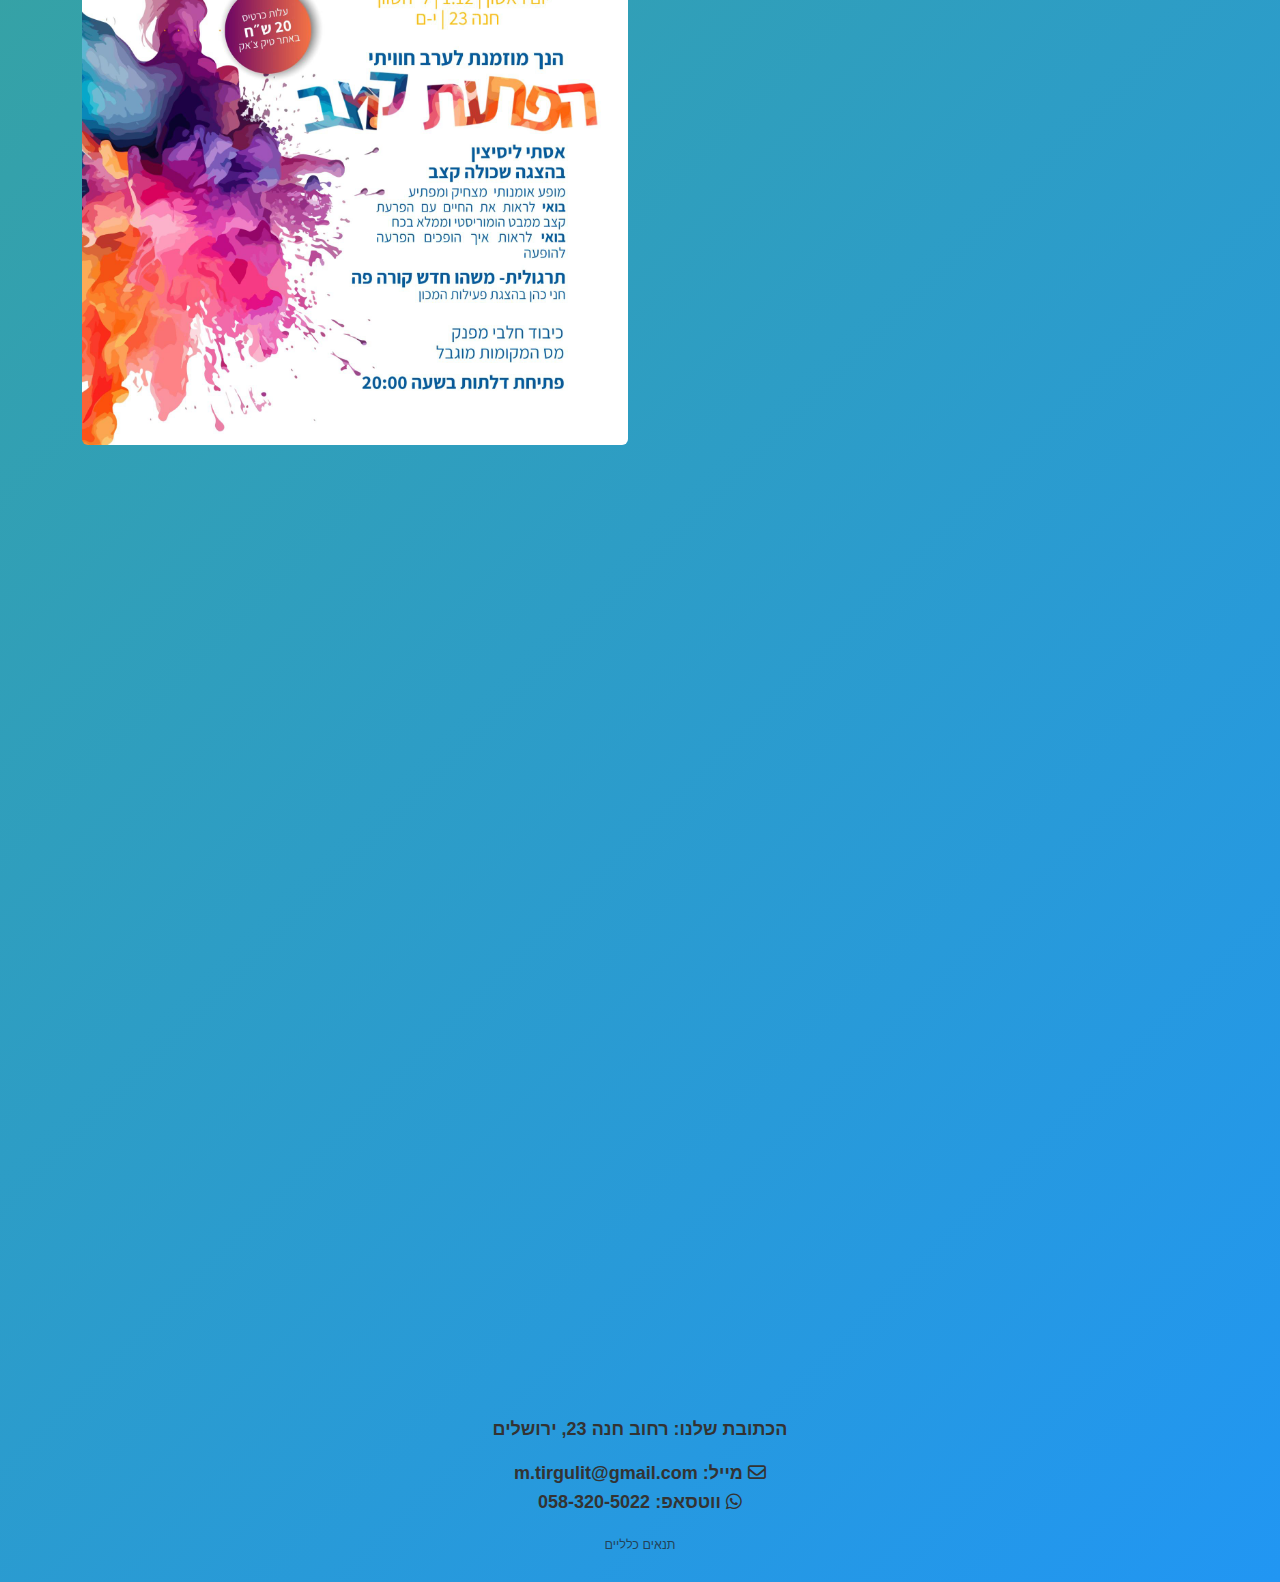
==== commit 4657e662: "Add files via upload" ====
--- a/index.html
+++ b/index.html
@@ -1141,8 +1141,7 @@
         <div class="container">
             <h2 class="text-center mb-4 animate fade-in-up">צפו בסרטון ההיכרות שלנו</h2>
             <div class="video-container animate fade-in-up">
-                <!-- כאן יוכנס הסרטון. אם אין סרטון, ה��זור יעלם אוטומטית -->
-            </div>
+                <source src="t.m4v" type="video/mp4">            </div>
         </div>
     </section>
 
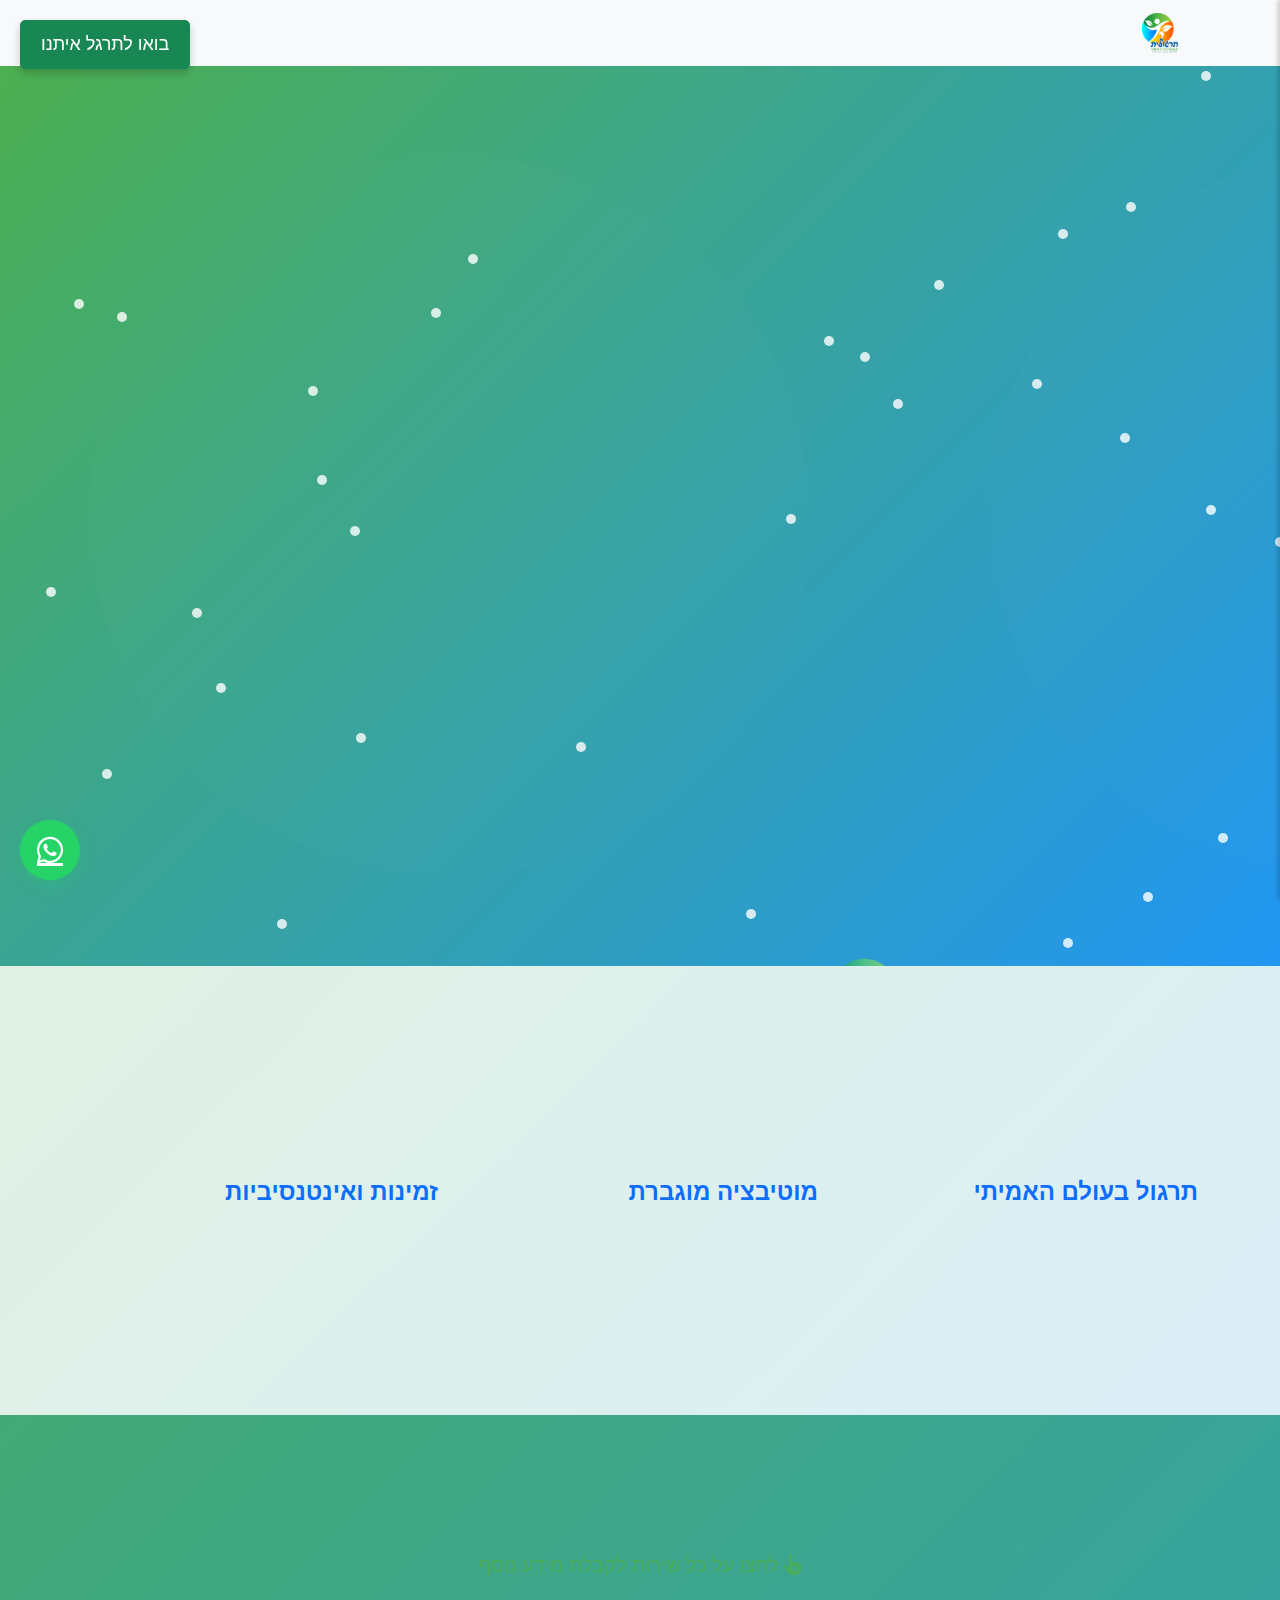
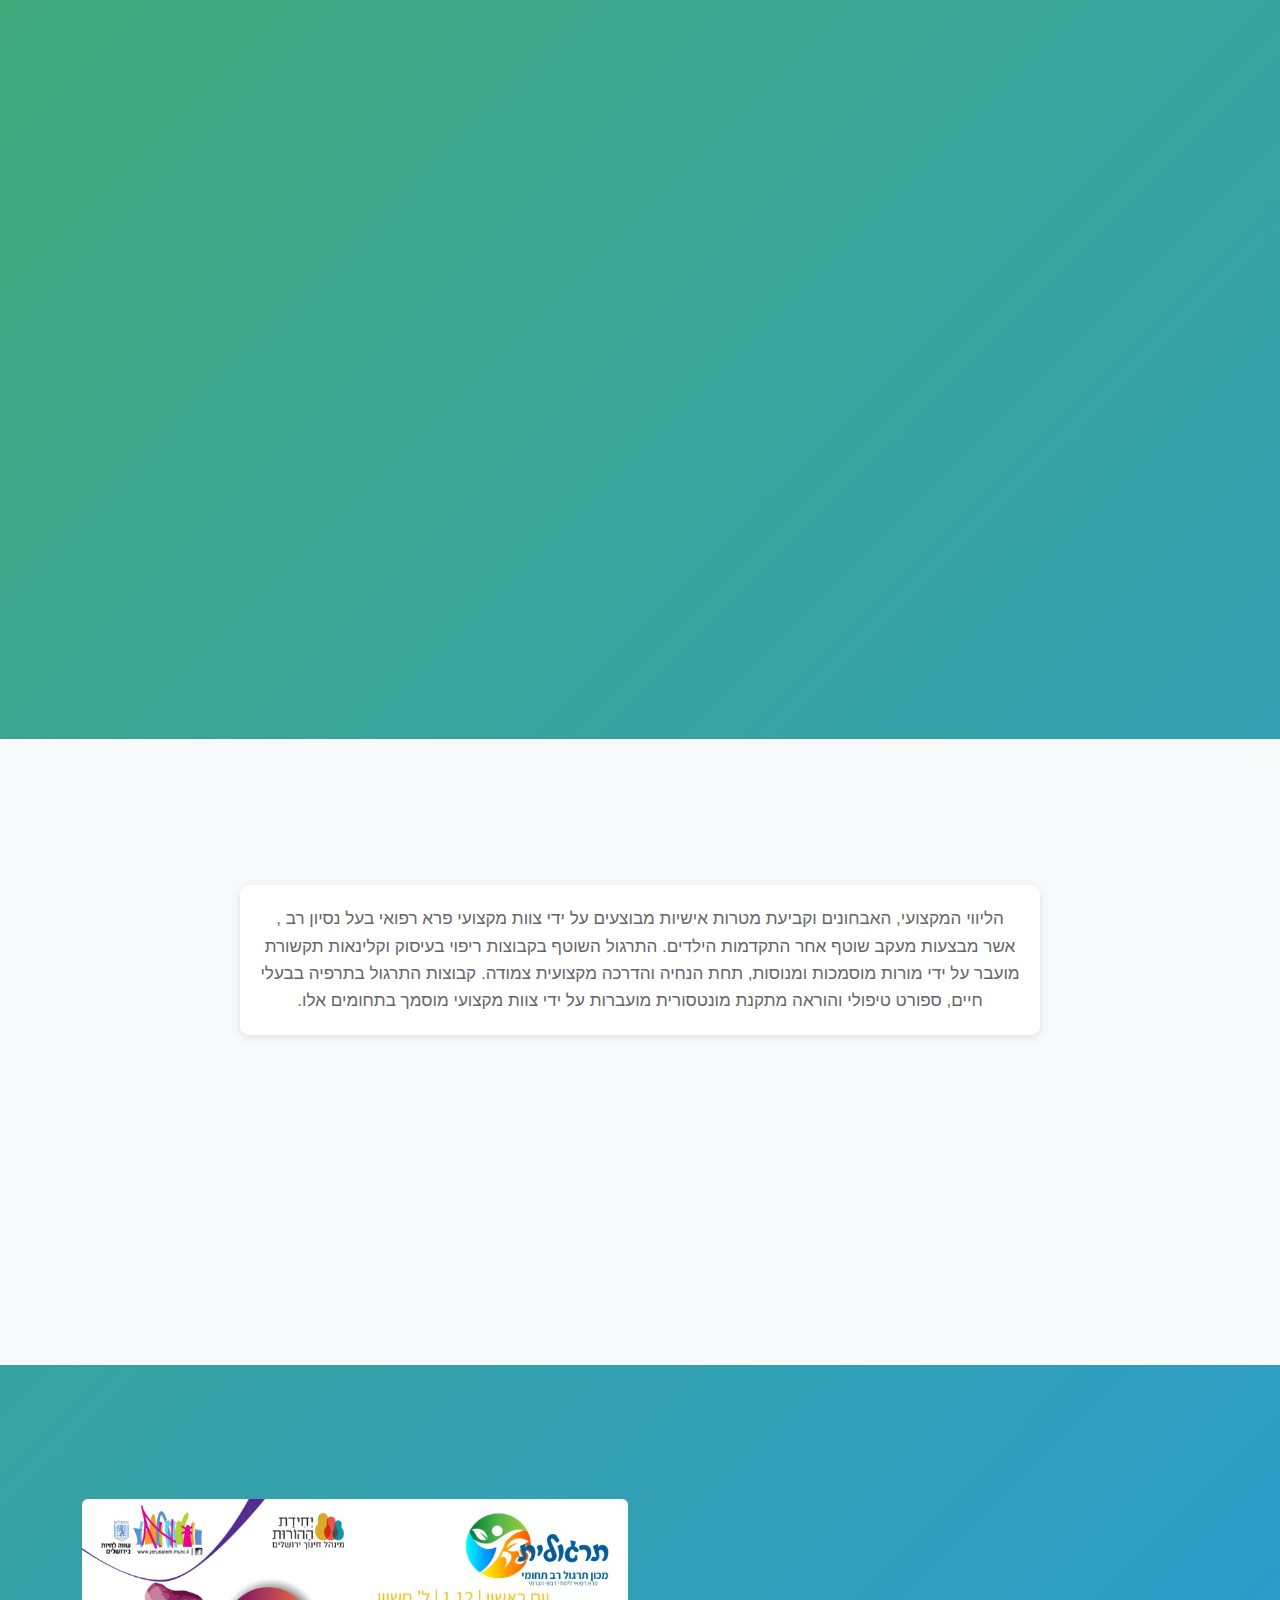
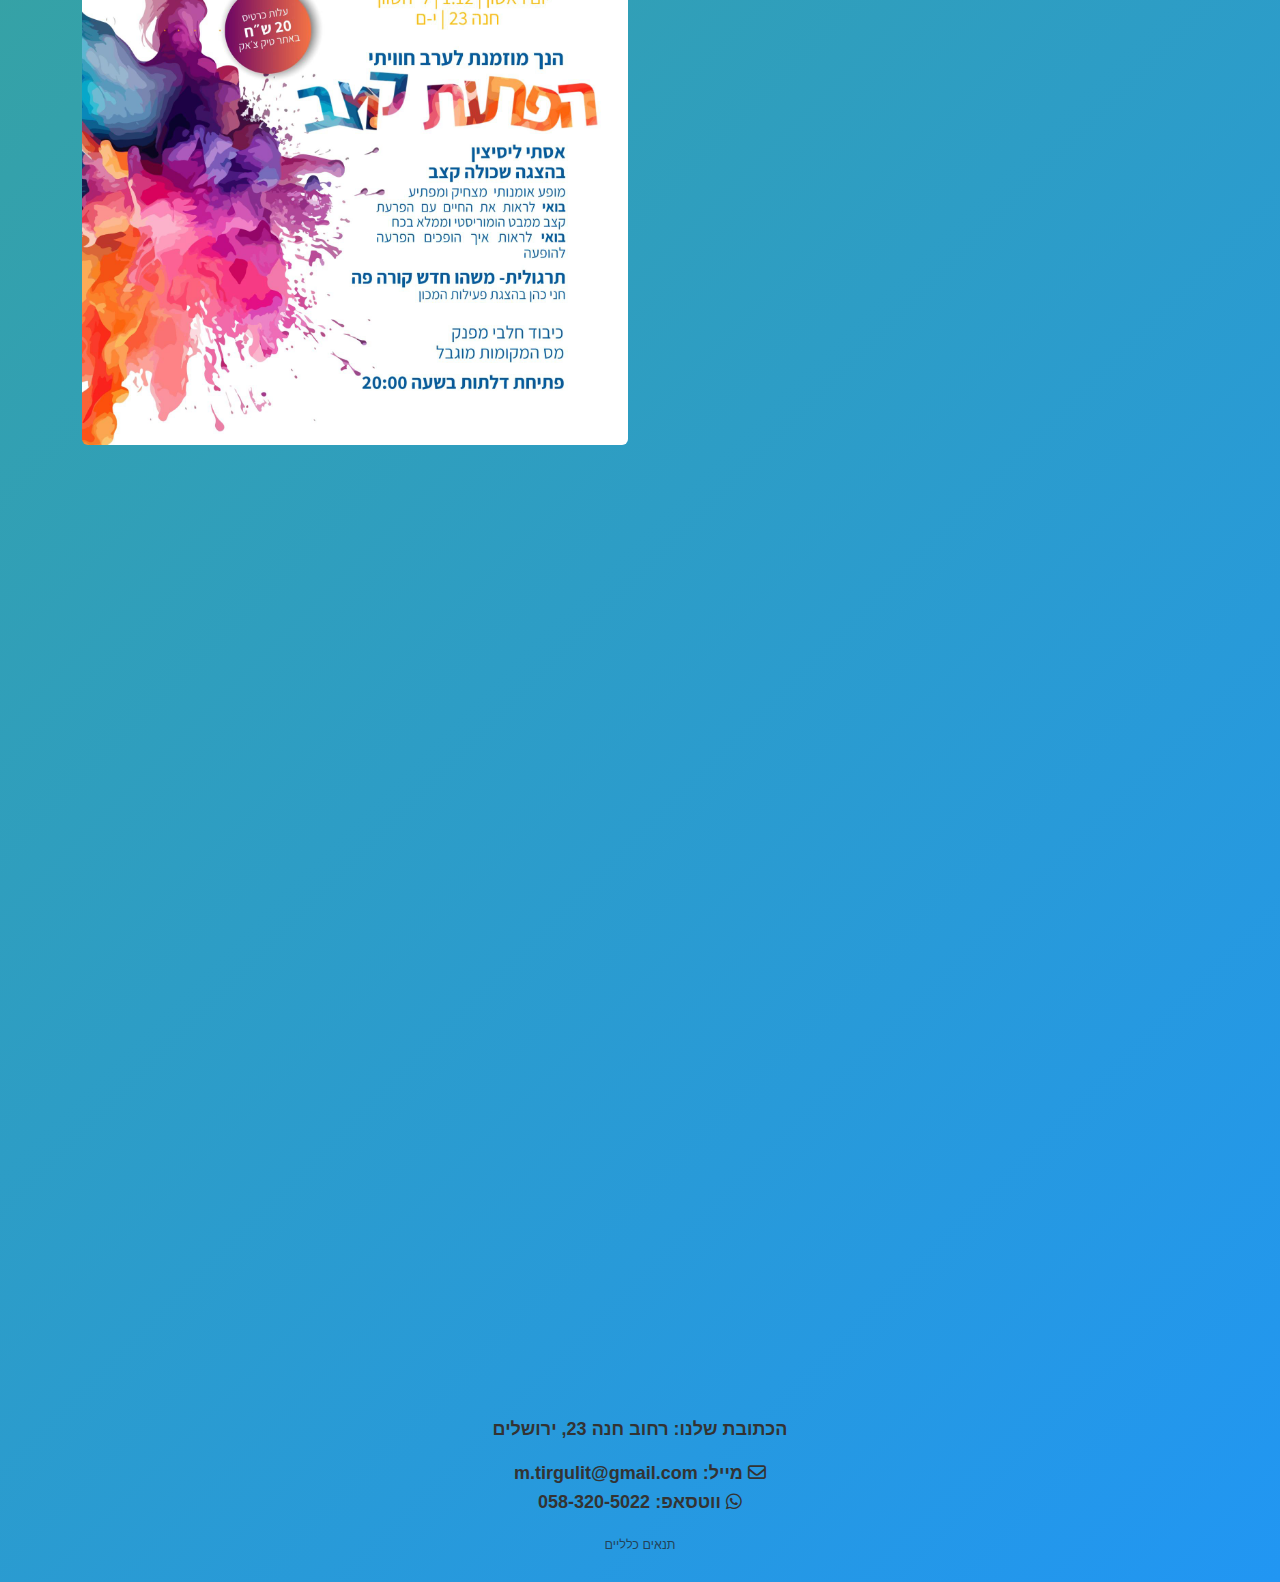
==== commit de351315: "Update index.html" ====
--- a/index.html
+++ b/index.html
@@ -270,7 +270,7 @@
             height: 300px;
         }
 
-        /* אנימציות למספרי ��������������������������������������������������������������שלבים */
+        /* אנימציות למספרי שלבים */
         .step-number {
             transition: transform 0.3s;
         }
@@ -1093,10 +1093,10 @@
                 <img src="logo.png" alt="תרגולית" class="logo">
             </div>
             <div class="hero-content">
-                <h1 class="display-4 mb-4 editable">ברוכים הבאים לתרגולית</h1>
-                <h2 class="h3 mb-4 editable">המרכז הרב תחומי לתרגול בירושלים</h2>
-                <p class="lead mb-4 editable">נמאס לכם לחכות בתור? למלא טפסים? הילד שלכם זקוק לתרגול נוסף? תרגולית היא הפתרון המושלם עבורכם!</p>
-                <a href="#contact" class="btn btn-light btn-lg">להרשמה עכשיו</a>
+                <h1 class="display-4 mb-4 editable">ברוכים הבאים לעולם של תרגול והצלחה!</h1>
+                <h2 class="h3 mb-4 editable">המרכז הרב תחומי לתרגול בירושלים - כאן כדי להעניק לילדכם את הכלים להצלחה!</h2>
+                <p class="lead mb-4 editable">האם אתם מחפשים מקום שבו הילד שלכם יוכל לפרוח? תרגולית מציעה סביבה תומכת, מקצועית ומלאה באפשרויות, שבה כל ילד יכול למצוא את הדרך שלו להצלחה. הצטרפו אלינו למסע של גילוי, למידה והתפתחות!</p>
+                <a href="#contact" class="btn btn-light btn-lg">להצטרפות לתהליך המיוחד שלנו</a>
             </div>
         </div>
     </section>
@@ -1185,7 +1185,7 @@
                     <div class="service-card">
                         <i class="fas fa-paw service-icon"></i>
                         <h3>תרפיה בבעלי חיים</h3>
-                        <p>טיפול ייחודי המשלב אינטראקיה עם בעלי חיים לקידום בריאות נפשית ופיית.</p>
+                        <p>טיפול ייחודי המשלב אינטראקציה עם בעלי חיים לקידום בריאות נפשית ופיזית.</p>
                     </div>
                 </div>
      <div class="col-md-4">
@@ -1332,12 +1332,12 @@
         const serviceDetails = {
             'ריפוי בעיסוק': `
                 <h4>ריפוי בעיסוק - הדרך להתפתחות מיטבית</h4>
-                <p>ריפוי בעיוק הוא תחום טיפולי מקיף המתמקד בפיתוח ושיפור מיומנויות יומיומיות חיוניות של ילדכם. הטיפול מתבסס ע�� הבנה שדרך משחק ופעילות מובנית, ילדים לומדים מתפתחים בצורה הטובה ביותר.</p>
+                <p>ריפוי בעיוק הוא תחום טיפולי מקיף המתמקד בפיתוח ושיפור מיומנויות יומיומיות חיוניות של ילדכם. הטיפול מתבסס על הבנה שדרך משחק ופעילות מובנית, ילדים לומדים מתפתחים בצורה הטובה ביותר.</p>
                 
                 <h5>במה אנחנו מתמקדים?</h5>
                 <ul>
                     <li><strong>מוטוריקה עדינה:</strong> כתיבה, גזירה, שרוכים, רכיסת כפתורים</li>
-                    <li><strong>מוטוריקה גסה:</strong> קואורדינציה, שי��וי משקל, תכנון תנועתי</li>
+                    <li><strong>מוטוריקה גסה:</strong> קואורדינציה, שיוווי משקל, תכנון תנועתי</li>
                     <li><strong>ויסות חושי:</strong> התמודדות עם גירויים סביבתיים, מגע, תנועה וצלילים</li>
                     <li><strong>ארגון וקשב:</strong> תכנון משימות, סדר וארגון, ריכוז</li>
                     <li><strong>כישורים חברתיים:</strong> משחק משותף, הבנת מצבים חברתיים</li>
@@ -1349,7 +1349,7 @@
                 <h5>למי זה מתים?</h5>
                 <p>הטיפול מיועד לילדים המתמודדים עם:</p>
                 <ul>
-                    <li>קשי��ם בכתיהה או בפעילויות מוטוריות עדינות</li>
+                    <li>קשיים בכתיבה או בפעילויות מוטוריות עדינות</li>
                     <li>חוסר מיומנות בפעילויות יומיומיות</li>
                     <li>קשיי קואורדינציה ותכנון תנועתי</li>
                     <li>רגישות יתר או תת-רגישות חושית</li>
@@ -1412,7 +1412,7 @@
                 <ul>
                     <li><strong>פיתוח מוטורי:</strong> שיפור קואורדינציה, שיווי משקל וכוח</li>
                     <li><strong>העצמה אישית:</strong> בניית ביטחון עצמי ודימוי גוף חיובי</li>
-                    <li><strong>כישור��ם חברתיים:</strong> עבודת צוות ושיתוף פעולה</li>
+                    <li><strong>כישורים חברתיים:</strong> עבודת צוות ושיתוף פעולה</li>
                     <li><strong>ויסות רגשי:</strong> שליטה בכעסים ותכולים</li>
                 </ul>
 
@@ -1422,7 +1422,7 @@
                     <li>חימום מובנה ומשחקי תנועה</li>
                     <li>תרגילים ממוקדי מטרה</li>
                     <li>משחקי קבוצה מותאמים</li>
-                    <li>פעילויות להרגעה וסי��ום</li>
+                    <li>פעילויות להרגעה וסיום</li>
                 </ul>
             `,
             'תרפיה בבעלי חיים': `
@@ -1431,8 +1431,8 @@
 
                 <h5>היתרונות הטיפוליים:</h5>
                 <ul>
-                    <li><strong>רגשי:</strong> הפחתת ����רדה, העלאת ביטחון עצמי</li>
-                    <li><strong>חברתי:</strong> פיתוח ��מפתיה ותקשורת</li>
+                    <li><strong>רגשי:</strong> הפחתת חרדה, העלאת ביטחון עצמי</li>
+                    <li><strong>חברתי:</strong> פיתוח אמפתיה ותקשורת</li>
                     <li><strong>פיזי:</strong> שיפור מוטוריקה ותנועתיות</li>
                     <li><strong>קוגניטיבי:</strong> שיפור ריכוז וקשב</li>
                 </ul>
@@ -1441,12 +1441,12 @@
                 <p>במפגשים הטיפולים, הילדים:</p>
                 <ul>
                     <li>לומדים לטפל ולדאוג לבעלי החיים</li>
-                    <li>משת��פים בפעילויות מובנות עם בעלי החיים</li>
+                    <li>משתתפים בפעילויות מובנות עם בעלי החיים</li>
                     <li>מפתחים אחריות ומחויבות</li>
                     <li>חווים הצלחות והעצמה אישית</li>
                 </ul>
 
-                <h5>למ�� זה מתאים?</h5>
+                <h5>למי זה מתאים?</h5>
                 <p>הטיפול מתאים במיוחד לילדים המתמודדים עם:</p>
                 <ul>
                     <li>קשיים חברתיים ורגשיים</li>
